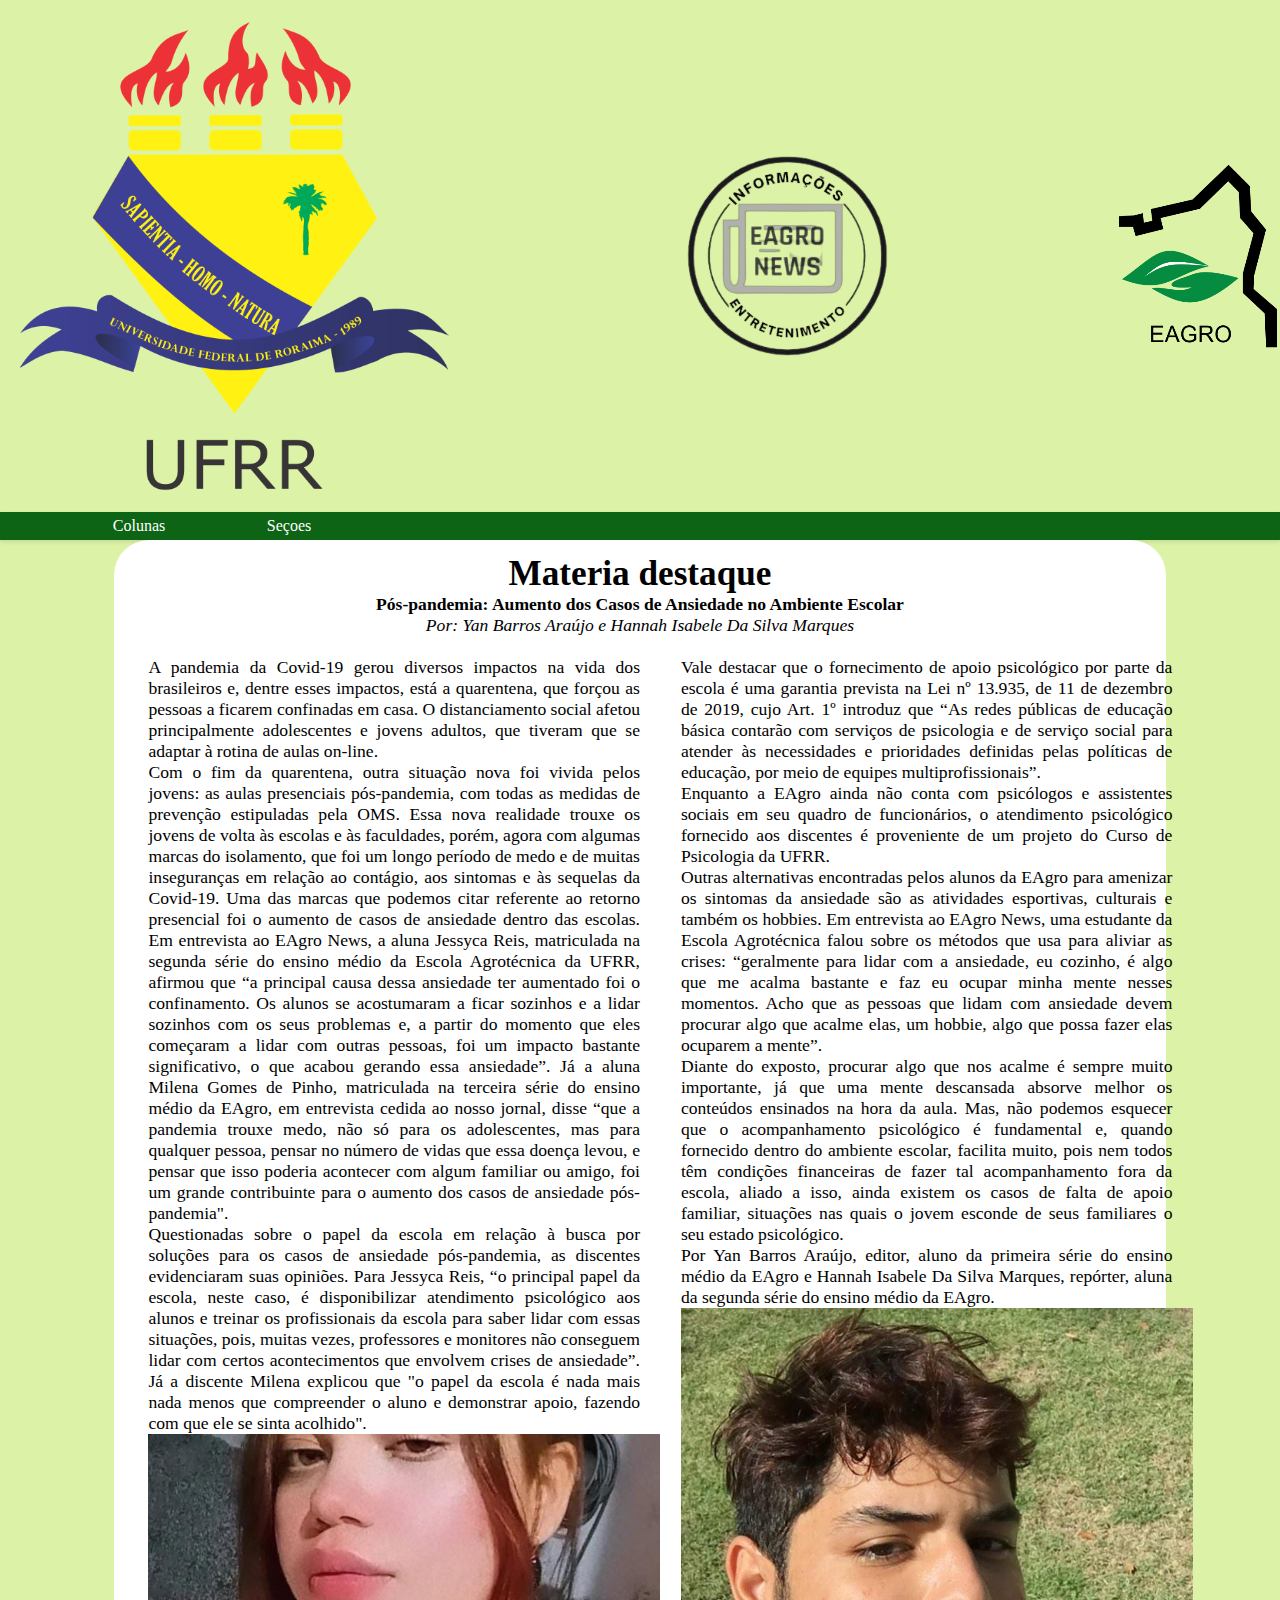
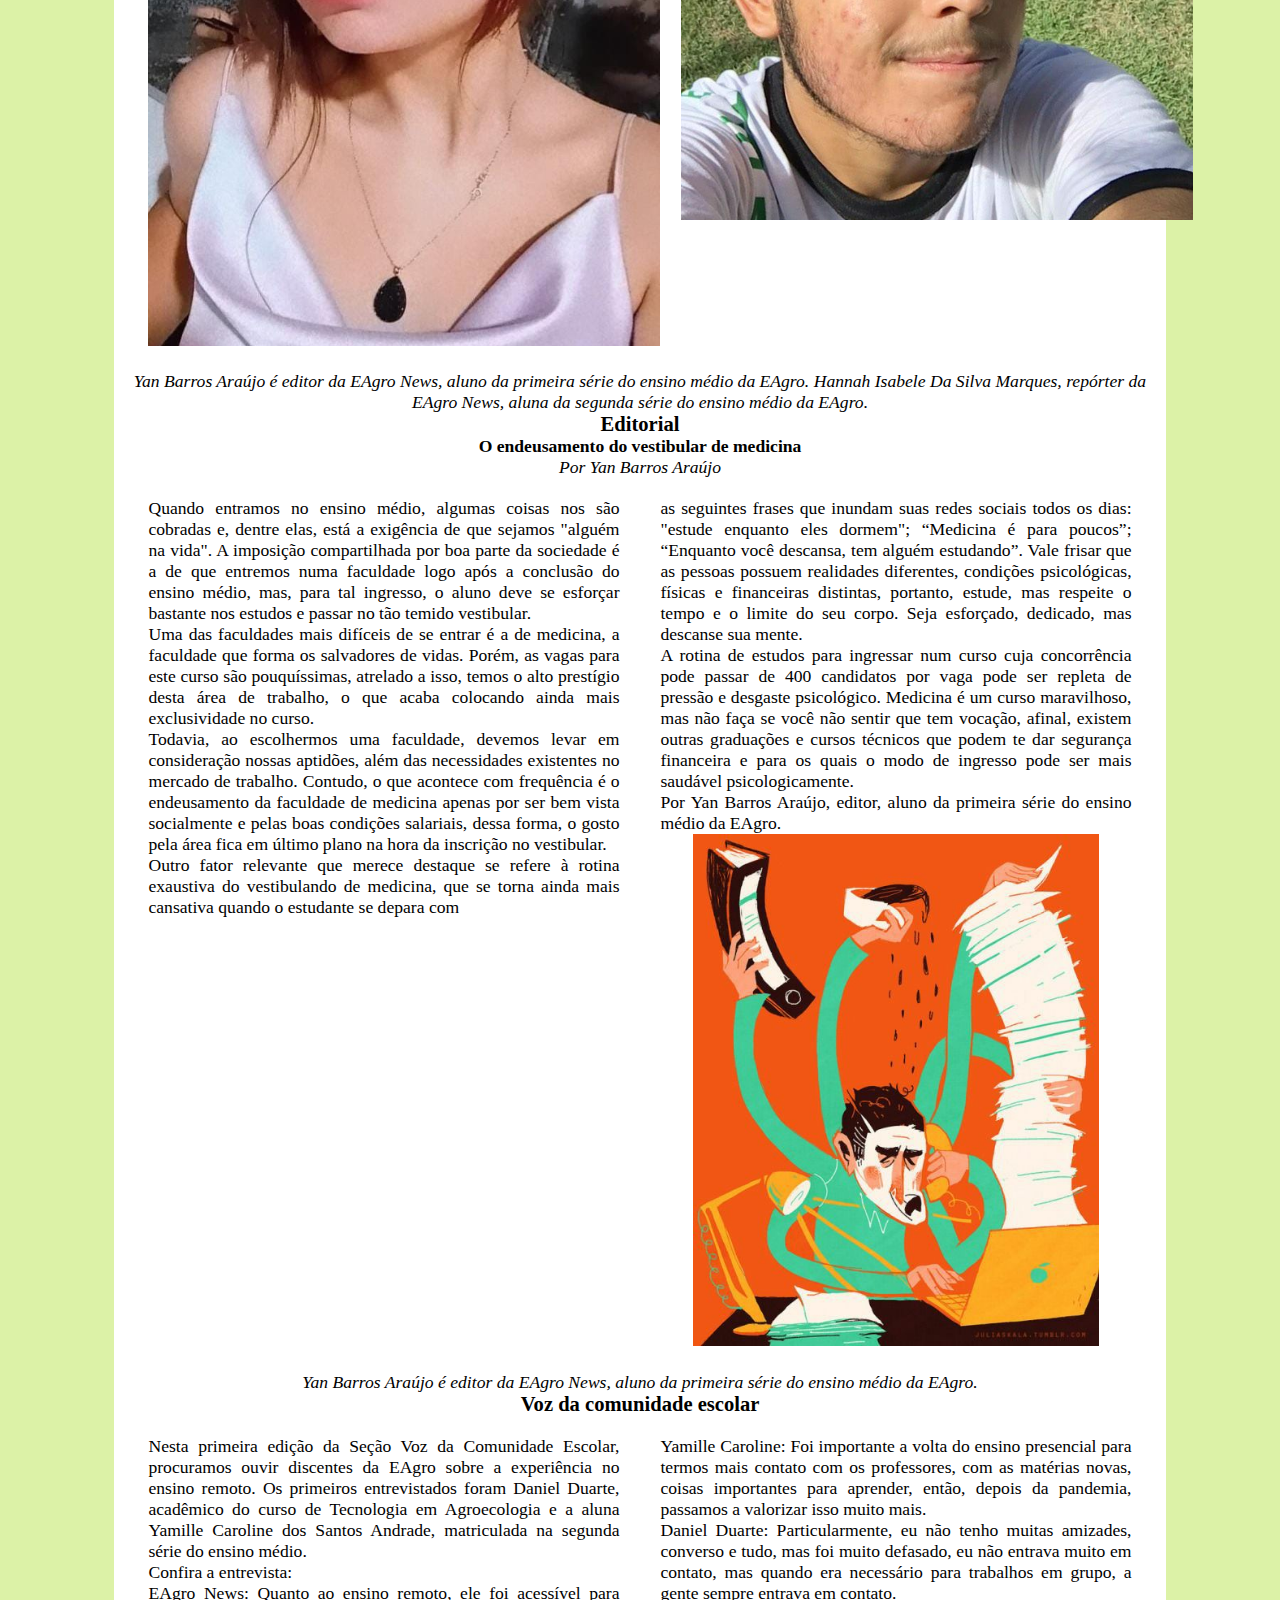
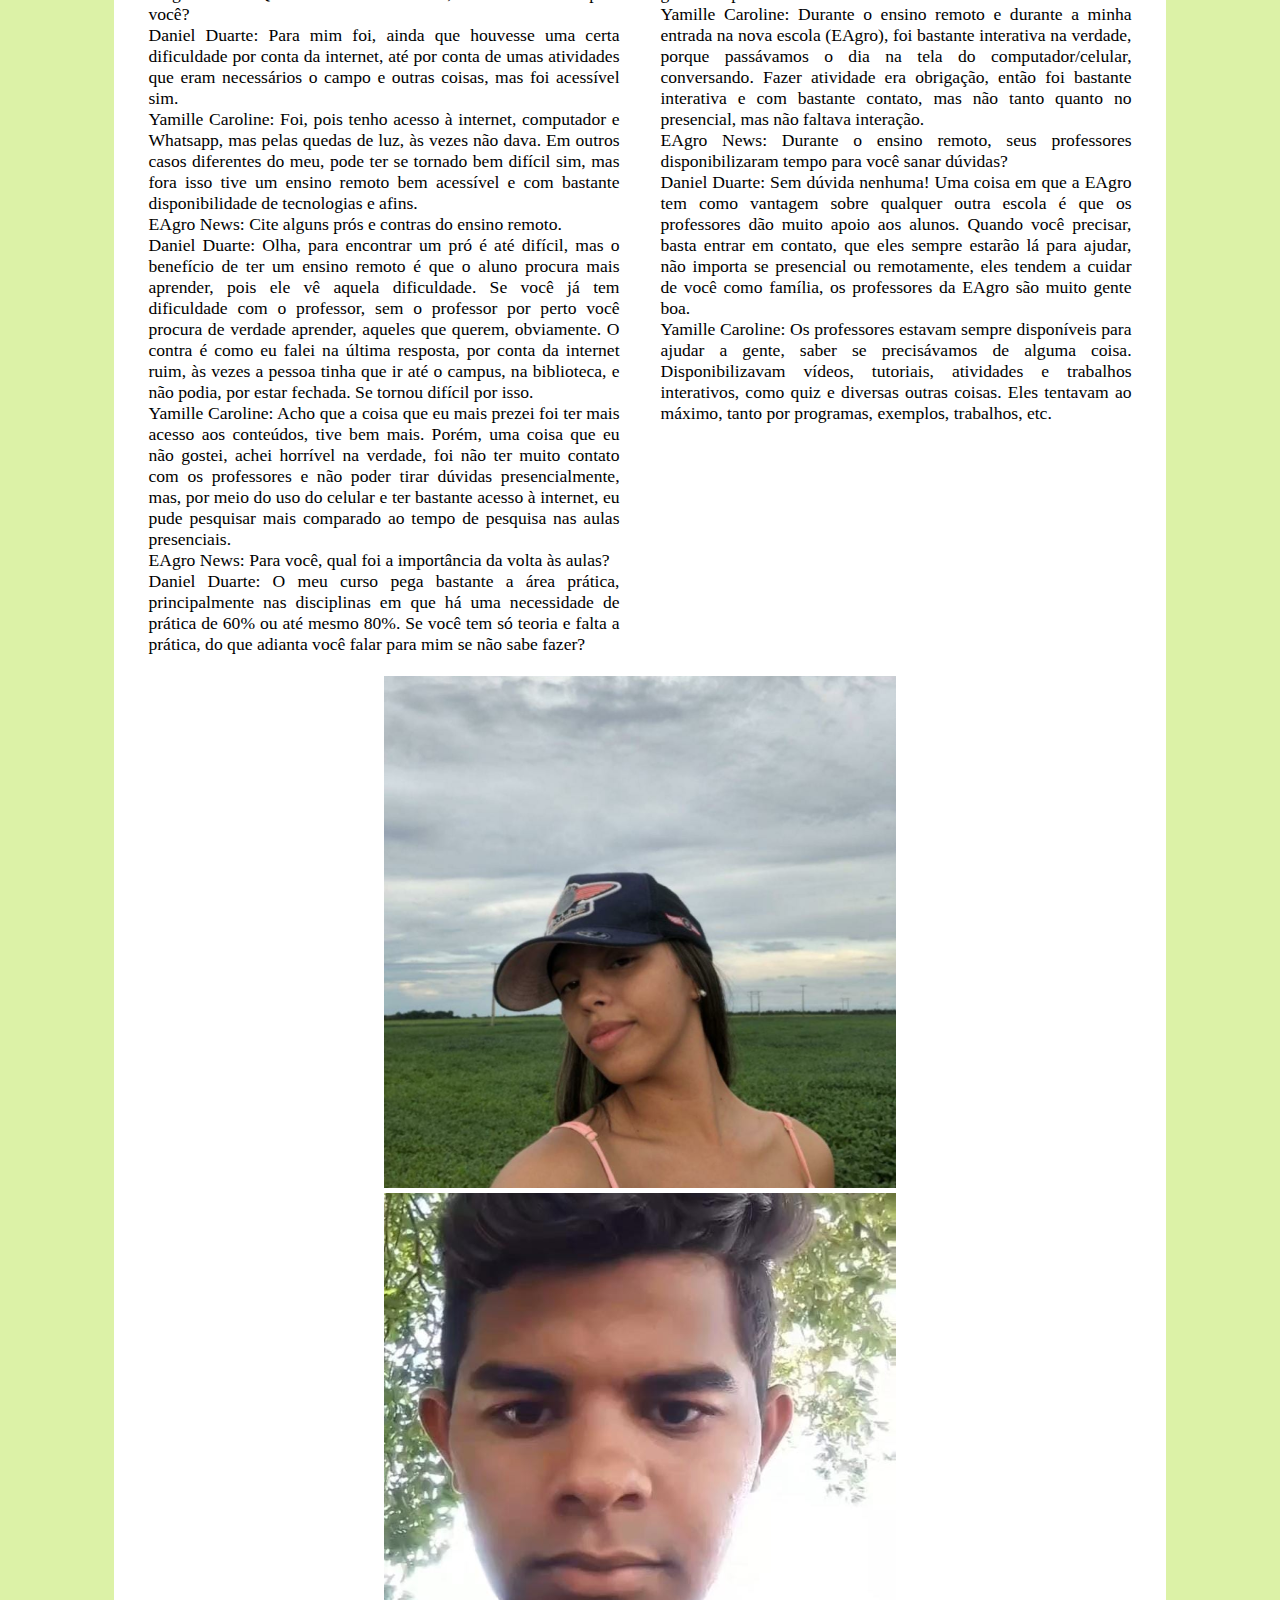
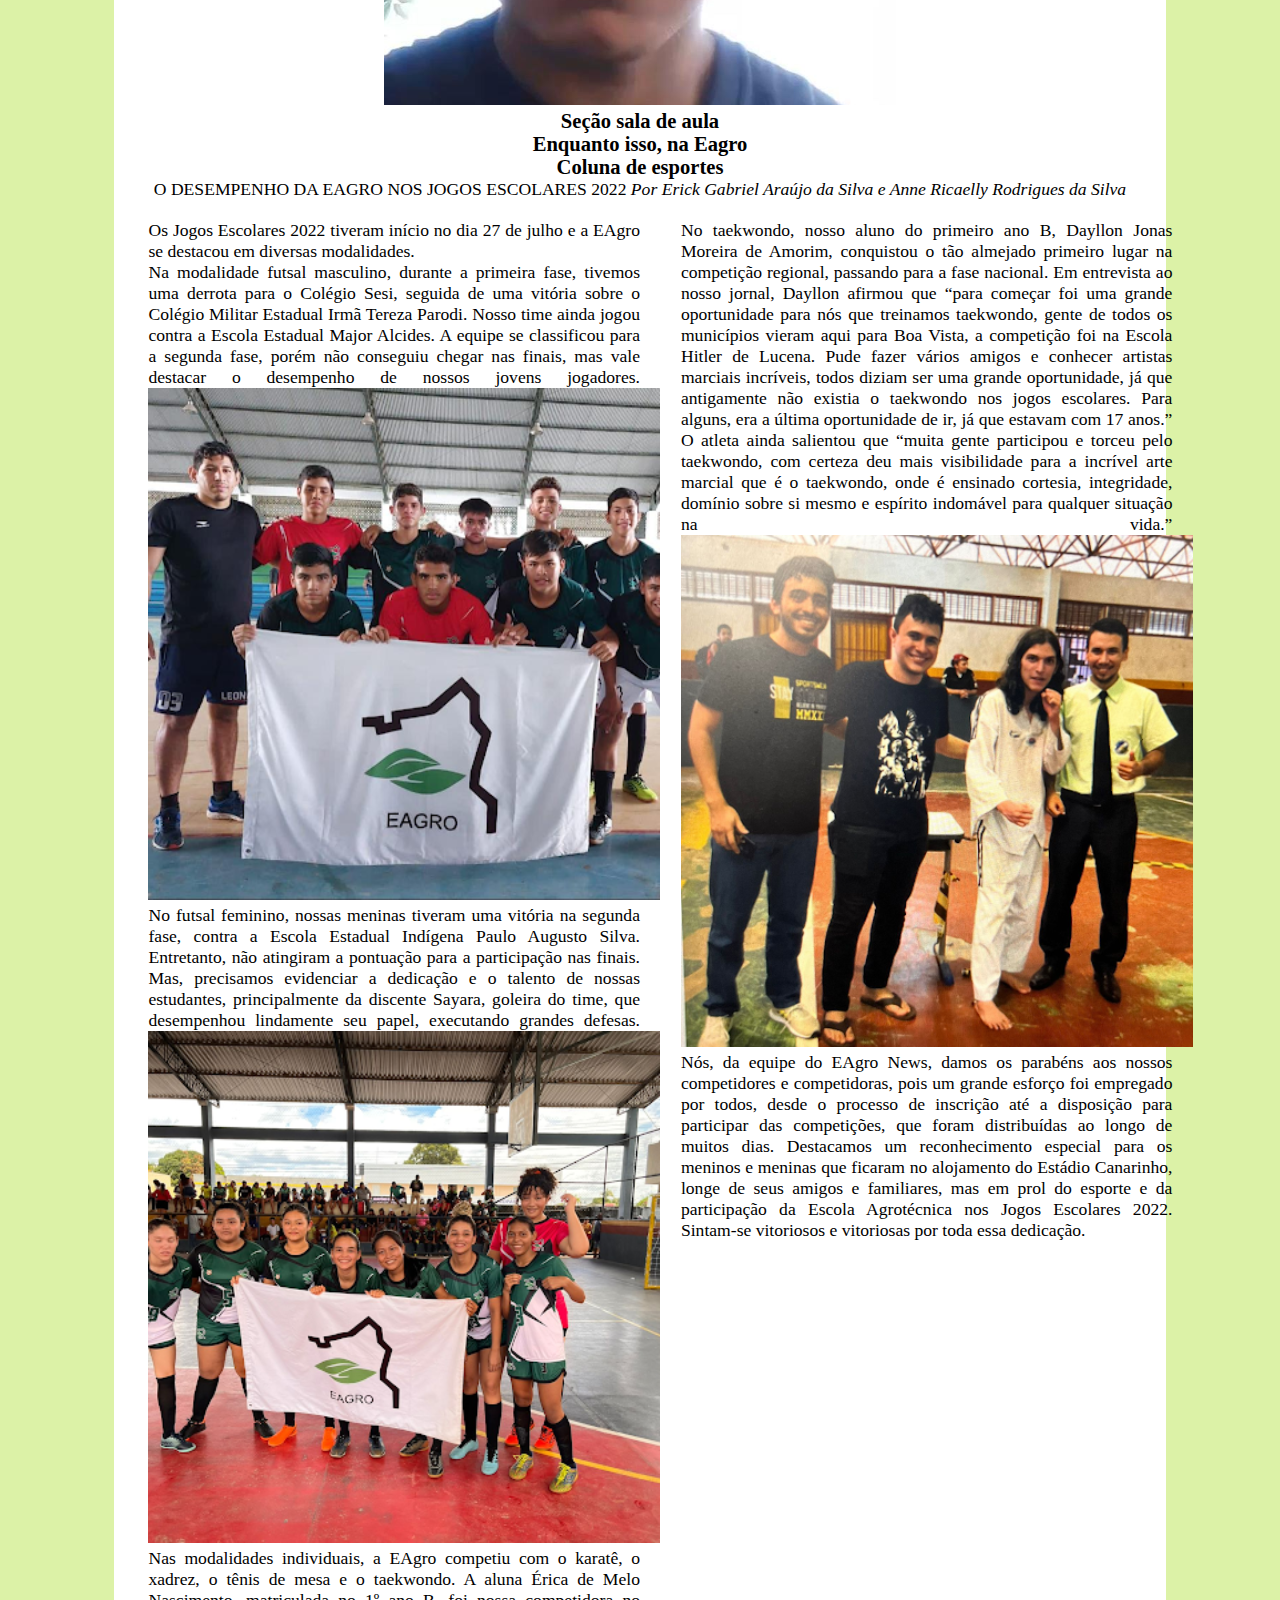
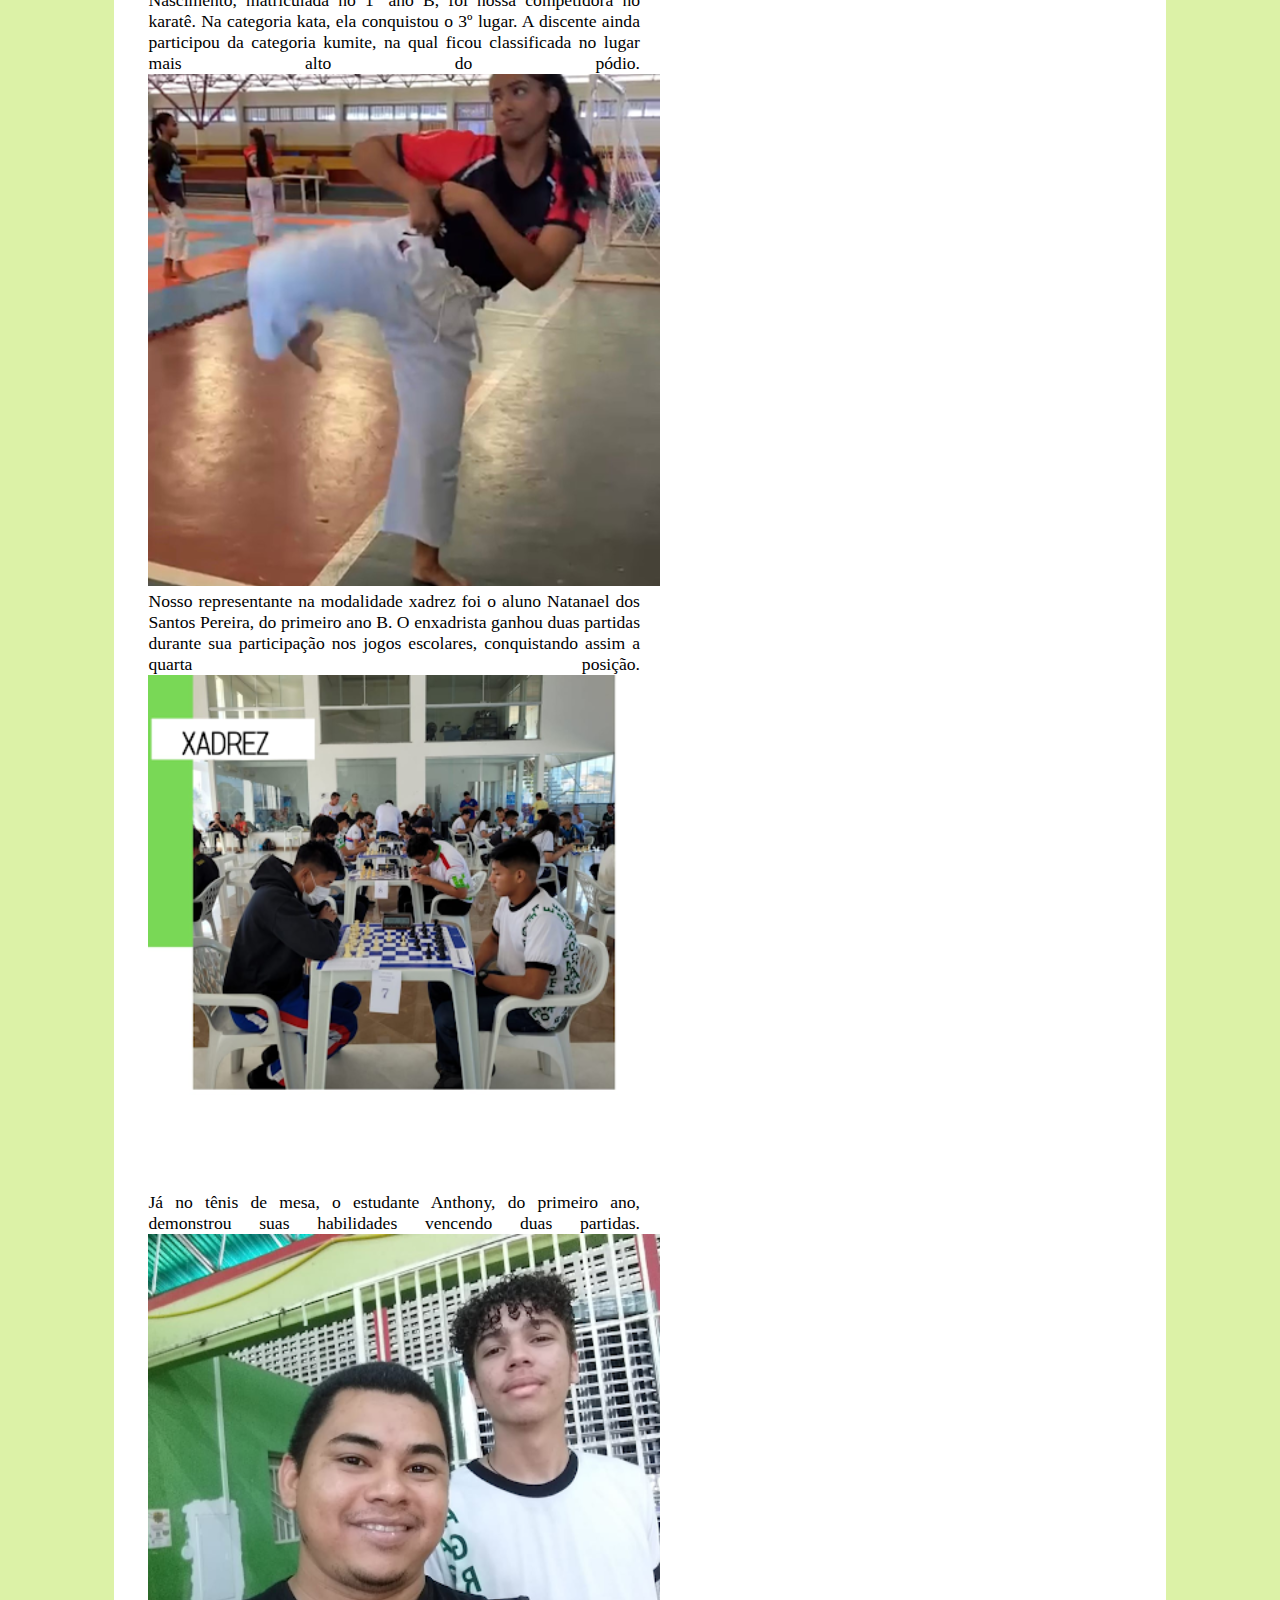
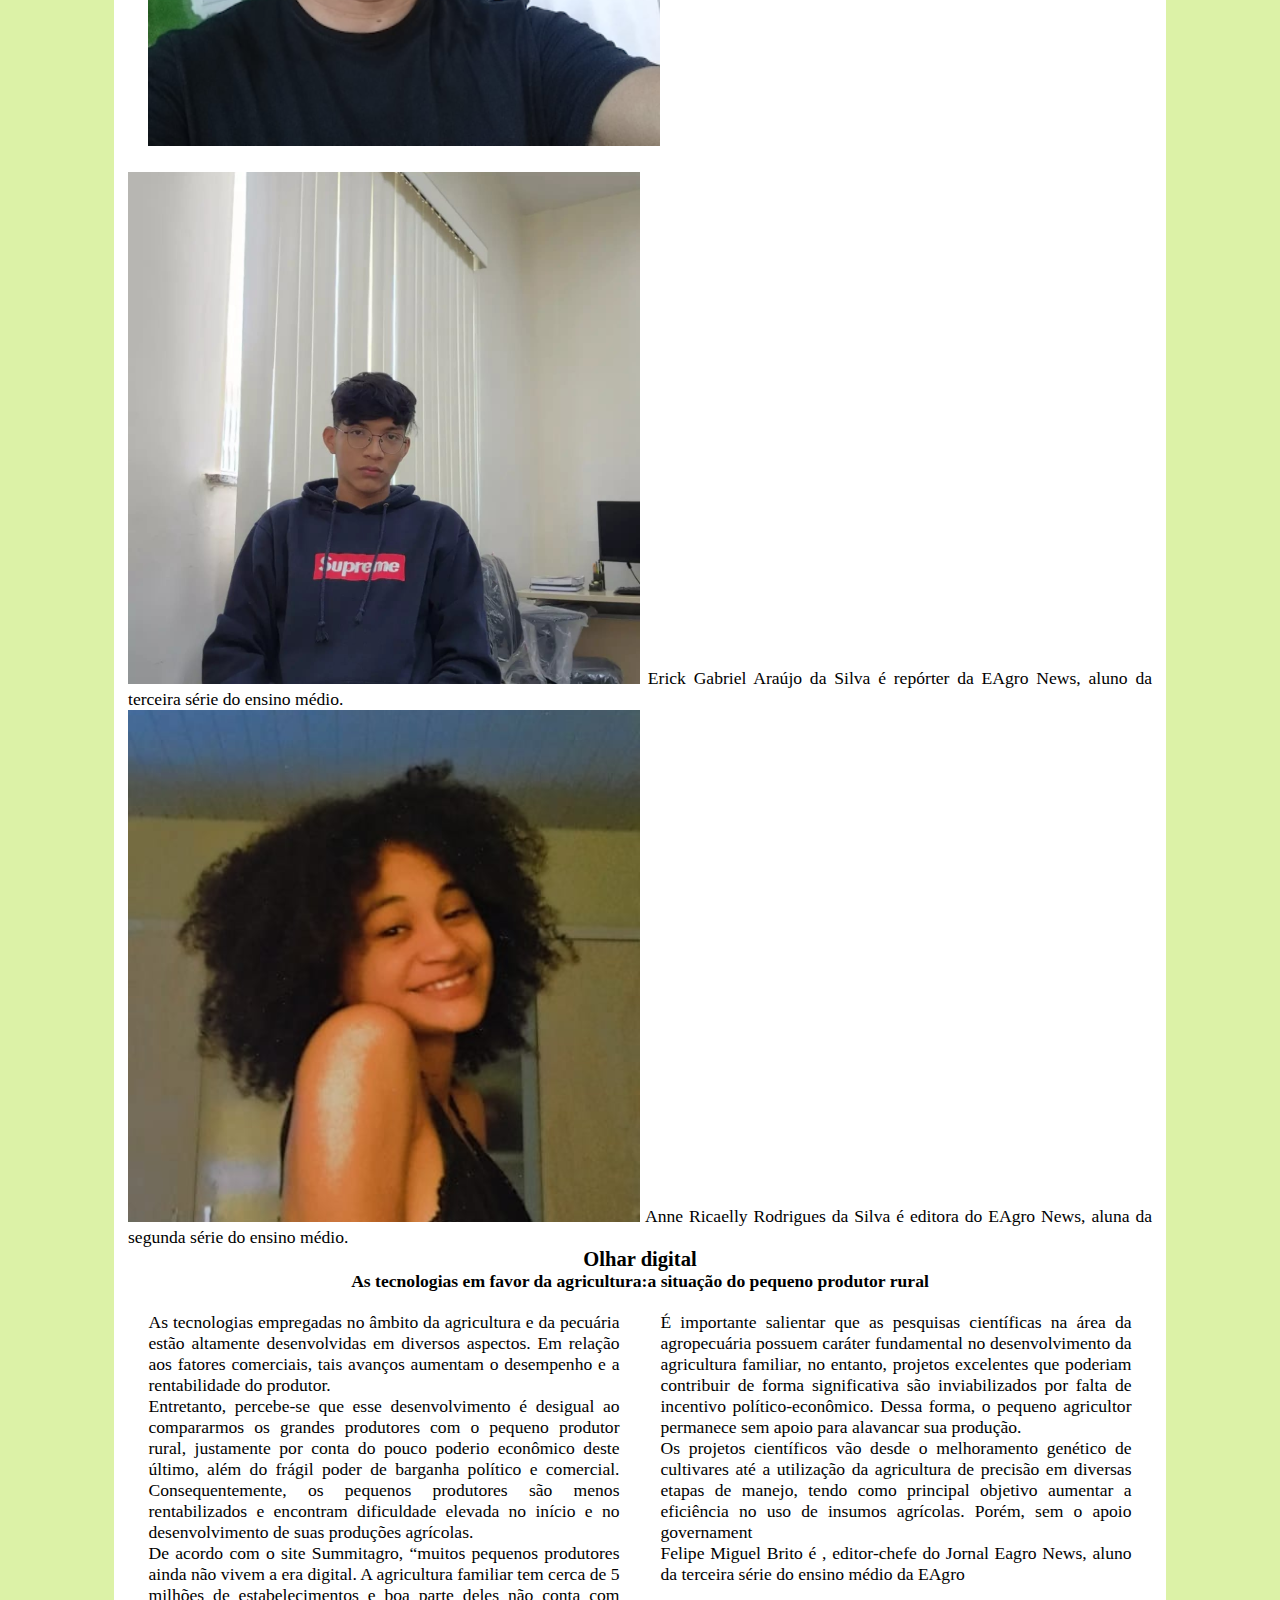
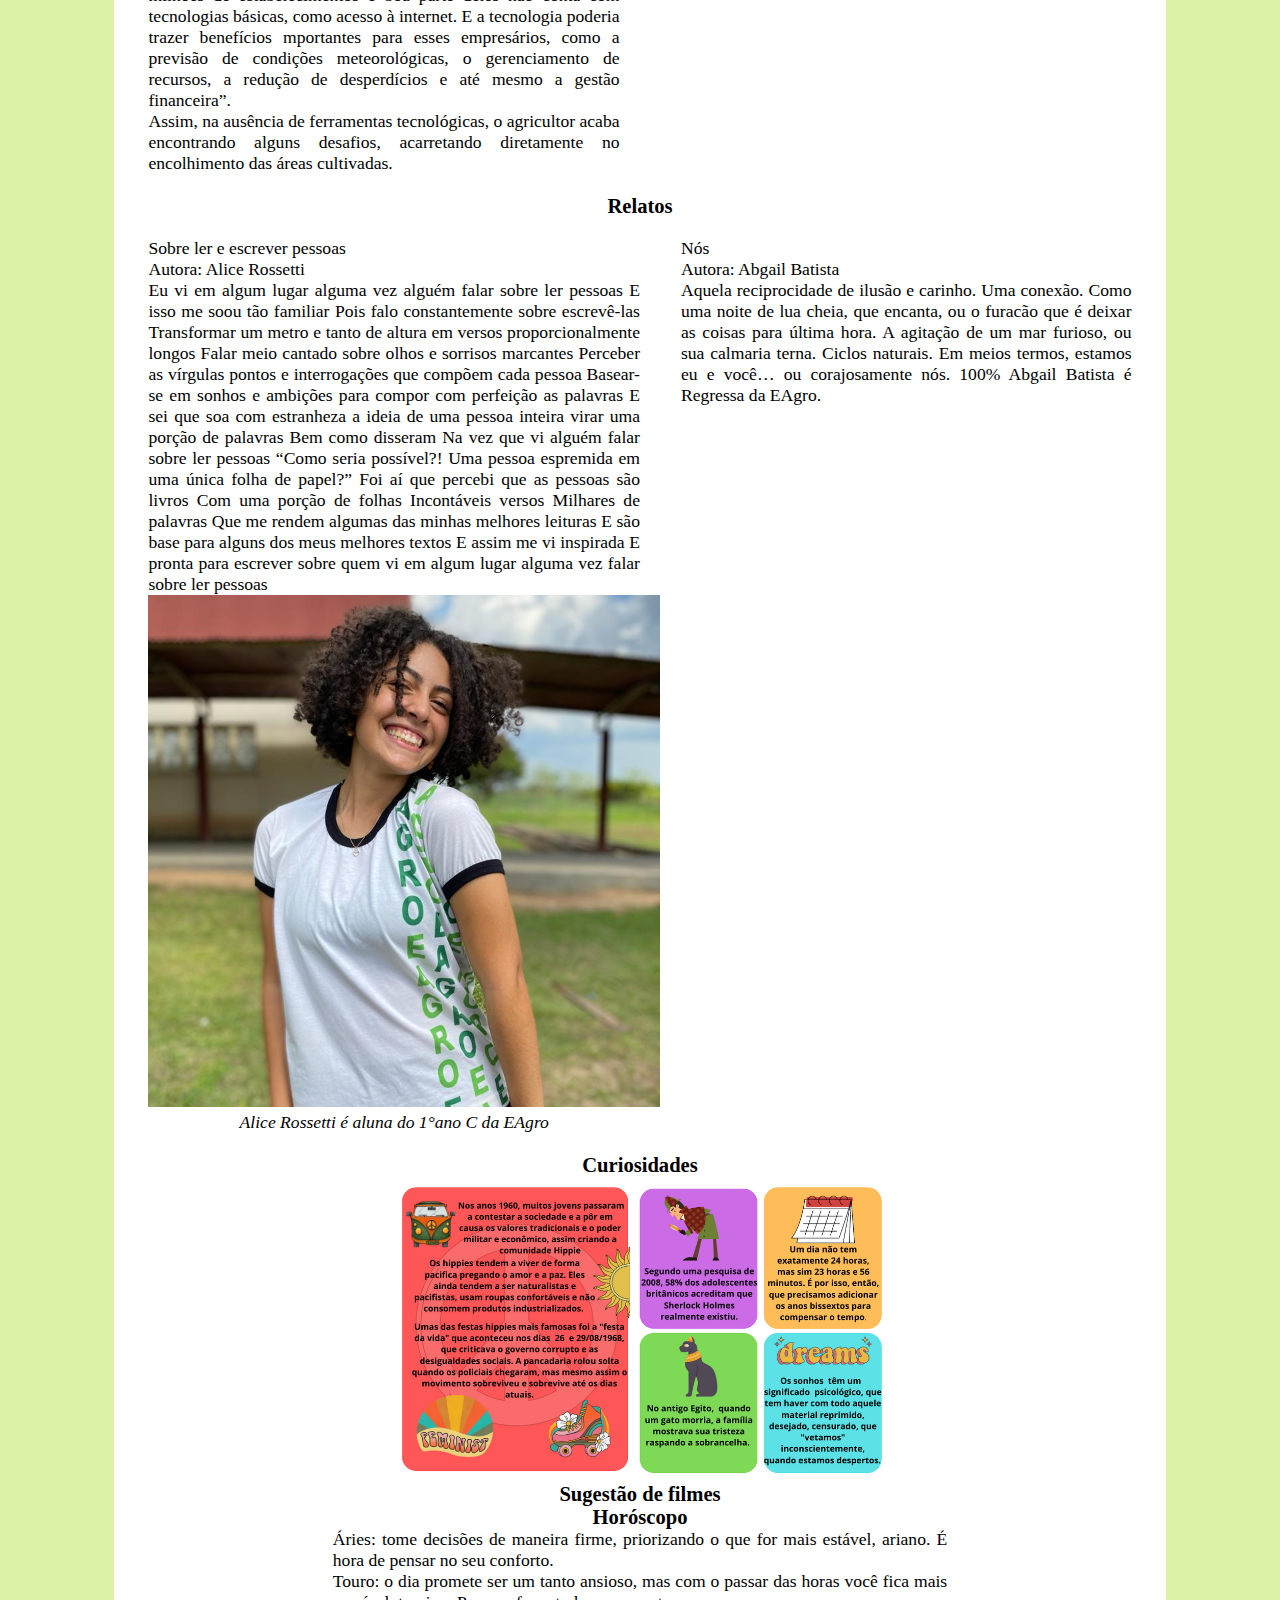
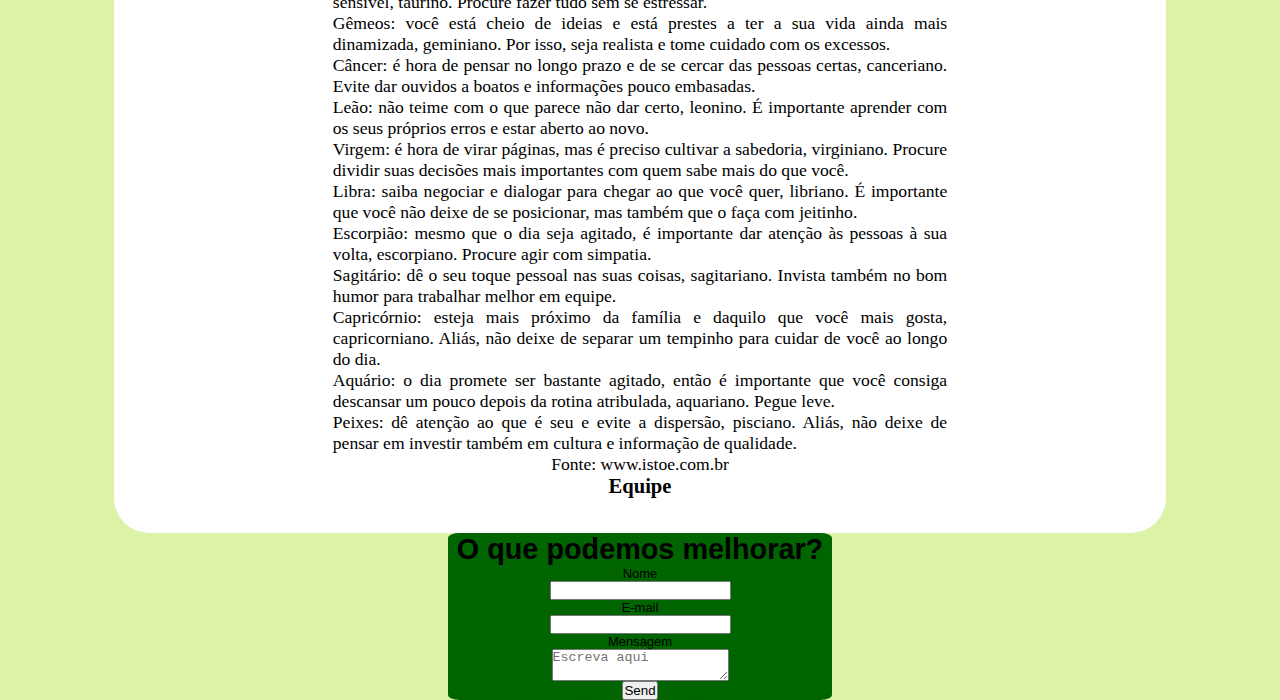
==== index.html @ bfba4c1f "Add files via upload" ====
<!DOCTYPE html>
<html lang="pt-br">
    <head>
        <meta charset="UTF-8" />
        <meta http-equiv="X-UA-Compatible" content="IE=edge" />
        <meta name="viewport" content="width=device-width, initial-scale=1.0" />
        <title>News Eagro</title>
        <link rel="stylesheet" href="style.css" />
    </head>

    <body>
        <div class="box">
            <div class="container">
                <img src="./images/brasao.png" alt="">

        <img class="logo" src="./images/logojornal.png" alt="logo-responsive" />

        <img class="logoeagro" src="./images/logotipo (1).png" alt="img-reponsive" />
            </div>


            <nav>
                <div class="nav">
                    <ul class="menu">
                        <li><a href="#">Colunas</a>
                            <ul>
                                <li><a href="#Olhar digital">Olhar digital</a></li>
                                <li><a href="#">Destaques</a></li>
                                <li><a href="#">Saúde Mental</a></li>
                                <li><a href="#">Opiniões e Debates</a></li>
                                <li><a href="#Sugestaodefilmes">Sugestão de filmes</a></li>
                                <li><a href="#Horóscopo">Horóscopo</a></li>
                            </ul>
                        </li>
                        <li><a href="#">Seçoes</a>
                                <ul>
                                    <li><a href="#Voz da comunidade">Voz da comunidade escolar</a>
                                    <li><a href="#Sala de aula">Sala de aula</a></li>
                                    <li><a href="#Enquanto isso na Eagro">Enquanto isso, na Eagro</a></li>
                                    <li><a href="#Esportes">Esportes</a></li>
                                    <li><a href="#Relatos">Relatos</a></li>
                                    <li><a href="#">Aconteceu na Eagro</a></li>
                                    <li><a href="#">Eventos, Cultura e Lazer</a></li>
                                    <li><a href="#">Classifidos</a></li>
                                    <li><a href="#sugestoes">Sugestões</a></li>
                                    <li><a href="#Curiosidades">Curiosidades</a></li>
                                    <li><a href="#Equipe">Equipe</a></li>
                                </ul>
                            </li>
                    </ul>
                </div>
            </nav>



        <div class="materias">
            <h1>Materia destaque</h1>
            <h4>Pós-pandemia: Aumento dos Casos de Ansiedade no Ambiente Escolar </h4>
            <i>Por: Yan Barros Araújo e Hannah Isabele Da Silva Marques</i>
            <div class="duplas">
                <div class="linha1">
                    <p>
                        A pandemia da Covid-19 gerou diversos impactos na vida dos brasileiros e, dentre esses impactos, está a quarentena, que forçou as pessoas a ficarem confinadas em casa. 
                        O distanciamento social afetou principalmente adolescentes e jovens adultos, que tiveram que se adaptar à rotina de aulas on-line.
                    </p>
        
                    <p>
                        Com o fim da quarentena, outra situação nova foi vivida pelos jovens: as aulas presenciais pós-pandemia, com todas as medidas de prevenção estipuladas pela OMS. 
                        Essa nova realidade trouxe os jovens de volta às escolas e às faculdades, porém, agora com algumas marcas do isolamento, que foi um longo período de medo e de 
                        muitas inseguranças em relação ao contágio, aos sintomas e às sequelas da Covid-19. Uma das marcas que podemos citar referente ao retorno presencial foi o aumento 
                        de casos de ansiedade dentro das escolas. Em entrevista ao EAgro News, a aluna Jessyca Reis, matriculada na segunda série do ensino médio da Escola Agrotécnica da UFRR, 
                        afirmou que “a principal causa dessa ansiedade ter aumentado foi o confinamento. Os alunos se acostumaram a ficar sozinhos e a lidar sozinhos com os seus problemas e, 
                        a partir do momento que eles começaram a lidar com outras pessoas, foi um impacto bastante significativo, o que acabou gerando essa ansiedade”.  Já a aluna Milena Gomes de 
                        Pinho, matriculada na terceira série do ensino médio da EAgro, em entrevista cedida ao nosso jornal, disse “que a pandemia trouxe medo, não só para os adolescentes,
                        mas para qualquer pessoa, pensar no número de vidas que essa doença levou, e pensar que isso poderia acontecer com algum familiar ou amigo, foi um grande contribuinte 
                        para o aumento dos casos de ansiedade pós-pandemia".
                    </p>

                    <p>
                        Questionadas sobre o papel da escola em relação à busca por soluções para os casos de ansiedade pós-pandemia, as discentes evidenciaram suas opiniões. 
                        Para Jessyca Reis, “o principal papel da escola, neste caso, é disponibilizar atendimento psicológico aos alunos e treinar os profissionais da escola para saber lidar 
                        com essas situações, pois, muitas vezes, professores e monitores não conseguem lidar com certos acontecimentos que envolvem crises de ansiedade”. Já a discente Milena 
                        explicou que "o papel da escola é nada mais nada menos que compreender o aluno e demonstrar apoio, fazendo com que ele se sinta acolhido".
                    </p>
                    <img src="./images/hannah.svg" alt="">
                </div>
                <div class="linha2">

                    <p>
                        Vale destacar que o fornecimento de apoio psicológico por parte da escola é uma garantia prevista na Lei nº 13.935, de 11 de dezembro de 2019, 
                        cujo Art. 1º introduz que “As redes públicas de educação básica contarão com serviços de psicologia e de serviço social para atender às necessidades e prioridades 
                        definidas pelas políticas de educação, por meio de equipes multiprofissionais”. 
                    </p>
        
                    <p>
                        Enquanto a EAgro ainda não conta com psicólogos e assistentes sociais em seu quadro de funcionários, o atendimento psicológico fornecido aos discentes é proveniente 
                        de um projeto do Curso de Psicologia da UFRR. 
                    </p>
        
                    <p>
                        Outras alternativas encontradas pelos alunos da EAgro para amenizar os sintomas da ansiedade são as atividades esportivas, culturais e também os hobbies. Em entrevista 
                        ao EAgro News, uma estudante da Escola Agrotécnica falou sobre os métodos que usa para aliviar as crises: “geralmente para lidar com a ansiedade, eu cozinho, é algo 
                        que me acalma bastante e faz eu ocupar minha mente nesses momentos. Acho que as pessoas que lidam com ansiedade devem procurar algo que acalme elas, um hobbie, algo 
                        que possa fazer elas ocuparem a mente”.
                    </p>
        
                    <p>
                        Diante do exposto, procurar algo que nos acalme é sempre muito importante, já que uma mente descansada absorve melhor os conteúdos ensinados na hora da aula. Mas, não 
                        podemos esquecer que o acompanhamento psicológico é fundamental e, quando fornecido dentro do ambiente escolar, facilita muito, pois nem todos têm condições 
                        financeiras de fazer tal acompanhamento fora da escola, aliado a isso, ainda existem os casos de falta de apoio familiar, situações nas quais o jovem esconde de seus 
                        familiares o seu estado psicológico.
                    </p>
        
                    <p>
                        Por Yan Barros Araújo, editor, aluno da primeira série do ensino médio da EAgro e Hannah Isabele Da Silva Marques, repórter, 
                        aluna da segunda série do ensino médio da EAgro.
                    </p>
                        
                        <img src="./images/yan.svg" alt="">
                </div>
            </div>
                <i>Yan Barros Araújo é editor da EAgro News, aluno da primeira série do ensino médio da EAgro.</i>
                <i>Hannah Isabele Da Silva Marques, repórter da EAgro News, aluna da segunda série do ensino médio da EAgro.</i>

            <h3>Editorial</h4>
            <h4>O endeusamento do vestibular de medicina</h4>
            <i>Por Yan Barros Araújo</i>
            <div class="duplas">
                <div class="linha1">
                    <p>
                        Quando entramos no ensino médio, algumas coisas nos são cobradas e, dentre elas, está a exigência de que sejamos "alguém na vida". 
                        A imposição compartilhada por boa parte da sociedade é a de que entremos numa faculdade logo após a conclusão do ensino médio, mas, para tal ingresso, 
                        o aluno deve se esforçar bastante nos estudos e passar no tão temido vestibular.
                    </p>
                    <p>
                        Uma das faculdades mais difíceis de se entrar é a de medicina, a faculdade que forma os salvadores de vidas. 
                        Porém, as vagas para este curso são pouquíssimas, atrelado a isso, temos o alto prestígio desta área de trabalho, 
                        o que acaba colocando ainda mais exclusividade no curso.
                    </p>
                    <p>
                        Todavia, ao escolhermos uma faculdade, devemos levar em consideração nossas aptidões, além das necessidades existentes no mercado de trabalho. 
                        Contudo, o que acontece com frequência é o endeusamento da faculdade de medicina apenas por ser bem vista socialmente e pelas boas condições salariais, 
                        dessa forma, o gosto pela área fica em último plano na hora da inscrição no vestibular.
                    </p>
                    <p>
                        Outro fator relevante que merece destaque se refere à rotina exaustiva do vestibulando de medicina, que se torna ainda mais cansativa quando o estudante se depara com 
                    </p>

                </div>

                <div class="linha2">
                    <p>
                        as seguintes frases que inundam suas redes sociais todos os dias: "estude enquanto eles dormem"; “Medicina é para poucos”; “Enquanto você descansa,
                        tem alguém estudando”. Vale frisar que as pessoas possuem realidades diferentes, condições psicológicas, físicas e financeiras distintas, portanto, estude, 
                        mas respeite o tempo e o limite do seu corpo. Seja esforçado, dedicado, mas descanse sua mente.
                    </p>
                    <p>
                        A rotina de estudos para ingressar num curso cuja concorrência pode passar de 400 candidatos por vaga pode ser repleta de pressão e desgaste psicológico. 
                        Medicina é um curso maravilhoso, mas não faça se você não sentir que tem vocação, afinal, existem outras graduações e cursos técnicos que podem te dar segurança 
                        financeira e para os quais o modo de ingresso pode ser mais saudável psicologicamente.
                    </p>
                    <p>
                        Por Yan Barros Araújo, editor, aluno da primeira série do ensino médio da EAgro.
                    </p>
                    <div class="img">
                        <img src="./images/editorial.jpg" alt="">
                    </div>
                </div>
            </div>
                <i>Yan Barros Araújo é editor da EAgro News, aluno da primeira série do ensino médio da EAgro.</i>


            <h3 id="Voz da comunidade">Voz da comunidade escolar</h3>
            <div class="duplas">
                <div class="linha1">
                    <p>
                        Nesta primeira edição da Seção Voz da Comunidade Escolar, procuramos ouvir discentes da EAgro sobre a experiência no ensino remoto. Os primeiros entrevistados foram Daniel Duarte, acadêmico do curso de Tecnologia em Agroecologia e a aluna Yamille Caroline dos Santos Andrade, matriculada na segunda série do ensino médio.
                    </p>
                    <p>
                        Confira a entrevista:
                    </p>
                    <p>
                        EAgro News: Quanto ao ensino remoto, ele foi acessível para você?
                    </p>
                    <p>
                        Daniel Duarte: Para mim foi, ainda que houvesse uma certa dificuldade por conta da internet, até por conta de umas atividades que eram necessários o campo e outras coisas, mas foi acessível sim.
                    </p>
                    <p>
                        Yamille Caroline: Foi, pois tenho acesso à internet, computador e Whatsapp, mas pelas quedas de luz, às vezes não dava. Em outros casos diferentes do meu, pode ter se tornado bem difícil sim, mas fora isso tive um ensino remoto bem acessível e com bastante disponibilidade de tecnologias e afins.
                    </p>
                    <p>
                        EAgro News: Cite alguns prós e contras do ensino remoto.
                    </p>
                    <p>
                        Daniel Duarte: Olha, para encontrar um pró é até difícil, mas o benefício de ter um ensino remoto é que o aluno procura mais aprender, pois ele vê aquela dificuldade. Se você já tem dificuldade com o professor, sem o professor por perto você procura de verdade aprender, aqueles que querem, obviamente. O contra é como eu falei na última resposta, por conta da internet ruim, às vezes a pessoa tinha que ir até o campus, na biblioteca, e não podia, por estar fechada. Se tornou difícil por isso.
                    </p>
                    <p>
                        Yamille Caroline: Acho que a coisa que eu mais prezei foi ter mais acesso aos conteúdos, tive bem mais. Porém, uma coisa que eu não gostei, achei horrível na verdade, foi não ter muito contato com os professores e não poder tirar dúvidas presencialmente, mas, por meio do uso do celular e ter bastante acesso à internet, eu pude pesquisar mais comparado ao tempo de pesquisa nas aulas presenciais. 
                    </p>
                    <p>
                        EAgro News: Para você, qual foi a importância da volta às aulas?
                    </p>
                    <p>
                        Daniel Duarte: O meu curso pega bastante a área prática, principalmente nas disciplinas em que há uma necessidade de prática de 60% ou até mesmo 80%. Se você tem só teoria e falta a prática, do que adianta você falar para mim se não sabe fazer?
                    </p>
                </div>
                <div class="linha2">
                    <p>
                        Yamille Caroline: Foi importante a volta do ensino presencial para termos mais contato com os professores, com as matérias novas, coisas importantes para aprender, então, depois da pandemia, passamos a valorizar isso muito mais.
                    </p>
                    <p>
                        Daniel Duarte: Particularmente, eu não tenho muitas amizades, converso e tudo, mas foi muito defasado, eu não entrava muito em contato, mas quando era necessário para trabalhos em grupo, a gente sempre entrava em contato.
                    </p>
                    <p>
                        Yamille Caroline: Durante o ensino remoto e durante a minha entrada na nova escola (EAgro), foi bastante interativa na verdade, porque passávamos o dia na tela do computador/celular, conversando. Fazer atividade era obrigação, então foi bastante interativa e com bastante contato, mas não tanto quanto no presencial, mas não faltava interação.
                    </p>
                    <p>
                        EAgro News: Durante o ensino remoto, seus professores disponibilizaram tempo para você sanar dúvidas?
                    </p>
                    <p>
                        Daniel Duarte: Sem dúvida nenhuma! Uma coisa em que a EAgro tem como vantagem sobre qualquer outra escola é que os professores dão muito apoio aos alunos. Quando você precisar, basta entrar em contato, que eles sempre estarão lá para ajudar, não importa se presencial ou remotamente, eles tendem a cuidar de você como família, os professores da EAgro são muito gente boa.
                    </p>
                    <p>
                        Yamille Caroline: Os professores estavam sempre disponíveis para ajudar a gente, saber se precisávamos de alguma coisa. Disponibilizavam vídeos, tutoriais, atividades e trabalhos interativos, como quiz e diversas outras coisas. Eles tentavam ao máximo, tanto por programas, exemplos, trabalhos, etc.
                    </p>
                </div>
            </div>
            <img src="./images/yamille.svg" alt="1">
            <img src="./images/Daniel agroecologia 1.svg" alt="Daniel Duarte">


            <h3 id="Sala de aula">Seção sala de aula</h3>
            <h3 id="Enquanto isso na Eagro">Enquanto isso, na Eagro</h3>
            <h3 id="Esportes">Coluna de esportes</h3>
                O DESEMPENHO DA EAGRO NOS JOGOS ESCOLARES 2022
                <i>Por Erick Gabriel Araújo da Silva e Anne Ricaelly Rodrigues da Silva</i>
            <div class="duplas">
                <div class="linha1">
                    <p> 
                        Os Jogos Escolares 2022 tiveram início no dia 27 de julho e a EAgro se destacou em diversas modalidades.
                    </p>
                    <p> 
                        Na modalidade futsal masculino, durante a primeira fase, tivemos uma derrota para o Colégio Sesi, seguida de uma vitória sobre o Colégio Militar Estadual Irmã Tereza Parodi.
                        Nosso time ainda jogou contra a Escola Estadual Major Alcides.
                        A equipe se classificou para a segunda fase, porém não conseguiu chegar nas finais, mas vale destacar o desempenho de nossos jovens jogadores.
                        <img src="./images/futsal_masculino.svg" alt=""> 
                    </p>
                    <p>
                        No futsal feminino, nossas meninas tiveram uma vitória na segunda fase, contra a Escola Estadual Indígena Paulo Augusto Silva.
                        Entretanto, não atingiram a pontuação para a participação nas finais. Mas, precisamos evidenciar a dedicação e o talento de nossas estudantes, principalmente da discente Sayara, goleira do time, que desempenhou lindamente seu papel, executando grandes defesas.
                        <img src="./images/futsal_feminino.svg" alt="img2">
                    </p>
                    <p> 
                        Nas modalidades individuais, a EAgro competiu com o karatê, o xadrez, o tênis de mesa e o taekwondo.
                        A aluna Érica de Melo Nascimento, matriculada no 1º ano B, foi nossa competidora no karatê. Na categoria kata, ela conquistou o 3º lugar. A discente ainda participou da categoria kumite, na qual ficou classificada no lugar mais alto do pódio.
                        <img src="./images/erica.svg" alt="img4">
                    </p>
                    <p>
                        Nosso representante na modalidade xadrez foi o aluno Natanael dos Santos Pereira, do primeiro ano B.
                        O enxadrista ganhou duas partidas durante sua participação nos jogos escolares, conquistando assim a quarta posição.
                        <img src="./images/Natanael.svg" alt="img4">
                    </p>                    
                    <p> 
                        Já no tênis de mesa, o estudante Anthony, do primeiro ano, demonstrou suas habilidades vencendo duas partidas.
                        <img src="./images/anthony.svg" alt="img5">
                    </p>
                </div>
                <div class="linha2">
                    <p> 
                        No taekwondo, nosso aluno do primeiro ano B, Dayllon Jonas Moreira de Amorim, conquistou o tão almejado primeiro lugar na competição regional, passando para a fase nacional.
                        Em entrevista ao nosso jornal, Dayllon afirmou que “para começar foi uma grande oportunidade para nós que treinamos taekwondo, gente de todos os municípios vieram aqui para Boa Vista, a competição foi na Escola Hitler de Lucena.
                        Pude fazer vários amigos e conhecer artistas marciais incríveis, todos diziam ser uma grande oportunidade, já que antigamente não existia o taekwondo nos jogos escolares. Para alguns, era a última oportunidade de ir, já que estavam com 17 anos.” 
                        O atleta ainda salientou que “muita gente participou e torceu pelo taekwondo, com certeza deu mais visibilidade para a incrível arte marcial que é o taekwondo, onde é ensinado cortesia, integridade, domínio sobre si mesmo e espírito indomável para qualquer situação na vida.”
                        <img src="./images/Dayllon.svg" alt="img6">
                    </p>
                    <p> 
                        Nós, da equipe do EAgro News, damos os parabéns aos nossos competidores e competidoras, pois um grande esforço foi empregado por todos, desde o processo de inscrição até a disposição para participar das competições, que foram distribuídas ao longo de muitos dias.
                        Destacamos um reconhecimento especial para os meninos e meninas que ficaram no alojamento do Estádio Canarinho, longe de seus amigos e familiares, mas em prol do esporte e da participação da Escola Agrotécnica nos Jogos Escolares 2022. Sintam-se vitoriosos e vitoriosas por toda essa dedicação. 
                    </p>
                    
                </div>
            </div>
            <p>
                <img src="./images/erick.svg" alt="Erick">
                Erick Gabriel Araújo da Silva é repórter da EAgro News, aluno da terceira série do ensino médio.
            </p>
            <p>
            <img src="./images/anne.svg" alt="Anne">
                Anne Ricaelly Rodrigues da Silva é editora do EAgro News, aluna da segunda série do ensino médio.
            </p>

            <h3 id="Olhar digital">Olhar digital</h3>
            <h4>As tecnologias em favor da agricultura:a situação do pequeno produtor rural</h4>
            <div class="duplas">
                <div class="linha1">
                    <p>
                        As tecnologias empregadas no âmbito da agricultura e da pecuária estão altamente desenvolvidas em diversos aspectos. 
                        Em relação aos fatores comerciais, tais avanços aumentam o desempenho e a rentabilidade do produtor.
                    </p>
                    <p>
                        Entretanto, percebe-se que esse desenvolvimento é desigual ao compararmos os grandes produtores com o pequeno produtor rural, 
                        justamente por conta do pouco poderio econômico deste último, além do frágil poder de barganha político e comercial. Consequentemente, 
                        os pequenos produtores são menos rentabilizados e encontram dificuldade elevada no início e no desenvolvimento de suas produções agrícolas.
                    </p>
                    <p>
                        De acordo com o site Summitagro, “muitos pequenos produtores ainda não vivem a era digital. A agricultura familiar tem cerca de 5 milhões 
                        de estabelecimentos e boa parte deles não conta com tecnologias básicas, como acesso à internet. E a tecnologia poderia trazer benefícios 
                        mportantes para esses empresários, como a previsão de condições meteorológicas, o gerenciamento de recursos, a redução de desperdícios e 
                        até mesmo a gestão financeira”.
                    </p>
                    <p>
                        Assim, na ausência de ferramentas tecnológicas, o agricultor acaba encontrando alguns desafios, acarretando diretamente no encolhimento das áreas cultivadas.
                    </p>



                </div>
                <div class="linha2">                    
                    <p>
                        É importante salientar que as pesquisas científicas na área da agropecuária possuem caráter fundamental no desenvolvimento da agricultura familiar, 
                        no entanto,  projetos excelentes que poderiam contribuir de forma significativa são inviabilizados por falta de incentivo político-econômico. Dessa forma, 
                        o pequeno agricultor permanece sem apoio para alavancar sua produção. 
                    </p>
                    <p>
                        Os projetos científicos vão desde o melhoramento genético de cultivares até a utilização da agricultura de precisão em diversas etapas de manejo, 
                        tendo como principal objetivo aumentar a eficiência no uso de insumos agrícolas. Porém, sem o apoio governament
                    </p>
                    <p>
                        Felipe Miguel Brito é , editor-chefe do Jornal Eagro News, aluno da terceira série do ensino médio da EAgro
                    </p>
                </div>

            </div>
            <h3 id="Relatos">Relatos</h3>
                <div class="duplas">                        
                    <div class="linha1">

                            <p> Sobre ler e escrever pessoas</p>
                            <p> Autora: Alice Rossetti</p>
                            <p>
                                Eu vi em algum lugar alguma vez alguém falar sobre ler pessoas 
                                E isso me soou tão familiar 
                                Pois falo constantemente sobre escrevê-las 
                                Transformar um metro e tanto de altura em versos proporcionalmente longos 
                                Falar meio cantado sobre olhos e sorrisos marcantes                                     Perceber as vírgulas pontos e interrogações que compõem cada pessoa 
                                Basear-se em sonhos e ambições para compor com perfeição as palavras 
                                E sei que soa com estranheza a ideia de uma pessoa inteira virar uma porção de palavras 
                                Bem como disseram 
                                Na vez que vi alguém falar sobre ler pessoas 
                                “Como seria possível?! Uma pessoa espremida em uma única folha de papel?” 
                                Foi aí que percebi que as pessoas são livros 
                                Com uma porção de folhas 
                                Incontáveis versos 
                                Milhares de palavras 
                                Que me rendem algumas das minhas melhores leituras 
                                E são base para alguns dos meus melhores textos 
                                E assim me vi inspirada 
                                E pronta para escrever sobre quem vi em algum lugar alguma vez falar sobre ler pessoas 
                            </p>
                            <img src="./images/alice.svg" alt="">
                            <i>Alice Rossetti é aluna do 1°ano C da EAgro</i>
                    </div>
                    <div class="linha2">
                            <p>  Nós</p> 
                            <p> Autora: Abgail Batista</p>
                                    <p>
                                        Aquela reciprocidade de ilusão  e carinho.
                                        Uma conexão.
                                        Como uma noite de lua cheia, que encanta, ou o furacão que é deixar as coisas para última hora.
                                        A agitação de um mar furioso, ou sua calmaria terna.
                                        Ciclos naturais.
                                        Em meios termos, estamos eu e você… 
                                        ou corajosamente nós.
100%
                                    Abgail Batista é Regressa da EAgro.
                        </p>
                       
                        
                    </div>
                </div>
                <div id="Curiosidades"> <h3>Curiosidades</h3>
                    <img src="./images/curiosidades.png" alt="">
                </div>

                <div id="Sugestaodefilmes"><h3>Sugestão de filmes</h3></div>
                <div id="Horóscopo"> <h3>Horóscopo</h3>

                    <p>Áries: tome decisões de maneira firme, priorizando o que for mais estável, ariano. É hora de pensar no seu conforto.</p> 
                    
                    <p>Touro: o dia promete ser um tanto ansioso, mas com o passar das horas você fica mais sensível, taurino. Procure fazer tudo sem se estressar.</p> 
                
                    <p>Gêmeos: você está cheio de ideias e está prestes a ter a sua vida ainda mais dinamizada, geminiano. Por isso, seja realista e tome cuidado com os excessos.</p> 
            
                    <p> Câncer: é hora de pensar no longo prazo e de se cercar das pessoas certas, canceriano. Evite dar ouvidos a boatos e informações pouco embasadas.</p> 

                    <p>Leão: não teime com o que parece não dar certo, leonino. É importante aprender com os seus próprios erros e estar aberto ao novo.</p> 

                    <p> Virgem: é hora de virar páginas, mas é preciso cultivar a sabedoria, virginiano. Procure dividir suas decisões mais importantes com quem sabe mais do que você.</p> 

                    <p>Libra: saiba negociar e dialogar para chegar ao que você quer, libriano. É importante que você não deixe de se posicionar, mas também que o faça com jeitinho.</p> 

                    <p> Escorpião: mesmo que o dia seja agitado, é importante dar atenção às pessoas à sua volta, escorpiano. Procure agir com simpatia.</p> 

                    <p>  Sagitário: dê o seu toque pessoal nas suas coisas, sagitariano. Invista também no bom humor para trabalhar melhor em equipe.</p> 

                    <p>  Capricórnio: esteja mais próximo da família e daquilo que você mais gosta, capricorniano. Aliás, não deixe de separar um tempinho para cuidar de você ao longo do dia.</p> 

                    <p>  Aquário: o dia promete ser bastante agitado, então é importante que você consiga descansar um pouco depois da rotina atribulada, aquariano. Pegue leve.</p> 

                    <p>  Peixes: dê atenção ao que é seu e evite a dispersão, pisciano. Aliás, não deixe de pensar em investir também em cultura e informação de qualidade. </p> 

                    Fonte: www.istoe.com.br 
                </div>
                <div  class="equipe">
                    <h3 id="Equipe">Equipe</h3>
                    <img src="" alt="">
                    <img src="" alt="">
                    <img src="" alt="">
                </div>
            </div>
    </div>



        <div class="comentarios">
            <h1 id="sugestoes">O que podemos melhorar?</h1>
            <form action="https://formsubmit.co/newseagro@gmail.com" method="POST" class="comentarios">
                <label for="name">Nome</label>
                <input type="text" name="name" id="name" required>
                <label for="email">E-mail</label>
                <input type="email" name="email" id="email" required>
                <label for="message">Mensagem</label>
                <textarea name="message" id="message" placeholder="Escreva aqui" required></textarea>
                <input type="hidden" name="_captcha" value="false" />
                <button type="submit">Send</button>
            </form>
        </div>

            <script src="script.js"></script>
        </div>
    </body>
</html>
---- style.css ----
body {
  background-color: #dcf2a7;
}

html {
  scroll-behavior: smooth;
}

*{
  padding: 0;
  margin: 0;
}

.nav{
  width: 100%;
  list-style: none;
  display: flex;
  box-shadow: 0px 2px 4px rgba(0, 0, 0, 0.1);
  background: rgb(13, 100, 20);
}

.menu{
list-style:none;
text-align: center;
display: flex;
margin-left: 5%;
}

.menu li{
  position:relative;
  width: 150px;
  }

.menu li a{
  color:#fff; 
  text-decoration:none; 
  padding:5px 10px; 
  display:block;
  justify-content: center;
}

.menu li a:hover{
  background:lightgray;
}

.menu li  ul{
  position:absolute;
  top:25px;
  background-color: darkgreen;
  display:none;
  text-align: center;
}

.menu li:hover ul, .menu li.over ul{
  display:block;
  text-align: center;
}

.menu li ul li{
  display:block;
}

a {
  margin: 0;
  background: rgb(13, 100, 20);
  color: #dcf2a7;
  text-decoration: none;
}

.container {
  display: flex;
  justify-content: space-between;
  align-items: center;
  width: 100%;
}

.brasaoUFRR {
  width: 20%;
}

.logoeagro {
  width: 20%;
}

.logo {
  height: 200px;
}

#Charge {
  width: 100%;
  text-align: center;
  margin: 0 auto;
}

#Sugestaodefilmes {
  width: 100%;
  text-align: center;
  margin: 0 auto;
}

#Curiosidades {
  width: 100%;
  text-align: center;
  margin: 0 auto;
}

#Curiosidades > img {
  width: 80%;
}

#Horóscopo {
  width: 60%;
  text-align: center;
  margin: 0 auto;
}

#Patrocinadores {
  width: 100%;
  text-align: center;
  margin: 0 auto;
}

.materias {
  display: block;
  text-align: center;
  width: 80%;
  margin-left: auto;
  margin-right: auto;
  padding: 0.8em;
  background-color: #fff;
  border-radius: 2em;
  justify-items: cente;
  font-size: 110%;
}

.duplas {
  display: flex;
  width: 100%;
  justify-content: space-between;
}

.linha1 {
  width: 48%;
  margin: 1%;
  padding: 1%;
}

.linha1 img {
  width: 100%;
}

.linha2 {
  width: 48%;
  margin: 1%;
  padding: 1%;
}

.linha2 img {
  width: 100%;
}

p {
  text-align: justify;
}

.comentarios {
  display: flex;
  align-items: center;
  justify-content: center;
  flex-direction: column;
  text-align: center;
  font-family: -apple-system, BlinkMacSystemFont, 'Segoe UI', Roboto, Oxygen,
    Ubuntu, Cantarell, 'Open Sans', 'Helvetica Neue', sans-serif;
  background-color: darkgreen;
  width: 30%;
  border-radius: 3%;
  margin: 0 auto;
  font-size: 90%;
}



@media (max-width: 999px) {
  .logo {
    width: 15%;
    height: 15%;
  }

  .logoeagro {
    width: 15%;
  }

  .brasaoUFRR {
    width: 15%;
  }

  .nav-list.active {
    transform: translateX(0);
  }

  .comentarios {
    width: 50%;
  }

  #Charge {
    width: 60%;
    text-align: center;
    font-size: 25px;
    margin: 0 auto;
  }

  #Sugestaodefilmes {
    width: 60%;
    text-align: center;
    font-size: 25px;
    margin: 0 auto;
  }

  #Curiosidades {
    width: 100%;
    text-align: center;
    font-size: 25px;
    margin: 0 auto;
  }

  #Curiosidades img {
    width: 100%;
  }

  #Horóscopo {
    width: 60%;
    text-align: center;
    font-size: 25px;
    margin: 0 auto;
  }

  #Patrocinadores {
    width: 60%;
    text-align: center;
    font-size: 25px;
    margin: 0 auto;
  }
}
.box img {
  max-width:512px;
  max-height: 512px;
  width: auto;
}
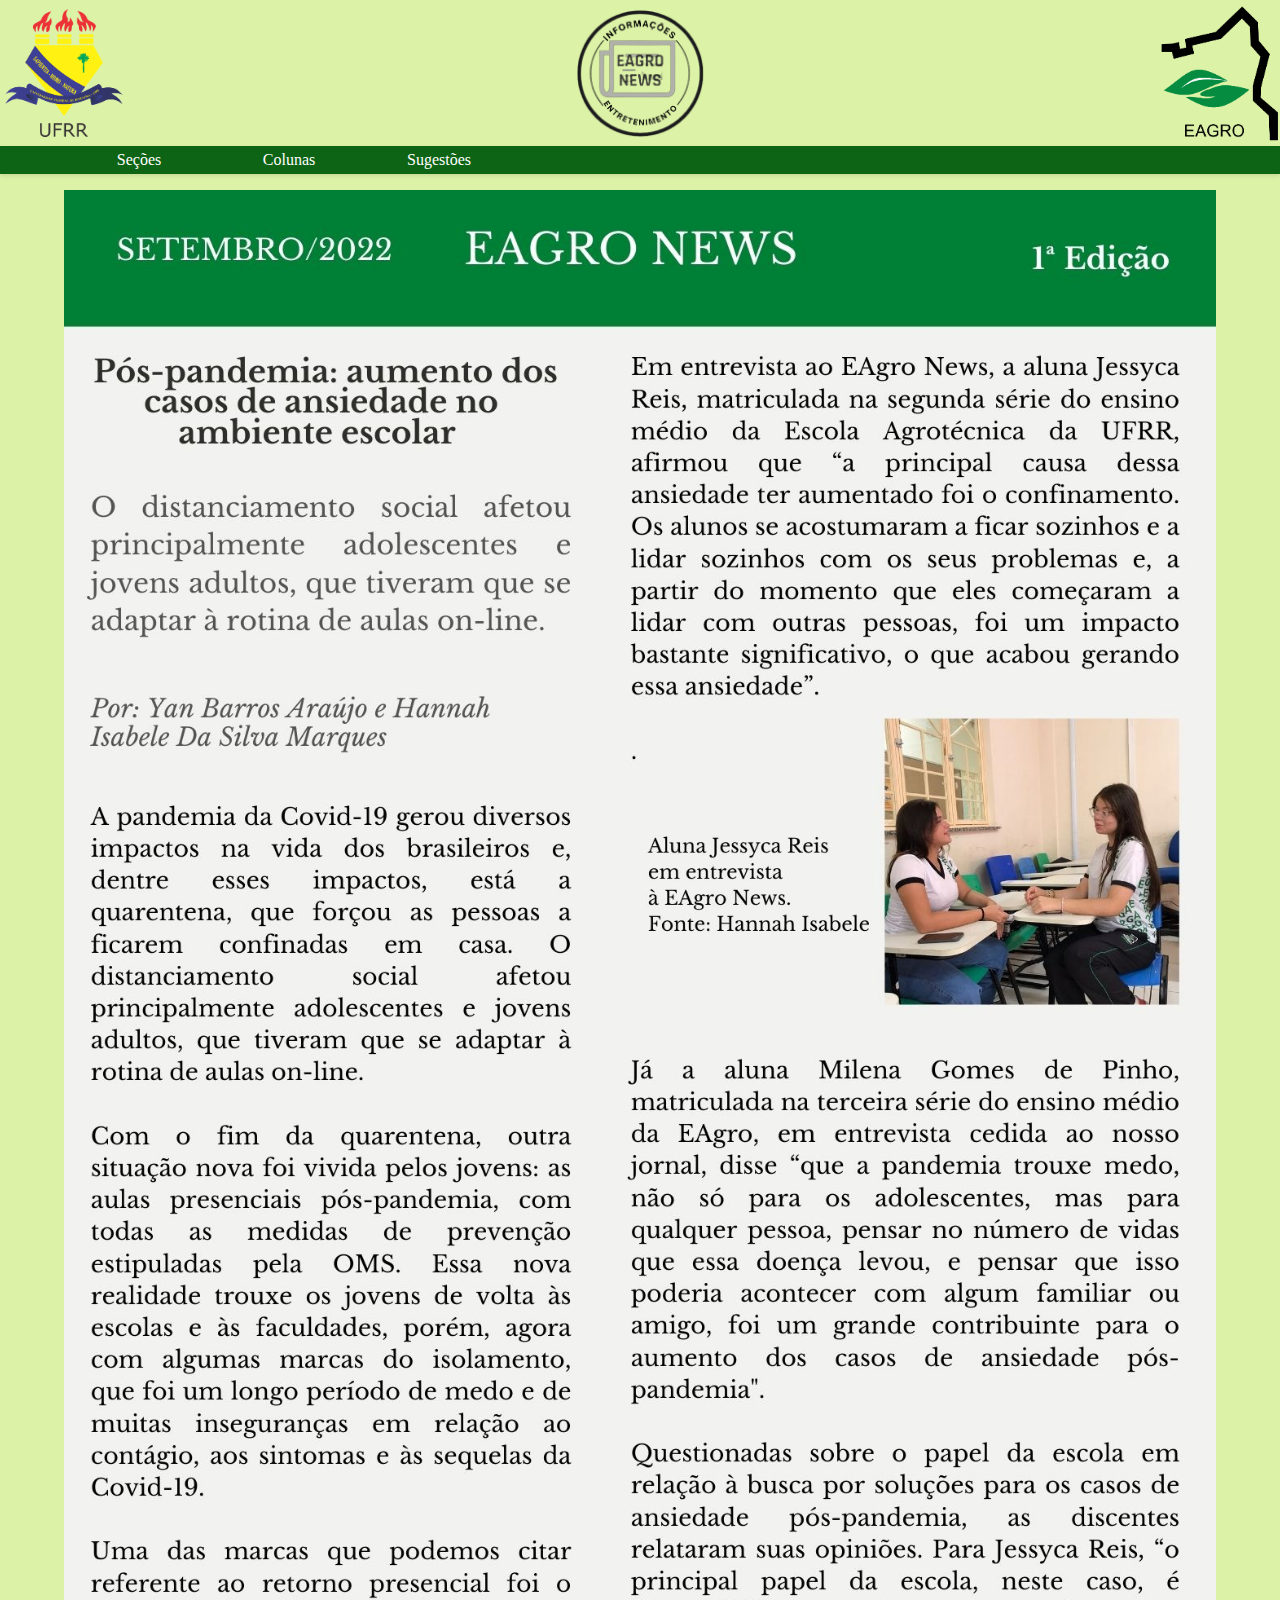
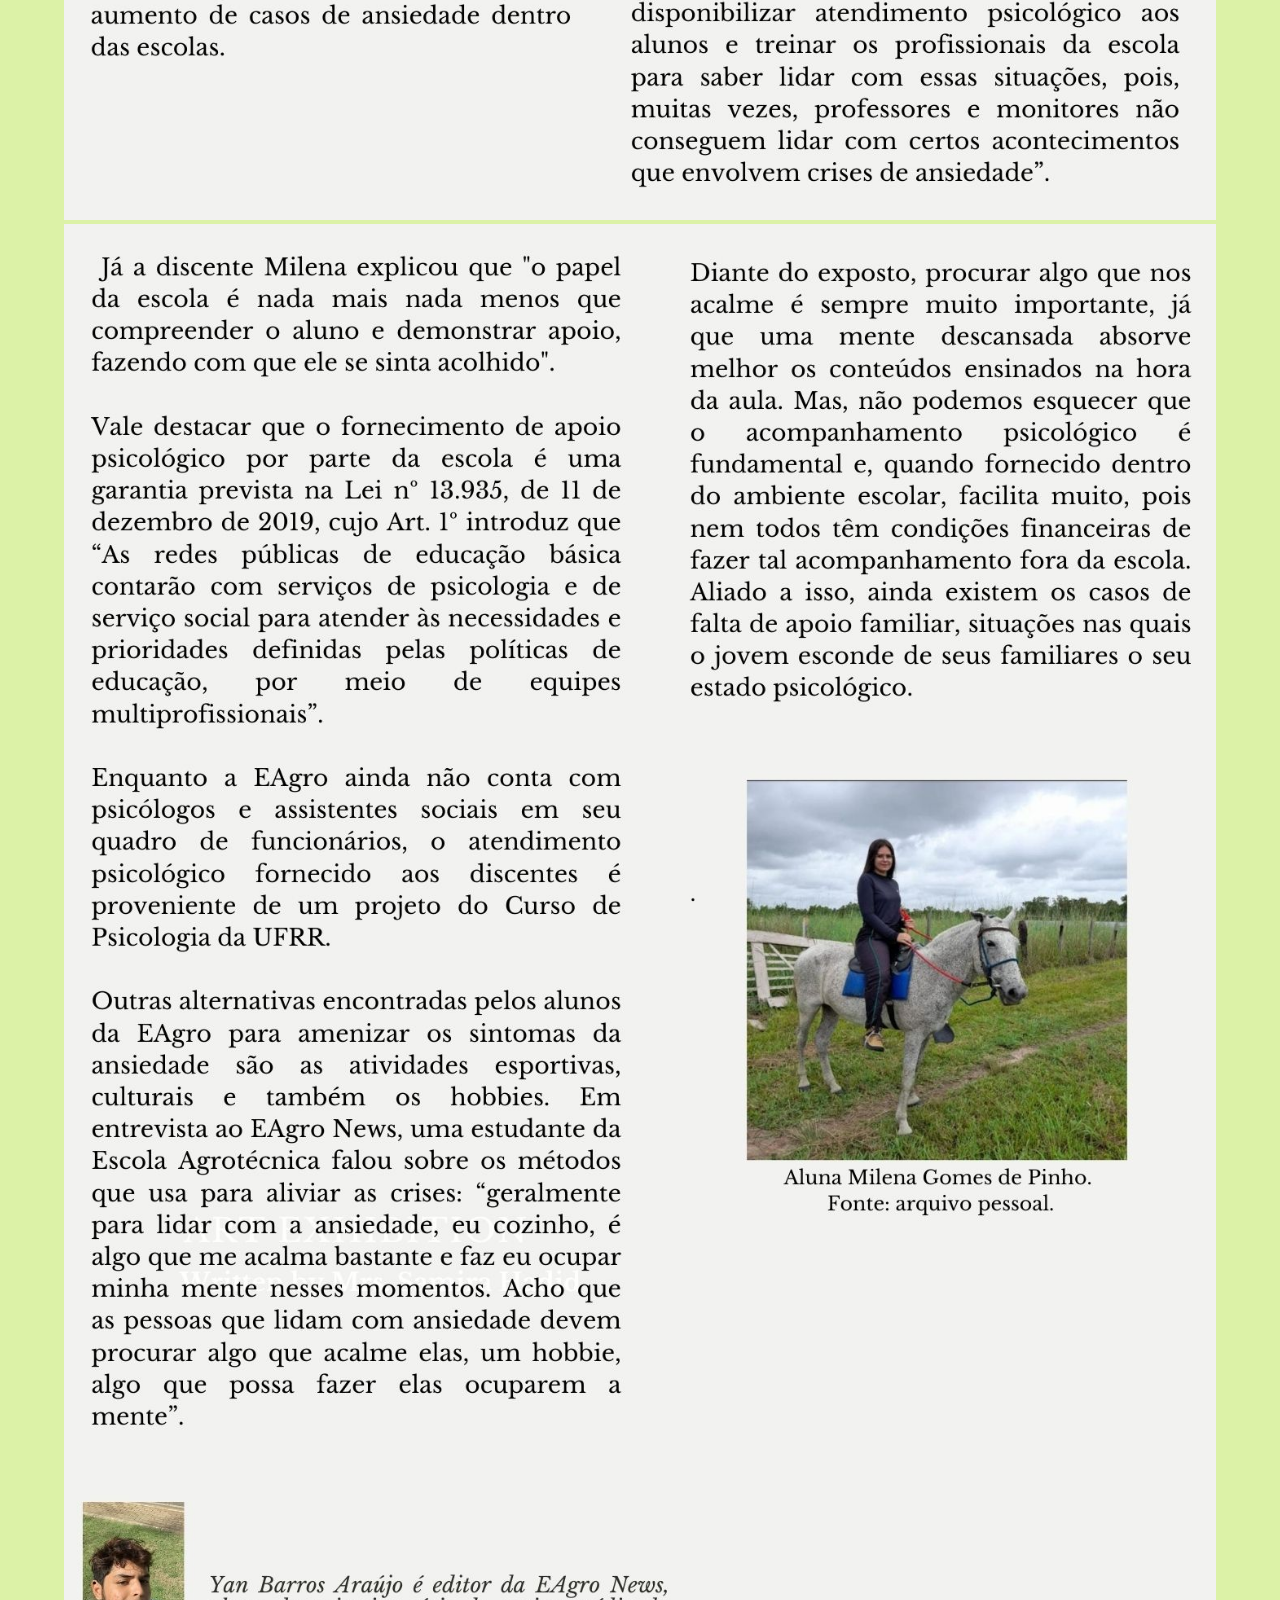
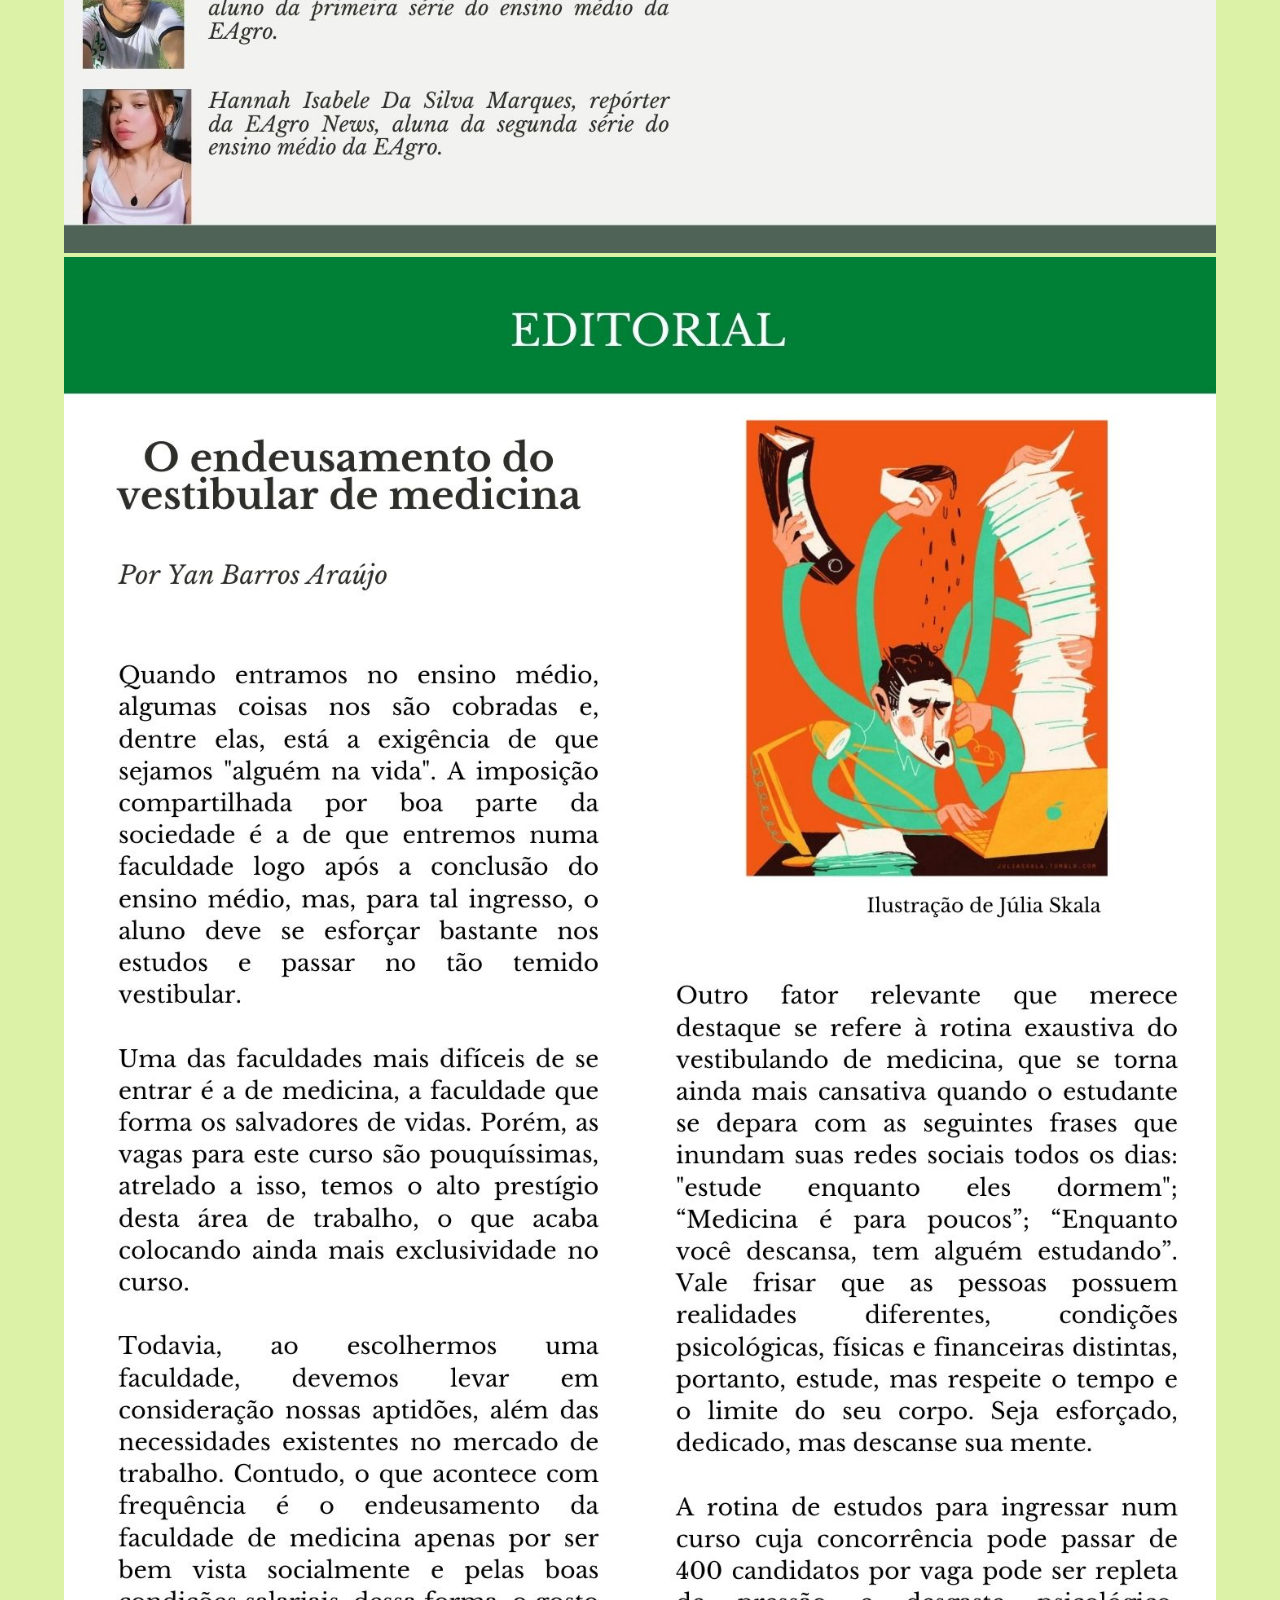
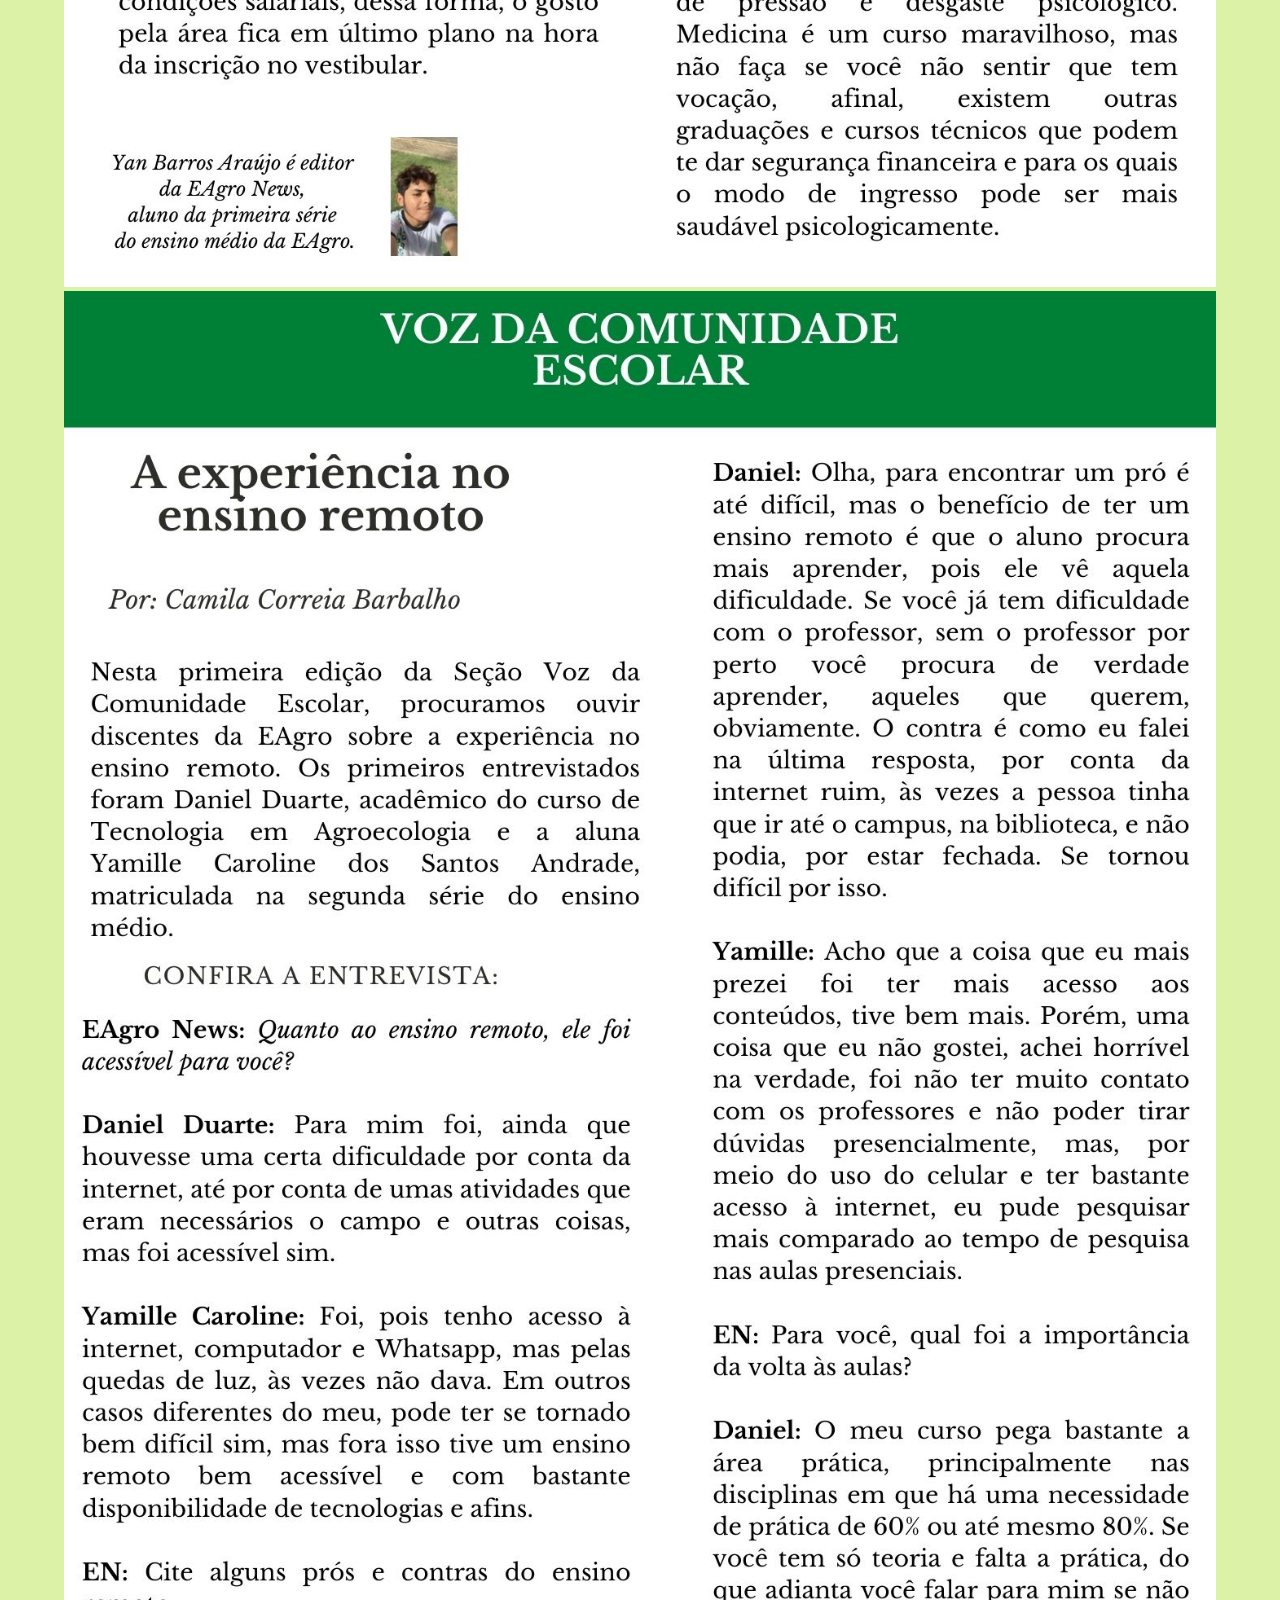
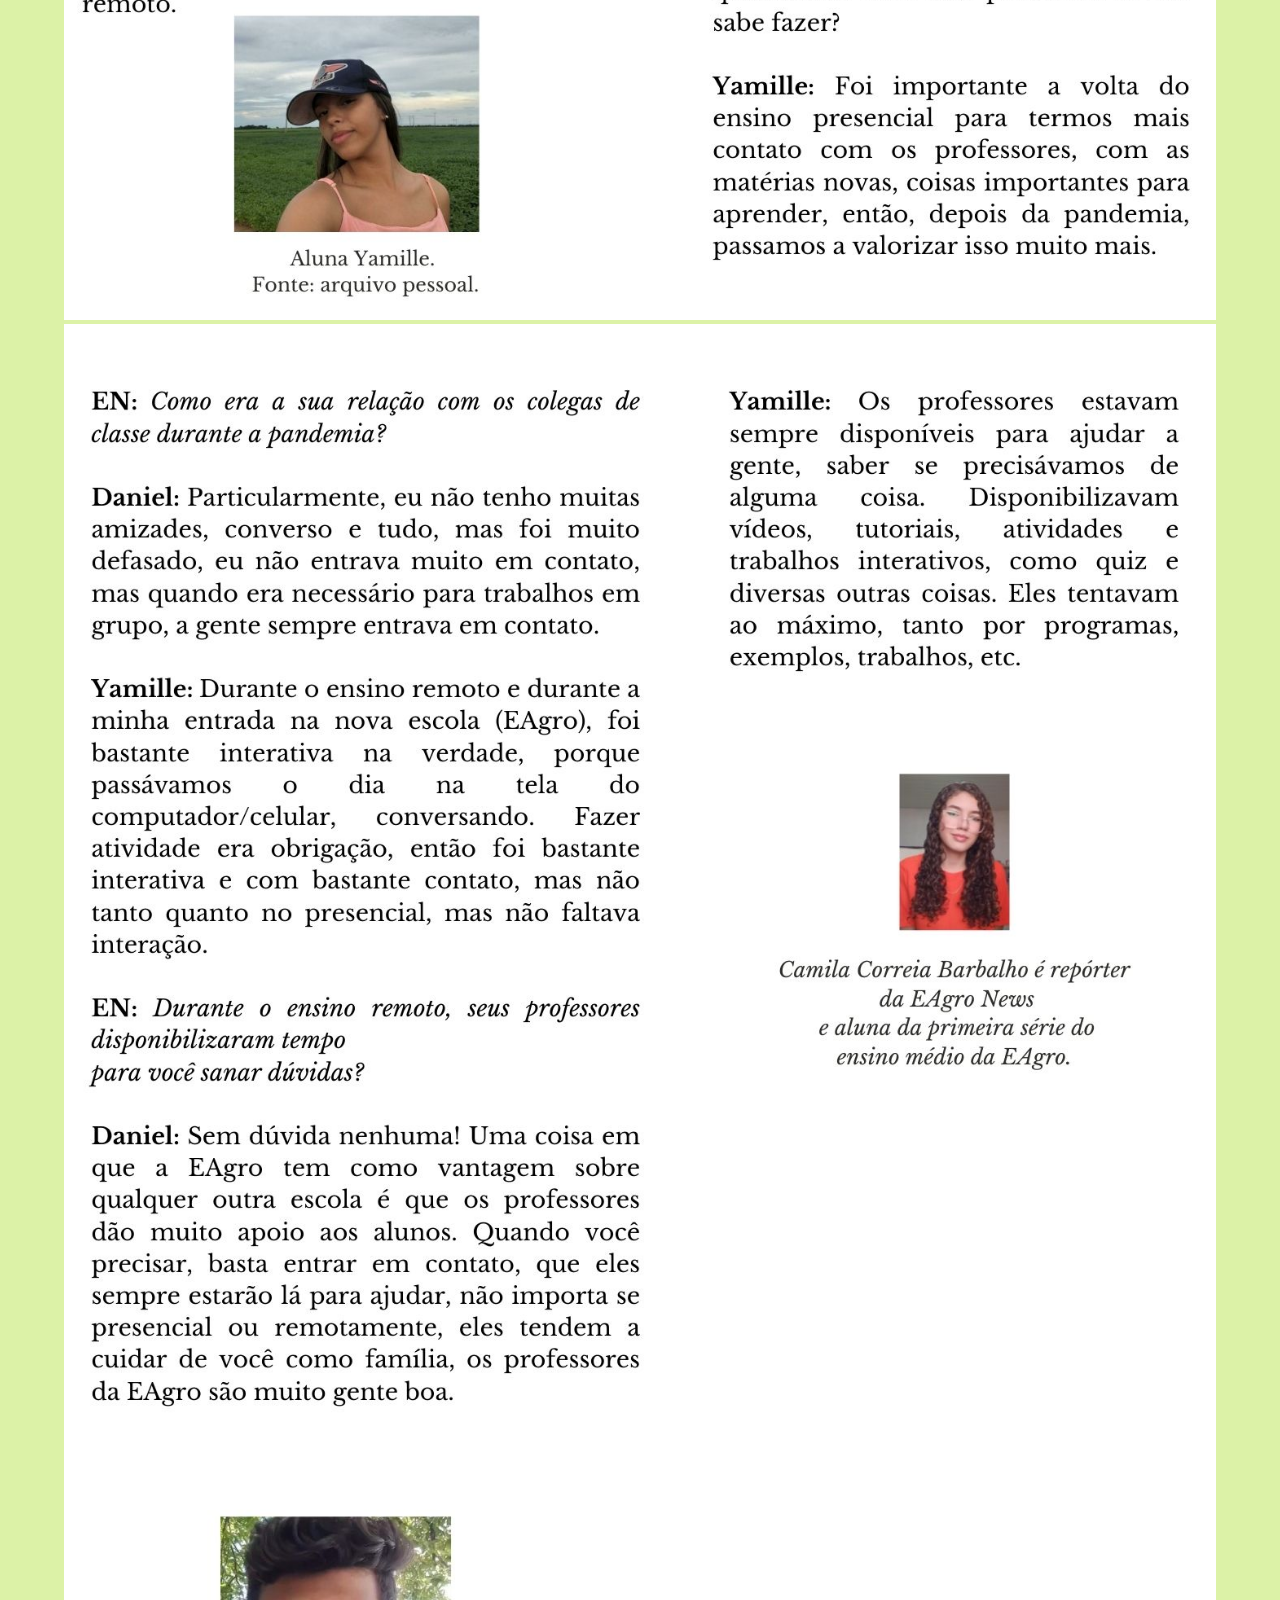
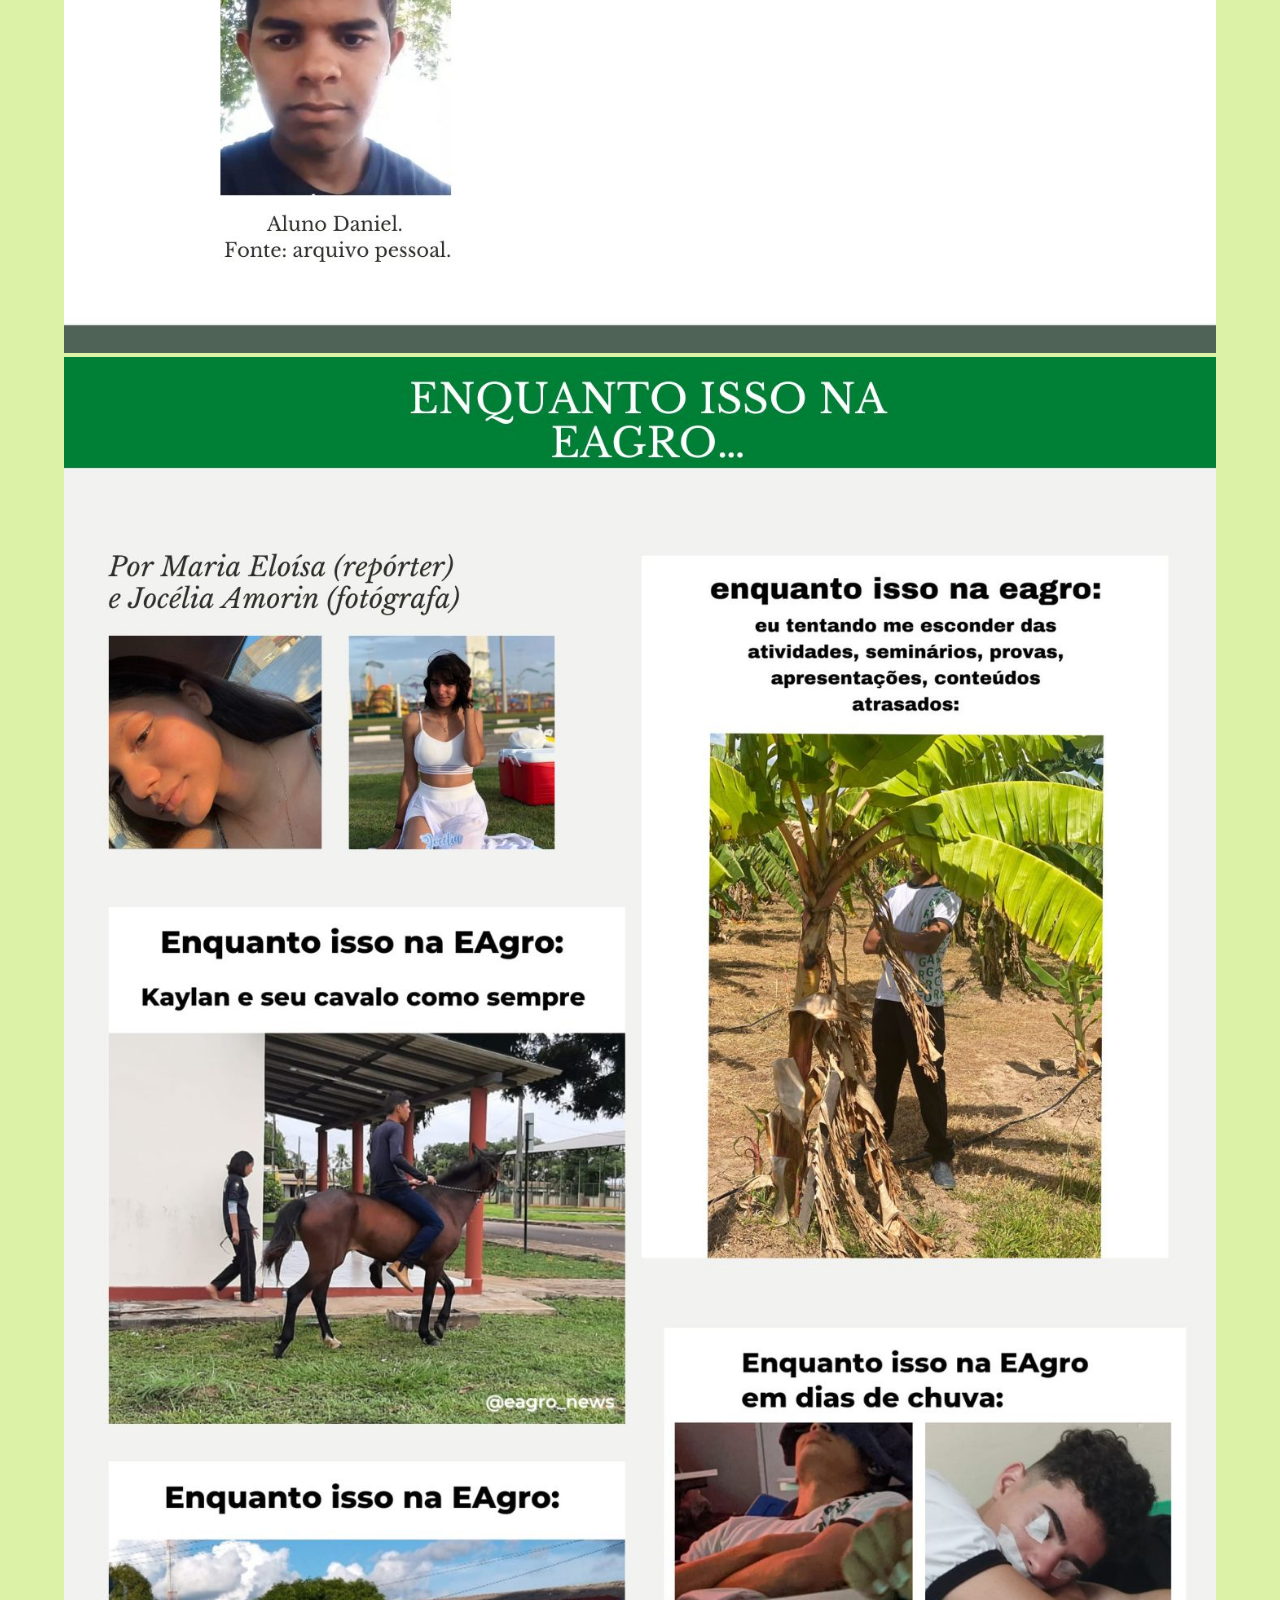
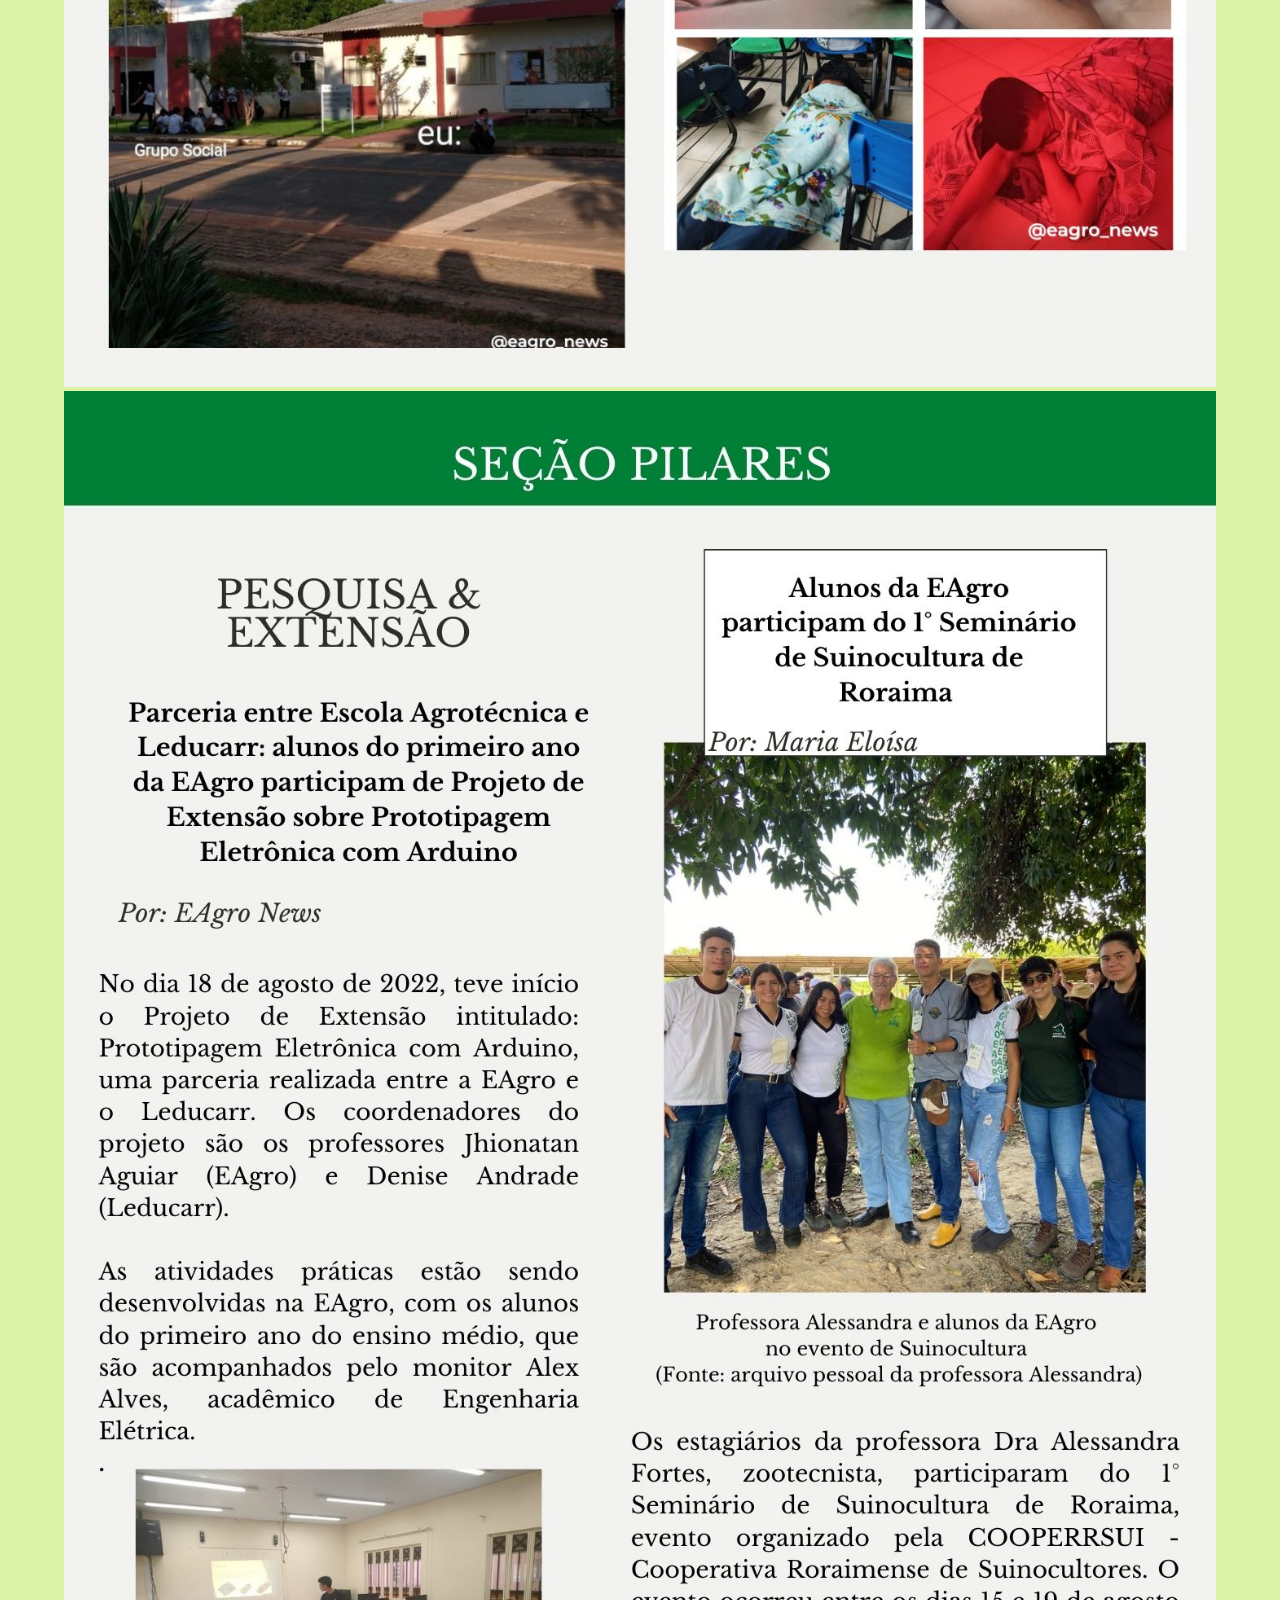
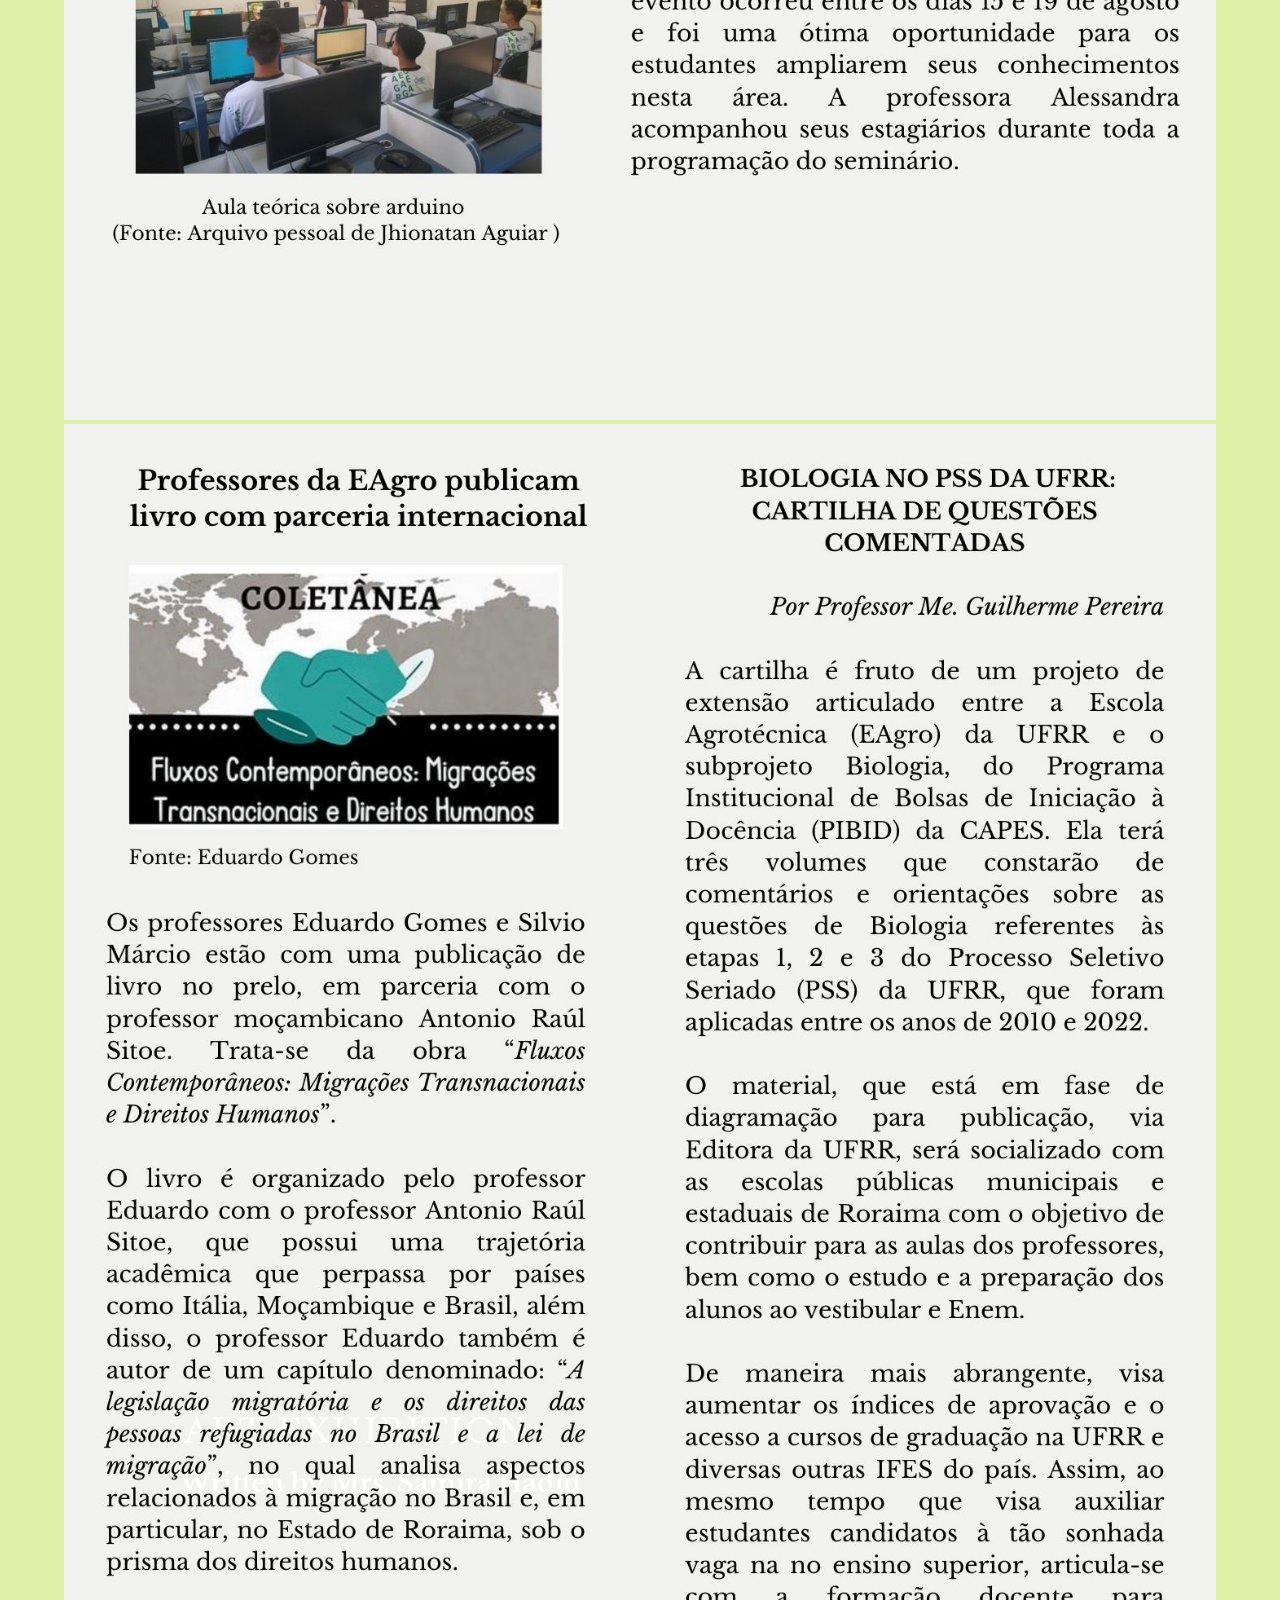
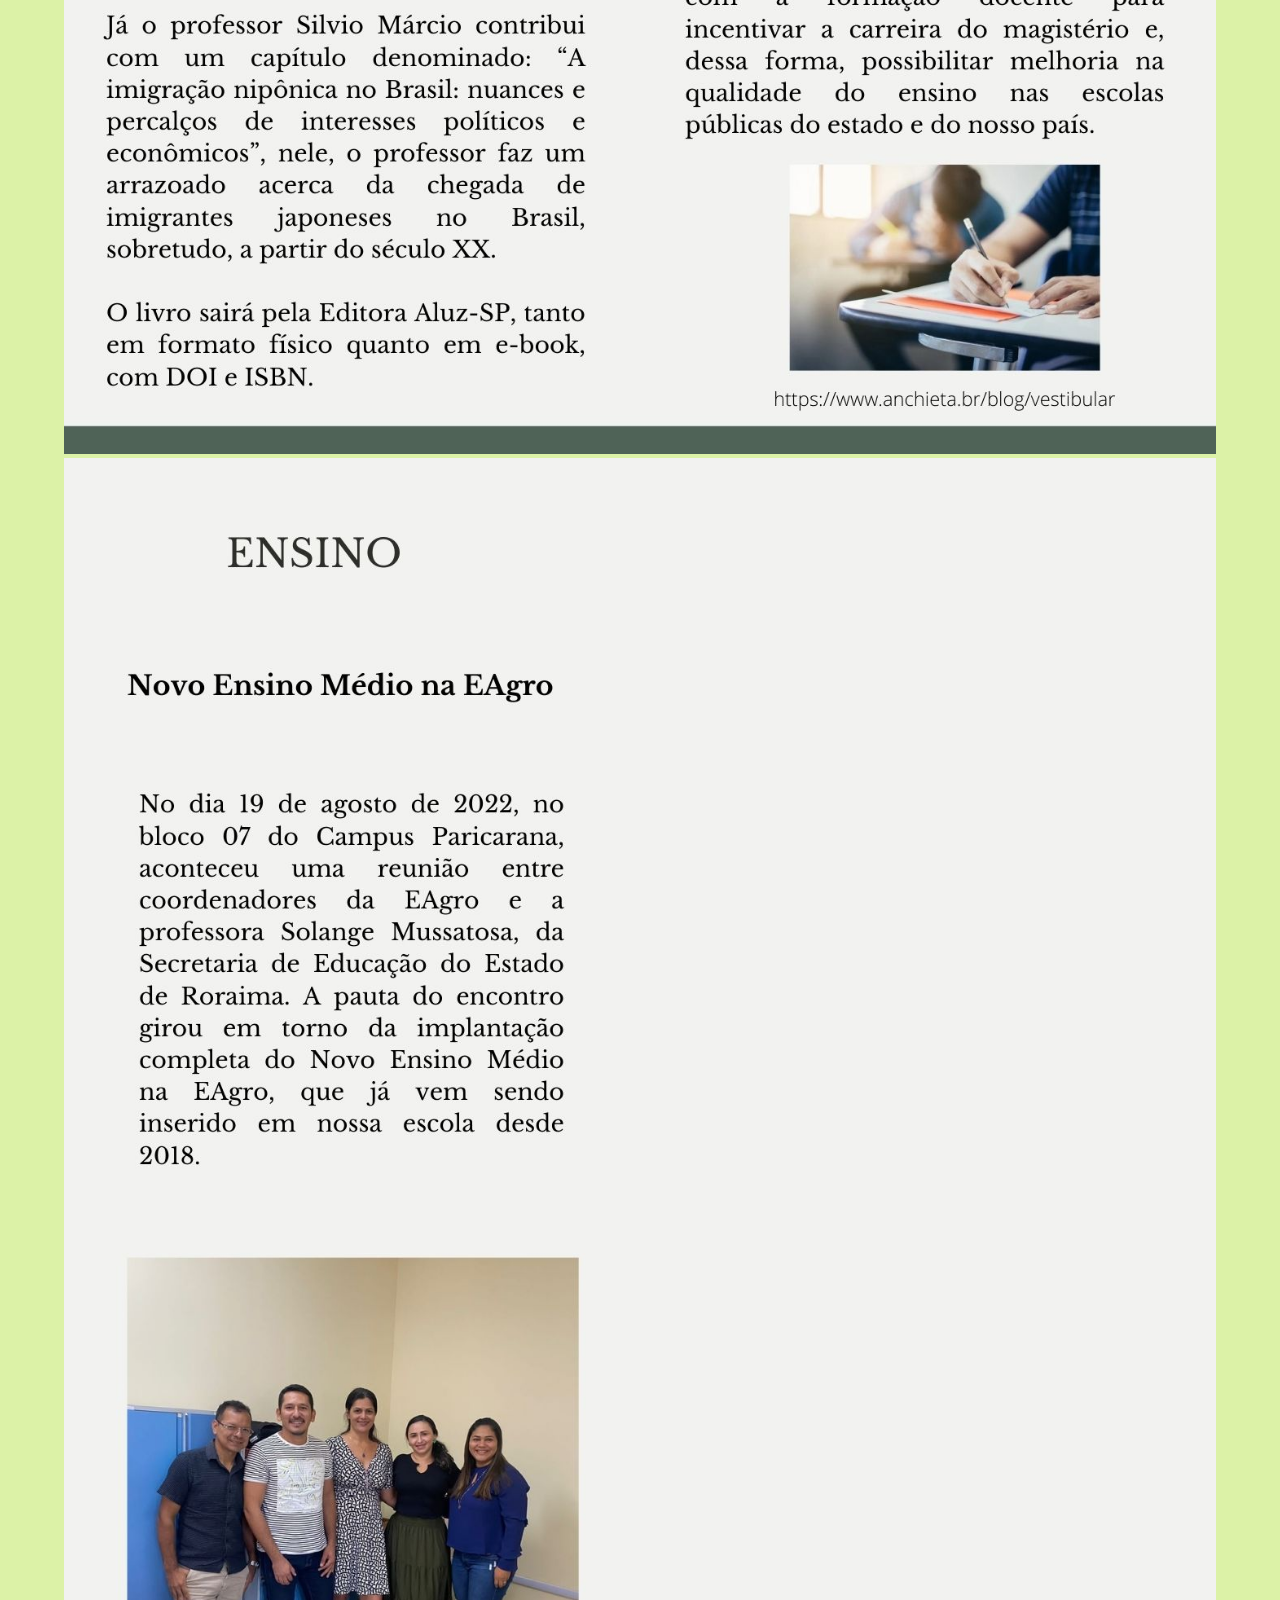
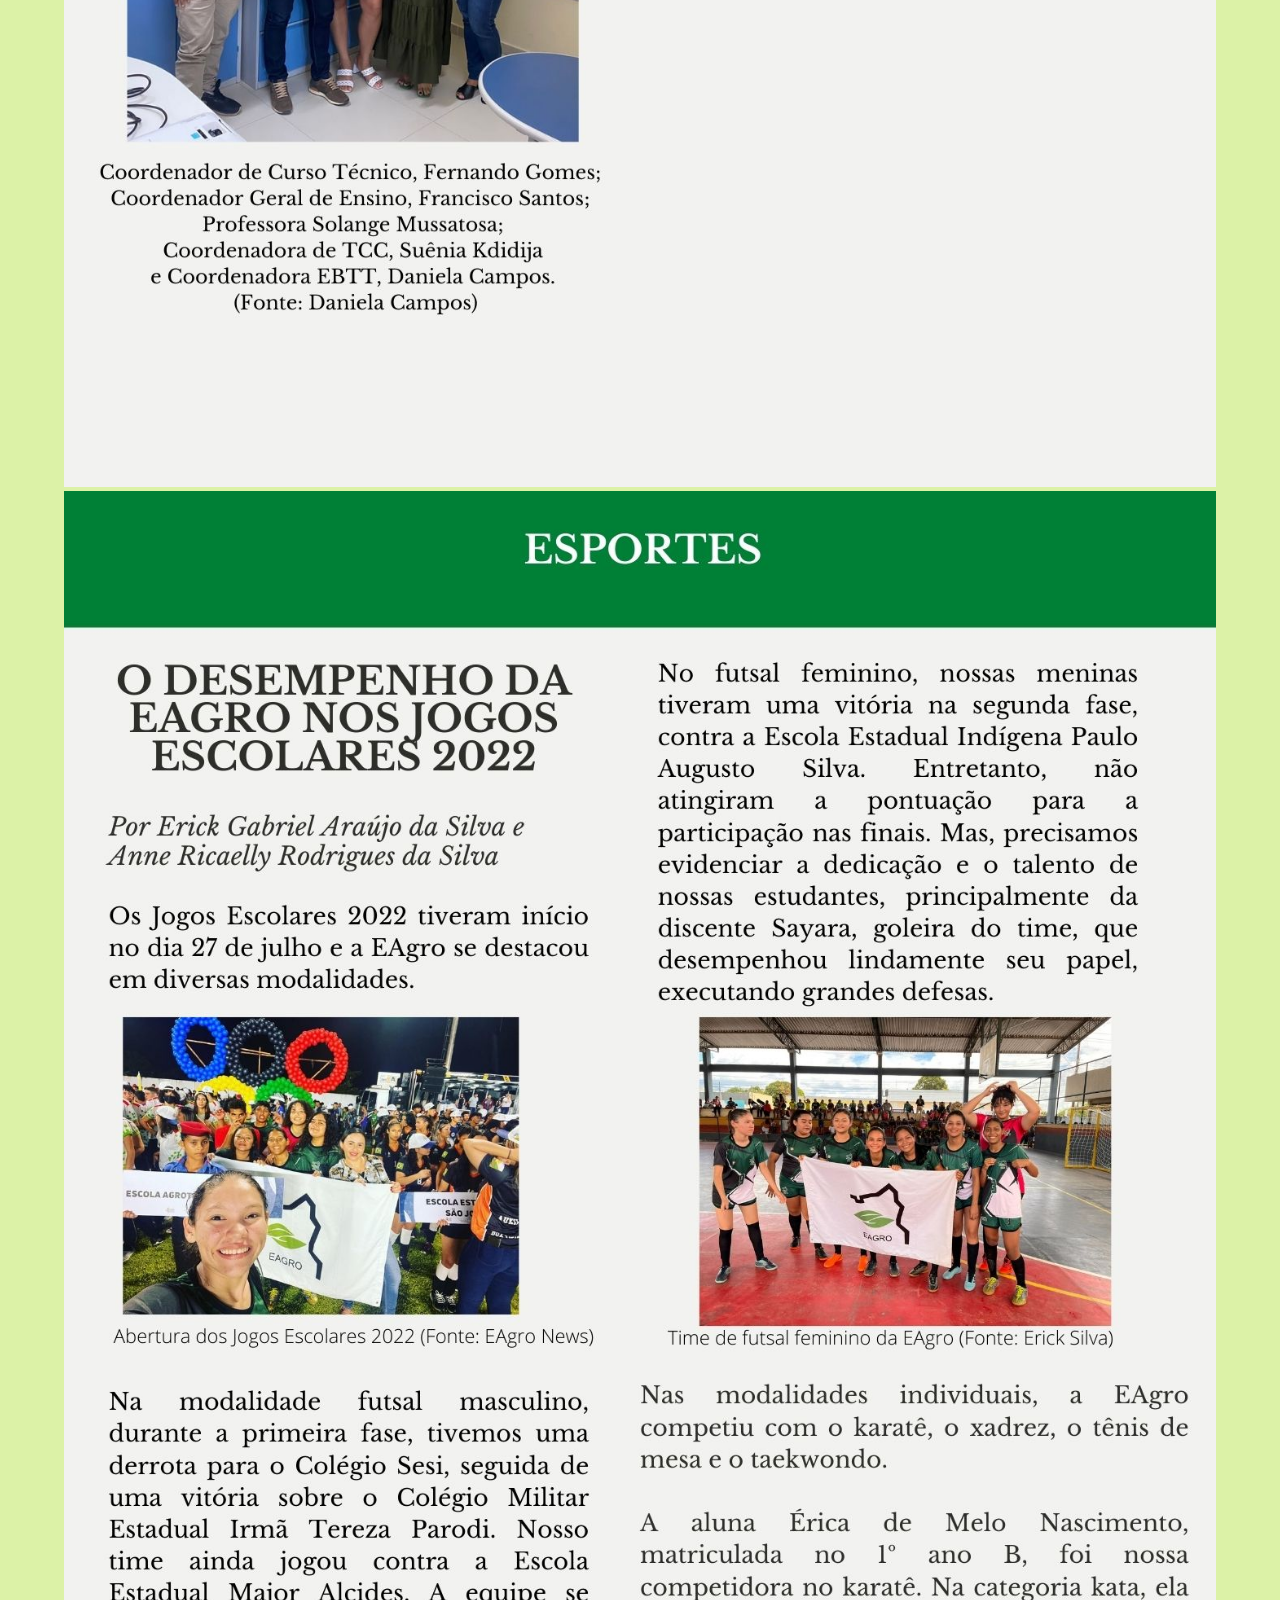
==== commit f92aedbd: "Add files via upload" ====
--- a/index.html
+++ b/index.html
@@ -5,421 +5,110 @@
         <meta http-equiv="X-UA-Compatible" content="IE=edge" />
         <meta name="viewport" content="width=device-width, initial-scale=1.0" />
         <title>News Eagro</title>
-        <link rel="stylesheet" href="style.css" />
+        <link rel="stylesheet" href="./style.css" />
     </head>
 
     <body>
         <div class="box">
             <div class="container">
-                <img src="./images/brasao.png" alt="">
-
-        <img class="logo" src="./images/logojornal.png" alt="logo-responsive" />
-
-        <img class="logoeagro" src="./images/logotipo (1).png" alt="img-reponsive" />
+                <img class="brasaoUFRR" src="/jornal/images/brasao.png" alt="">
+                <img class="logoeagro" src="/jornal/images/logojornal.png" alt="">
+                <img class="logo" src="/jornal/images/logotipo (1).png" alt="">
             </div>
 
 
             <nav>
                 <div class="nav">
                     <ul class="menu">
+                        <li><a href="#">Seções</a>
+                            <ul>
+                                <li><a href="#Voz da comunidade">Voz da comunidade escolar</a>
+                                <li><a href="#Enquanto isso na Eagro">Enquanto isso, na Eagro</a></li>
+                                <li><a href="#Pilares">Pilares</a></li>
+                                <li><a href="#Esportes">Esportes</a></li>
+                                <li><a href="#Relatos">Relatos</a></li>
+                                <li><a href="#Aconteceu">Aconteceu na Eagro</a></li>
+                                <li><a href="#Eventos">Eventos, Cultura e Lazer</a></li>
+                                <li><a href="#Murupu">Murupu</a></li>
+                                <li><a href="#Classificados">Classificados</a></li>                            
+                                <li><a href="#Curiosidades">Curiosidades</a></li>
+                                <li><a href="#Ilustraçao">Ilustração e charge</a></li>
+                            </ul>
+                        </li>
                         <li><a href="#">Colunas</a>
                             <ul>
+                                <li><a href="#Destaque">Destaques</a></li>
                                 <li><a href="#Olhar digital">Olhar digital</a></li>
-                                <li><a href="#">Destaques</a></li>
-                                <li><a href="#">Saúde Mental</a></li>
-                                <li><a href="#">Opiniões e Debates</a></li>
+                                <li><a href="#Opinioes">Opiniões e Debates</a></li>
+                                <li><a href="#Saudemental">Saúde Mental</a></li>
                                 <li><a href="#Sugestaodefilmes">Sugestão de filmes</a></li>
                                 <li><a href="#Horóscopo">Horóscopo</a></li>
+                                <li><a href="#Equipe">Equipe</a></li>
+                                <li><a href="#Cordenadores">Cordenadores</a></li>
                             </ul>
                         </li>
-                        <li><a href="#">Seçoes</a>
-                                <ul>
-                                    <li><a href="#Voz da comunidade">Voz da comunidade escolar</a>
-                                    <li><a href="#Sala de aula">Sala de aula</a></li>
-                                    <li><a href="#Enquanto isso na Eagro">Enquanto isso, na Eagro</a></li>
-                                    <li><a href="#Esportes">Esportes</a></li>
-                                    <li><a href="#Relatos">Relatos</a></li>
-                                    <li><a href="#">Aconteceu na Eagro</a></li>
-                                    <li><a href="#">Eventos, Cultura e Lazer</a></li>
-                                    <li><a href="#">Classifidos</a></li>
-                                    <li><a href="#sugestoes">Sugestões</a></li>
-                                    <li><a href="#Curiosidades">Curiosidades</a></li>
-                                    <li><a href="#Equipe">Equipe</a></li>
-                                </ul>
-                            </li>
+                        <li><a href="#sugestoes">Sugestões</a></li>
                     </ul>
                 </div>
             </nav>
 
+            <div class="materias">
+                <img class="" src="/jornal/materias/principal.jpg" alt="">
+                <img src="/jornal/materias/principal2.jpg" alt="">
 
+                <img src="/jornal/materias/editorial.jpg" alt="">
 
-        <div class="materias">
-            <h1>Materia destaque</h1>
-            <h4>Pós-pandemia: Aumento dos Casos de Ansiedade no Ambiente Escolar </h4>
-            <i>Por: Yan Barros Araújo e Hannah Isabele Da Silva Marques</i>
-            <div class="duplas">
-                <div class="linha1">
-                    <p>
-                        A pandemia da Covid-19 gerou diversos impactos na vida dos brasileiros e, dentre esses impactos, está a quarentena, que forçou as pessoas a ficarem confinadas em casa. 
-                        O distanciamento social afetou principalmente adolescentes e jovens adultos, que tiveram que se adaptar à rotina de aulas on-line.
-                    </p>
-        
-                    <p>
-                        Com o fim da quarentena, outra situação nova foi vivida pelos jovens: as aulas presenciais pós-pandemia, com todas as medidas de prevenção estipuladas pela OMS. 
-                        Essa nova realidade trouxe os jovens de volta às escolas e às faculdades, porém, agora com algumas marcas do isolamento, que foi um longo período de medo e de 
-                        muitas inseguranças em relação ao contágio, aos sintomas e às sequelas da Covid-19. Uma das marcas que podemos citar referente ao retorno presencial foi o aumento 
-                        de casos de ansiedade dentro das escolas. Em entrevista ao EAgro News, a aluna Jessyca Reis, matriculada na segunda série do ensino médio da Escola Agrotécnica da UFRR, 
-                        afirmou que “a principal causa dessa ansiedade ter aumentado foi o confinamento. Os alunos se acostumaram a ficar sozinhos e a lidar sozinhos com os seus problemas e, 
-                        a partir do momento que eles começaram a lidar com outras pessoas, foi um impacto bastante significativo, o que acabou gerando essa ansiedade”.  Já a aluna Milena Gomes de 
-                        Pinho, matriculada na terceira série do ensino médio da EAgro, em entrevista cedida ao nosso jornal, disse “que a pandemia trouxe medo, não só para os adolescentes,
-                        mas para qualquer pessoa, pensar no número de vidas que essa doença levou, e pensar que isso poderia acontecer com algum familiar ou amigo, foi um grande contribuinte 
-                        para o aumento dos casos de ansiedade pós-pandemia".
-                    </p>
+                <img id="Voz da comunidade" src="/jornal/materias/VOZ DA COMUNIDAADE/1.jpg" alt="">
+                <img src="/jornal/materias/VOZ DA COMUNIDAADE/2.jpg" alt="">
 
-                    <p>
-                        Questionadas sobre o papel da escola em relação à busca por soluções para os casos de ansiedade pós-pandemia, as discentes evidenciaram suas opiniões. 
-                        Para Jessyca Reis, “o principal papel da escola, neste caso, é disponibilizar atendimento psicológico aos alunos e treinar os profissionais da escola para saber lidar 
-                        com essas situações, pois, muitas vezes, professores e monitores não conseguem lidar com certos acontecimentos que envolvem crises de ansiedade”. Já a discente Milena 
-                        explicou que "o papel da escola é nada mais nada menos que compreender o aluno e demonstrar apoio, fazendo com que ele se sinta acolhido".
-                    </p>
-                    <img src="./images/hannah.svg" alt="">
-                </div>
-                <div class="linha2">
+                <img id="Enquanto isso na Eagro" src="/jornal/materias/7 enquanto isso.jpg" alt="">
 
-                    <p>
-                        Vale destacar que o fornecimento de apoio psicológico por parte da escola é uma garantia prevista na Lei nº 13.935, de 11 de dezembro de 2019, 
-                        cujo Art. 1º introduz que “As redes públicas de educação básica contarão com serviços de psicologia e de serviço social para atender às necessidades e prioridades 
-                        definidas pelas políticas de educação, por meio de equipes multiprofissionais”. 
-                    </p>
-        
-                    <p>
-                        Enquanto a EAgro ainda não conta com psicólogos e assistentes sociais em seu quadro de funcionários, o atendimento psicológico fornecido aos discentes é proveniente 
-                        de um projeto do Curso de Psicologia da UFRR. 
-                    </p>
-        
-                    <p>
-                        Outras alternativas encontradas pelos alunos da EAgro para amenizar os sintomas da ansiedade são as atividades esportivas, culturais e também os hobbies. Em entrevista 
-                        ao EAgro News, uma estudante da Escola Agrotécnica falou sobre os métodos que usa para aliviar as crises: “geralmente para lidar com a ansiedade, eu cozinho, é algo 
-                        que me acalma bastante e faz eu ocupar minha mente nesses momentos. Acho que as pessoas que lidam com ansiedade devem procurar algo que acalme elas, um hobbie, algo 
-                        que possa fazer elas ocuparem a mente”.
-                    </p>
-        
-                    <p>
-                        Diante do exposto, procurar algo que nos acalme é sempre muito importante, já que uma mente descansada absorve melhor os conteúdos ensinados na hora da aula. Mas, não 
-                        podemos esquecer que o acompanhamento psicológico é fundamental e, quando fornecido dentro do ambiente escolar, facilita muito, pois nem todos têm condições 
-                        financeiras de fazer tal acompanhamento fora da escola, aliado a isso, ainda existem os casos de falta de apoio familiar, situações nas quais o jovem esconde de seus 
-                        familiares o seu estado psicológico.
-                    </p>
-        
-                    <p>
-                        Por Yan Barros Araújo, editor, aluno da primeira série do ensino médio da EAgro e Hannah Isabele Da Silva Marques, repórter, 
-                        aluna da segunda série do ensino médio da EAgro.
-                    </p>
-                        
-                        <img src="./images/yan.svg" alt="">
-                </div>
+                <img id="Pilares" src="/jornal/materias/Pilares.jpg" alt="">
+                <img src="/jornal/materias/pilares2.jpg" alt="">
+                <img src="/jornal/materias/pilares3.jpg" alt="">
+
+                <img id="Esportes" src="/jornal/materias/8 seção esporte/1.jpg" alt="">
+                <img src="/jornal/materias/8 seção esporte/2.jpg" alt="">
+
+                <img id="Relatos" src="/jornal/materias/relatos/1.jpg" alt="">
+                <img src="/jornal/materias/relatos/2.jpg" alt="">
+
+                <img id="Aconteceu" src="/jornal/materias/aconteceu na eagro.jpg" alt="">
+
+                <img id="Eventos" src="/jornal/materias/eventos.jpg" alt="">
+
+                <img id="Murupu" src="/jornal/materias/9 murupu.jpg" alt="">
+
+                <img id="Classificados" src="/jornal/materias/12 CLASSIFICADOS.jpg" alt="">
+
+                <img id="Curiosidades" src="/jornal/materias/curiosidades.png" alt="">
+
+                <img id="Ilustração" src="/jornal/materias/11 ilustração .jpg" alt="">
+                
+                <img id="Destaque" src="/jornal/materias/13 COLUNAS/1.jpg" alt="">
+
+                <img id="Olhar digital" src="/jornal/materias/13 COLUNAS/2.jpg" alt="">
+                <img  src="/jornal/materias/13 COLUNAS/3.jpg" alt="">
+
+                <img id="Opinioes" src="/jornal/materias/14 debates/1.jpg" alt="">
+                <img src="/jornal/materias/14 debates/2.jpg" alt="">
+
+                <img id="Saudemental" src="/jornal/materias/14 debates/3.jpg" alt="">
+
+                <img id="Sugestaodefilmes" src="/jornal/materias/sessão sujestões corrigido.png/1.jpg" alt="">
+                <img src="/jornal/materias/sessão sujestões corrigido.png/2.jpg" alt="">
+                <img src="/jornal/materias/sessão sujestões corrigido.png/3.jpg" alt="">
+                <img src="/jornal/materias/sessão sujestões corrigido.png/4.jpg" alt="">
+                <img src="/jornal/materias/sessão sujestões corrigido.png/5.jpg" alt="">
+
+                <img id="Horóscopo" src="/jornal/materias/Green Modern Monthly Updates School Newspaper Classroom News A4 Email Newsletter.jpg" alt="">
+
+                <img id="Equipe" src="/jornal/images/primeira parte.jpg" alt="">
+                <img src="/jornal/images/segunda parte.jpg" alt="">
+                <img src="/jornal/images/terceira parte.jpg" alt="">
+
+                <img id="Cordenadores" src="/jornal/materias/Green Modern Monthly Updates School Newspaper Classroom News A4 Email Newsletter (1).jpg" alt="">
             </div>
-                <i>Yan Barros Araújo é editor da EAgro News, aluno da primeira série do ensino médio da EAgro.</i>
-                <i>Hannah Isabele Da Silva Marques, repórter da EAgro News, aluna da segunda série do ensino médio da EAgro.</i>
-
-            <h3>Editorial</h4>
-            <h4>O endeusamento do vestibular de medicina</h4>
-            <i>Por Yan Barros Araújo</i>
-            <div class="duplas">
-                <div class="linha1">
-                    <p>
-                        Quando entramos no ensino médio, algumas coisas nos são cobradas e, dentre elas, está a exigência de que sejamos "alguém na vida". 
-                        A imposição compartilhada por boa parte da sociedade é a de que entremos numa faculdade logo após a conclusão do ensino médio, mas, para tal ingresso, 
-                        o aluno deve se esforçar bastante nos estudos e passar no tão temido vestibular.
-                    </p>
-                    <p>
-                        Uma das faculdades mais difíceis de se entrar é a de medicina, a faculdade que forma os salvadores de vidas. 
-                        Porém, as vagas para este curso são pouquíssimas, atrelado a isso, temos o alto prestígio desta área de trabalho, 
-                        o que acaba colocando ainda mais exclusividade no curso.
-                    </p>
-                    <p>
-                        Todavia, ao escolhermos uma faculdade, devemos levar em consideração nossas aptidões, além das necessidades existentes no mercado de trabalho. 
-                        Contudo, o que acontece com frequência é o endeusamento da faculdade de medicina apenas por ser bem vista socialmente e pelas boas condições salariais, 
-                        dessa forma, o gosto pela área fica em último plano na hora da inscrição no vestibular.
-                    </p>
-                    <p>
-                        Outro fator relevante que merece destaque se refere à rotina exaustiva do vestibulando de medicina, que se torna ainda mais cansativa quando o estudante se depara com 
-                    </p>
-
-                </div>
-
-                <div class="linha2">
-                    <p>
-                        as seguintes frases que inundam suas redes sociais todos os dias: "estude enquanto eles dormem"; “Medicina é para poucos”; “Enquanto você descansa,
-                        tem alguém estudando”. Vale frisar que as pessoas possuem realidades diferentes, condições psicológicas, físicas e financeiras distintas, portanto, estude, 
-                        mas respeite o tempo e o limite do seu corpo. Seja esforçado, dedicado, mas descanse sua mente.
-                    </p>
-                    <p>
-                        A rotina de estudos para ingressar num curso cuja concorrência pode passar de 400 candidatos por vaga pode ser repleta de pressão e desgaste psicológico. 
-                        Medicina é um curso maravilhoso, mas não faça se você não sentir que tem vocação, afinal, existem outras graduações e cursos técnicos que podem te dar segurança 
-                        financeira e para os quais o modo de ingresso pode ser mais saudável psicologicamente.
-                    </p>
-                    <p>
-                        Por Yan Barros Araújo, editor, aluno da primeira série do ensino médio da EAgro.
-                    </p>
-                    <div class="img">
-                        <img src="./images/editorial.jpg" alt="">
-                    </div>
-                </div>
-            </div>
-                <i>Yan Barros Araújo é editor da EAgro News, aluno da primeira série do ensino médio da EAgro.</i>
-
-
-            <h3 id="Voz da comunidade">Voz da comunidade escolar</h3>
-            <div class="duplas">
-                <div class="linha1">
-                    <p>
-                        Nesta primeira edição da Seção Voz da Comunidade Escolar, procuramos ouvir discentes da EAgro sobre a experiência no ensino remoto. Os primeiros entrevistados foram Daniel Duarte, acadêmico do curso de Tecnologia em Agroecologia e a aluna Yamille Caroline dos Santos Andrade, matriculada na segunda série do ensino médio.
-                    </p>
-                    <p>
-                        Confira a entrevista:
-                    </p>
-                    <p>
-                        EAgro News: Quanto ao ensino remoto, ele foi acessível para você?
-                    </p>
-                    <p>
-                        Daniel Duarte: Para mim foi, ainda que houvesse uma certa dificuldade por conta da internet, até por conta de umas atividades que eram necessários o campo e outras coisas, mas foi acessível sim.
-                    </p>
-                    <p>
-                        Yamille Caroline: Foi, pois tenho acesso à internet, computador e Whatsapp, mas pelas quedas de luz, às vezes não dava. Em outros casos diferentes do meu, pode ter se tornado bem difícil sim, mas fora isso tive um ensino remoto bem acessível e com bastante disponibilidade de tecnologias e afins.
-                    </p>
-                    <p>
-                        EAgro News: Cite alguns prós e contras do ensino remoto.
-                    </p>
-                    <p>
-                        Daniel Duarte: Olha, para encontrar um pró é até difícil, mas o benefício de ter um ensino remoto é que o aluno procura mais aprender, pois ele vê aquela dificuldade. Se você já tem dificuldade com o professor, sem o professor por perto você procura de verdade aprender, aqueles que querem, obviamente. O contra é como eu falei na última resposta, por conta da internet ruim, às vezes a pessoa tinha que ir até o campus, na biblioteca, e não podia, por estar fechada. Se tornou difícil por isso.
-                    </p>
-                    <p>
-                        Yamille Caroline: Acho que a coisa que eu mais prezei foi ter mais acesso aos conteúdos, tive bem mais. Porém, uma coisa que eu não gostei, achei horrível na verdade, foi não ter muito contato com os professores e não poder tirar dúvidas presencialmente, mas, por meio do uso do celular e ter bastante acesso à internet, eu pude pesquisar mais comparado ao tempo de pesquisa nas aulas presenciais. 
-                    </p>
-                    <p>
-                        EAgro News: Para você, qual foi a importância da volta às aulas?
-                    </p>
-                    <p>
-                        Daniel Duarte: O meu curso pega bastante a área prática, principalmente nas disciplinas em que há uma necessidade de prática de 60% ou até mesmo 80%. Se você tem só teoria e falta a prática, do que adianta você falar para mim se não sabe fazer?
-                    </p>
-                </div>
-                <div class="linha2">
-                    <p>
-                        Yamille Caroline: Foi importante a volta do ensino presencial para termos mais contato com os professores, com as matérias novas, coisas importantes para aprender, então, depois da pandemia, passamos a valorizar isso muito mais.
-                    </p>
-                    <p>
-                        Daniel Duarte: Particularmente, eu não tenho muitas amizades, converso e tudo, mas foi muito defasado, eu não entrava muito em contato, mas quando era necessário para trabalhos em grupo, a gente sempre entrava em contato.
-                    </p>
-                    <p>
-                        Yamille Caroline: Durante o ensino remoto e durante a minha entrada na nova escola (EAgro), foi bastante interativa na verdade, porque passávamos o dia na tela do computador/celular, conversando. Fazer atividade era obrigação, então foi bastante interativa e com bastante contato, mas não tanto quanto no presencial, mas não faltava interação.
-                    </p>
-                    <p>
-                        EAgro News: Durante o ensino remoto, seus professores disponibilizaram tempo para você sanar dúvidas?
-                    </p>
-                    <p>
-                        Daniel Duarte: Sem dúvida nenhuma! Uma coisa em que a EAgro tem como vantagem sobre qualquer outra escola é que os professores dão muito apoio aos alunos. Quando você precisar, basta entrar em contato, que eles sempre estarão lá para ajudar, não importa se presencial ou remotamente, eles tendem a cuidar de você como família, os professores da EAgro são muito gente boa.
-                    </p>
-                    <p>
-                        Yamille Caroline: Os professores estavam sempre disponíveis para ajudar a gente, saber se precisávamos de alguma coisa. Disponibilizavam vídeos, tutoriais, atividades e trabalhos interativos, como quiz e diversas outras coisas. Eles tentavam ao máximo, tanto por programas, exemplos, trabalhos, etc.
-                    </p>
-                </div>
-            </div>
-            <img src="./images/yamille.svg" alt="1">
-            <img src="./images/Daniel agroecologia 1.svg" alt="Daniel Duarte">
-
-
-            <h3 id="Sala de aula">Seção sala de aula</h3>
-            <h3 id="Enquanto isso na Eagro">Enquanto isso, na Eagro</h3>
-            <h3 id="Esportes">Coluna de esportes</h3>
-                O DESEMPENHO DA EAGRO NOS JOGOS ESCOLARES 2022
-                <i>Por Erick Gabriel Araújo da Silva e Anne Ricaelly Rodrigues da Silva</i>
-            <div class="duplas">
-                <div class="linha1">
-                    <p> 
-                        Os Jogos Escolares 2022 tiveram início no dia 27 de julho e a EAgro se destacou em diversas modalidades.
-                    </p>
-                    <p> 
-                        Na modalidade futsal masculino, durante a primeira fase, tivemos uma derrota para o Colégio Sesi, seguida de uma vitória sobre o Colégio Militar Estadual Irmã Tereza Parodi.
-                        Nosso time ainda jogou contra a Escola Estadual Major Alcides.
-                        A equipe se classificou para a segunda fase, porém não conseguiu chegar nas finais, mas vale destacar o desempenho de nossos jovens jogadores.
-                        <img src="./images/futsal_masculino.svg" alt=""> 
-                    </p>
-                    <p>
-                        No futsal feminino, nossas meninas tiveram uma vitória na segunda fase, contra a Escola Estadual Indígena Paulo Augusto Silva.
-                        Entretanto, não atingiram a pontuação para a participação nas finais. Mas, precisamos evidenciar a dedicação e o talento de nossas estudantes, principalmente da discente Sayara, goleira do time, que desempenhou lindamente seu papel, executando grandes defesas.
-                        <img src="./images/futsal_feminino.svg" alt="img2">
-                    </p>
-                    <p> 
-                        Nas modalidades individuais, a EAgro competiu com o karatê, o xadrez, o tênis de mesa e o taekwondo.
-                        A aluna Érica de Melo Nascimento, matriculada no 1º ano B, foi nossa competidora no karatê. Na categoria kata, ela conquistou o 3º lugar. A discente ainda participou da categoria kumite, na qual ficou classificada no lugar mais alto do pódio.
-                        <img src="./images/erica.svg" alt="img4">
-                    </p>
-                    <p>
-                        Nosso representante na modalidade xadrez foi o aluno Natanael dos Santos Pereira, do primeiro ano B.
-                        O enxadrista ganhou duas partidas durante sua participação nos jogos escolares, conquistando assim a quarta posição.
-                        <img src="./images/Natanael.svg" alt="img4">
-                    </p>                    
-                    <p> 
-                        Já no tênis de mesa, o estudante Anthony, do primeiro ano, demonstrou suas habilidades vencendo duas partidas.
-                        <img src="./images/anthony.svg" alt="img5">
-                    </p>
-                </div>
-                <div class="linha2">
-                    <p> 
-                        No taekwondo, nosso aluno do primeiro ano B, Dayllon Jonas Moreira de Amorim, conquistou o tão almejado primeiro lugar na competição regional, passando para a fase nacional.
-                        Em entrevista ao nosso jornal, Dayllon afirmou que “para começar foi uma grande oportunidade para nós que treinamos taekwondo, gente de todos os municípios vieram aqui para Boa Vista, a competição foi na Escola Hitler de Lucena.
-                        Pude fazer vários amigos e conhecer artistas marciais incríveis, todos diziam ser uma grande oportunidade, já que antigamente não existia o taekwondo nos jogos escolares. Para alguns, era a última oportunidade de ir, já que estavam com 17 anos.” 
-                        O atleta ainda salientou que “muita gente participou e torceu pelo taekwondo, com certeza deu mais visibilidade para a incrível arte marcial que é o taekwondo, onde é ensinado cortesia, integridade, domínio sobre si mesmo e espírito indomável para qualquer situação na vida.”
-                        <img src="./images/Dayllon.svg" alt="img6">
-                    </p>
-                    <p> 
-                        Nós, da equipe do EAgro News, damos os parabéns aos nossos competidores e competidoras, pois um grande esforço foi empregado por todos, desde o processo de inscrição até a disposição para participar das competições, que foram distribuídas ao longo de muitos dias.
-                        Destacamos um reconhecimento especial para os meninos e meninas que ficaram no alojamento do Estádio Canarinho, longe de seus amigos e familiares, mas em prol do esporte e da participação da Escola Agrotécnica nos Jogos Escolares 2022. Sintam-se vitoriosos e vitoriosas por toda essa dedicação. 
-                    </p>
-                    
-                </div>
-            </div>
-            <p>
-                <img src="./images/erick.svg" alt="Erick">
-                Erick Gabriel Araújo da Silva é repórter da EAgro News, aluno da terceira série do ensino médio.
-            </p>
-            <p>
-            <img src="./images/anne.svg" alt="Anne">
-                Anne Ricaelly Rodrigues da Silva é editora do EAgro News, aluna da segunda série do ensino médio.
-            </p>
-
-            <h3 id="Olhar digital">Olhar digital</h3>
-            <h4>As tecnologias em favor da agricultura:a situação do pequeno produtor rural</h4>
-            <div class="duplas">
-                <div class="linha1">
-                    <p>
-                        As tecnologias empregadas no âmbito da agricultura e da pecuária estão altamente desenvolvidas em diversos aspectos. 
-                        Em relação aos fatores comerciais, tais avanços aumentam o desempenho e a rentabilidade do produtor.
-                    </p>
-                    <p>
-                        Entretanto, percebe-se que esse desenvolvimento é desigual ao compararmos os grandes produtores com o pequeno produtor rural, 
-                        justamente por conta do pouco poderio econômico deste último, além do frágil poder de barganha político e comercial. Consequentemente, 
-                        os pequenos produtores são menos rentabilizados e encontram dificuldade elevada no início e no desenvolvimento de suas produções agrícolas.
-                    </p>
-                    <p>
-                        De acordo com o site Summitagro, “muitos pequenos produtores ainda não vivem a era digital. A agricultura familiar tem cerca de 5 milhões 
-                        de estabelecimentos e boa parte deles não conta com tecnologias básicas, como acesso à internet. E a tecnologia poderia trazer benefícios 
-                        mportantes para esses empresários, como a previsão de condições meteorológicas, o gerenciamento de recursos, a redução de desperdícios e 
-                        até mesmo a gestão financeira”.
-                    </p>
-                    <p>
-                        Assim, na ausência de ferramentas tecnológicas, o agricultor acaba encontrando alguns desafios, acarretando diretamente no encolhimento das áreas cultivadas.
-                    </p>
-
-
-
-                </div>
-                <div class="linha2">                    
-                    <p>
-                        É importante salientar que as pesquisas científicas na área da agropecuária possuem caráter fundamental no desenvolvimento da agricultura familiar, 
-                        no entanto,  projetos excelentes que poderiam contribuir de forma significativa são inviabilizados por falta de incentivo político-econômico. Dessa forma, 
-                        o pequeno agricultor permanece sem apoio para alavancar sua produção. 
-                    </p>
-                    <p>
-                        Os projetos científicos vão desde o melhoramento genético de cultivares até a utilização da agricultura de precisão em diversas etapas de manejo, 
-                        tendo como principal objetivo aumentar a eficiência no uso de insumos agrícolas. Porém, sem o apoio governament
-                    </p>
-                    <p>
-                        Felipe Miguel Brito é , editor-chefe do Jornal Eagro News, aluno da terceira série do ensino médio da EAgro
-                    </p>
-                </div>
-
-            </div>
-            <h3 id="Relatos">Relatos</h3>
-                <div class="duplas">                        
-                    <div class="linha1">
-
-                            <p> Sobre ler e escrever pessoas</p>
-                            <p> Autora: Alice Rossetti</p>
-                            <p>
-                                Eu vi em algum lugar alguma vez alguém falar sobre ler pessoas 
-                                E isso me soou tão familiar 
-                                Pois falo constantemente sobre escrevê-las 
-                                Transformar um metro e tanto de altura em versos proporcionalmente longos 
-                                Falar meio cantado sobre olhos e sorrisos marcantes                                     Perceber as vírgulas pontos e interrogações que compõem cada pessoa 
-                                Basear-se em sonhos e ambições para compor com perfeição as palavras 
-                                E sei que soa com estranheza a ideia de uma pessoa inteira virar uma porção de palavras 
-                                Bem como disseram 
-                                Na vez que vi alguém falar sobre ler pessoas 
-                                “Como seria possível?! Uma pessoa espremida em uma única folha de papel?” 
-                                Foi aí que percebi que as pessoas são livros 
-                                Com uma porção de folhas 
-                                Incontáveis versos 
-                                Milhares de palavras 
-                                Que me rendem algumas das minhas melhores leituras 
-                                E são base para alguns dos meus melhores textos 
-                                E assim me vi inspirada 
-                                E pronta para escrever sobre quem vi em algum lugar alguma vez falar sobre ler pessoas 
-                            </p>
-                            <img src="./images/alice.svg" alt="">
-                            <i>Alice Rossetti é aluna do 1°ano C da EAgro</i>
-                    </div>
-                    <div class="linha2">
-                            <p>  Nós</p> 
-                            <p> Autora: Abgail Batista</p>
-                                    <p>
-                                        Aquela reciprocidade de ilusão  e carinho.
-                                        Uma conexão.
-                                        Como uma noite de lua cheia, que encanta, ou o furacão que é deixar as coisas para última hora.
-                                        A agitação de um mar furioso, ou sua calmaria terna.
-                                        Ciclos naturais.
-                                        Em meios termos, estamos eu e você… 
-                                        ou corajosamente nós.
-100%
-                                    Abgail Batista é Regressa da EAgro.
-                        </p>
-                       
-                        
-                    </div>
-                </div>
-                <div id="Curiosidades"> <h3>Curiosidades</h3>
-                    <img src="./images/curiosidades.png" alt="">
-                </div>
-
-                <div id="Sugestaodefilmes"><h3>Sugestão de filmes</h3></div>
-                <div id="Horóscopo"> <h3>Horóscopo</h3>
-
-                    <p>Áries: tome decisões de maneira firme, priorizando o que for mais estável, ariano. É hora de pensar no seu conforto.</p> 
-                    
-                    <p>Touro: o dia promete ser um tanto ansioso, mas com o passar das horas você fica mais sensível, taurino. Procure fazer tudo sem se estressar.</p> 
-                
-                    <p>Gêmeos: você está cheio de ideias e está prestes a ter a sua vida ainda mais dinamizada, geminiano. Por isso, seja realista e tome cuidado com os excessos.</p> 
-            
-                    <p> Câncer: é hora de pensar no longo prazo e de se cercar das pessoas certas, canceriano. Evite dar ouvidos a boatos e informações pouco embasadas.</p> 
-
-                    <p>Leão: não teime com o que parece não dar certo, leonino. É importante aprender com os seus próprios erros e estar aberto ao novo.</p> 
-
-                    <p> Virgem: é hora de virar páginas, mas é preciso cultivar a sabedoria, virginiano. Procure dividir suas decisões mais importantes com quem sabe mais do que você.</p> 
-
-                    <p>Libra: saiba negociar e dialogar para chegar ao que você quer, libriano. É importante que você não deixe de se posicionar, mas também que o faça com jeitinho.</p> 
-
-                    <p> Escorpião: mesmo que o dia seja agitado, é importante dar atenção às pessoas à sua volta, escorpiano. Procure agir com simpatia.</p> 
-
-                    <p>  Sagitário: dê o seu toque pessoal nas suas coisas, sagitariano. Invista também no bom humor para trabalhar melhor em equipe.</p> 
-
-                    <p>  Capricórnio: esteja mais próximo da família e daquilo que você mais gosta, capricorniano. Aliás, não deixe de separar um tempinho para cuidar de você ao longo do dia.</p> 
-
-                    <p>  Aquário: o dia promete ser bastante agitado, então é importante que você consiga descansar um pouco depois da rotina atribulada, aquariano. Pegue leve.</p> 
-
-                    <p>  Peixes: dê atenção ao que é seu e evite a dispersão, pisciano. Aliás, não deixe de pensar em investir também em cultura e informação de qualidade. </p> 
-
-                    Fonte: www.istoe.com.br 
-                </div>
-                <div  class="equipe">
-                    <h3 id="Equipe">Equipe</h3>
-                    <img src="" alt="">
-                    <img src="" alt="">
-                    <img src="" alt="">
-                </div>
-            </div>
-    </div>
-
 
 
         <div class="comentarios">
@@ -436,7 +125,6 @@
             </form>
         </div>
 
-            <script src="script.js"></script>
         </div>
     </body>
 </html>--- a/style.css
+++ b/style.css
@@ -75,92 +75,27 @@
 }
 
 .brasaoUFRR {
-  width: 20%;
+  width: 10%;
 }
 
 .logoeagro {
-  width: 20%;
+  width: 10%;
 }
 
 .logo {
-  height: 200px;
+  width: 10%;
 }
 
-#Charge {
-  width: 100%;
-  text-align: center;
-  margin: 0 auto;
+.materias{
+  display: block;
+margin-left: auto;
+margin-right: auto;
+margin-top: 16px;
+  width: 90%;
 }
 
-#Sugestaodefilmes {
+.materias > img{
   width: 100%;
-  text-align: center;
-  margin: 0 auto;
-}
-
-#Curiosidades {
-  width: 100%;
-  text-align: center;
-  margin: 0 auto;
-}
-
-#Curiosidades > img {
-  width: 80%;
-}
-
-#Horóscopo {
-  width: 60%;
-  text-align: center;
-  margin: 0 auto;
-}
-
-#Patrocinadores {
-  width: 100%;
-  text-align: center;
-  margin: 0 auto;
-}
-
-.materias {
-  display: block;
-  text-align: center;
-  width: 80%;
-  margin-left: auto;
-  margin-right: auto;
-  padding: 0.8em;
-  background-color: #fff;
-  border-radius: 2em;
-  justify-items: cente;
-  font-size: 110%;
-}
-
-.duplas {
-  display: flex;
-  width: 100%;
-  justify-content: space-between;
-}
-
-.linha1 {
-  width: 48%;
-  margin: 1%;
-  padding: 1%;
-}
-
-.linha1 img {
-  width: 100%;
-}
-
-.linha2 {
-  width: 48%;
-  margin: 1%;
-  padding: 1%;
-}
-
-.linha2 img {
-  width: 100%;
-}
-
-p {
-  text-align: justify;
 }
 
 .comentarios {
@@ -177,6 +112,12 @@
   margin: 0 auto;
   font-size: 90%;
 }
+
+#Sugestaodefilmes{
+  margin-top: 16px;
+}
+
+
 
 
 
@@ -202,47 +143,6 @@
     width: 50%;
   }
 
-  #Charge {
-    width: 60%;
-    text-align: center;
-    font-size: 25px;
-    margin: 0 auto;
-  }
+}
 
-  #Sugestaodefilmes {
-    width: 60%;
-    text-align: center;
-    font-size: 25px;
-    margin: 0 auto;
-  }
 
-  #Curiosidades {
-    width: 100%;
-    text-align: center;
-    font-size: 25px;
-    margin: 0 auto;
-  }
-
-  #Curiosidades img {
-    width: 100%;
-  }
-
-  #Horóscopo {
-    width: 60%;
-    text-align: center;
-    font-size: 25px;
-    margin: 0 auto;
-  }
-
-  #Patrocinadores {
-    width: 60%;
-    text-align: center;
-    font-size: 25px;
-    margin: 0 auto;
-  }
-}
-.box img {
-  max-width:512px;
-  max-height: 512px;
-  width: auto;
-}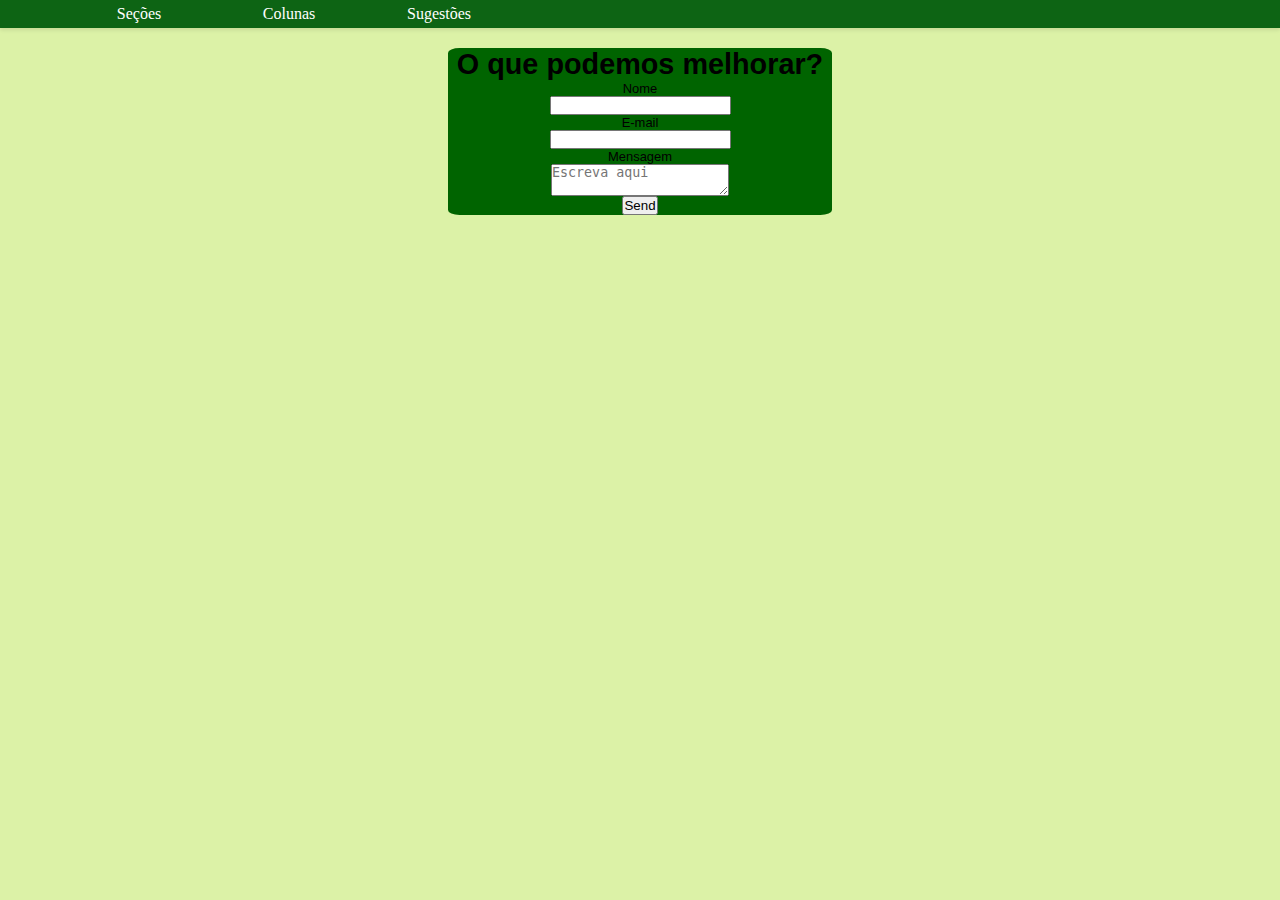
==== commit eb8ab4ef: "Add files via upload" ====
--- a/index.html
+++ b/index.html
@@ -11,9 +11,9 @@
     <body>
         <div class="box">
             <div class="container">
-                <img class="brasaoUFRR" src="/jornal/images/brasao.png" alt="">
-                <img class="logoeagro" src="/jornal/images/logojornal.png" alt="">
-                <img class="logo" src="/jornal/images/logotipo (1).png" alt="">
+                <img class="brasaoUFRR" src="/images/brasao.png" alt="">
+                <img class="logoeagro" src="/images/logojornal.png" alt="">
+                <img class="logo" src="/images/logotipo (1).png" alt="">
             </div>
 
 
@@ -52,68 +52,68 @@
                 </div>
             </nav>
 
-            <div class="materias">
-                <img class="" src="/jornal/materias/principal.jpg" alt="">
-                <img src="/jornal/materias/principal2.jpg" alt="">
+            <div class="/materias">
+                <img class="" src="/materias/principal.jpg" alt="">
+                <img src="/materias/principal2.jpg" alt="">
 
-                <img src="/jornal/materias/editorial.jpg" alt="">
+                <img src="/materias/editorial.jpg" alt="">
 
-                <img id="Voz da comunidade" src="/jornal/materias/VOZ DA COMUNIDAADE/1.jpg" alt="">
-                <img src="/jornal/materias/VOZ DA COMUNIDAADE/2.jpg" alt="">
+                <img id="Voz da comunidade" src="/materias/VOZ DA COMUNIDAADE/1.jpg" alt="">
+                <img src="/materias/VOZ DA COMUNIDAADE/2.jpg" alt="">
 
-                <img id="Enquanto isso na Eagro" src="/jornal/materias/7 enquanto isso.jpg" alt="">
+                <img id="Enquanto isso na Eagro" src="/materias/7 enquanto isso.jpg" alt="">
 
-                <img id="Pilares" src="/jornal/materias/Pilares.jpg" alt="">
-                <img src="/jornal/materias/pilares2.jpg" alt="">
-                <img src="/jornal/materias/pilares3.jpg" alt="">
+                <img id="Pilares" src="/materias/Pilares.jpg" alt="">
+                <img src="/materias/pilares2.jpg" alt="">
+                <img src="/materias/pilares3.jpg" alt="">
 
-                <img id="Esportes" src="/jornal/materias/8 seção esporte/1.jpg" alt="">
-                <img src="/jornal/materias/8 seção esporte/2.jpg" alt="">
+                <img id="Esportes" src="/materias/8 seção esporte/1.jpg" alt="">
+                <img src="/materias/8 seção esporte/2.jpg" alt="">
 
-                <img id="Relatos" src="/jornal/materias/relatos/1.jpg" alt="">
-                <img src="/jornal/materias/relatos/2.jpg" alt="">
+                <img id="Relatos" src="/materias/relatos/1.jpg" alt="">
+                <img src="/materias/relatos/2.jpg" alt="">
 
-                <img id="Aconteceu" src="/jornal/materias/aconteceu na eagro.jpg" alt="">
+                <img id="Aconteceu" src="/materias/aconteceu na eagro.jpg" alt="">
 
-                <img id="Eventos" src="/jornal/materias/eventos.jpg" alt="">
+                <img id="Eventos" src="/materias/eventos.jpg" alt="">
 
-                <img id="Murupu" src="/jornal/materias/9 murupu.jpg" alt="">
+                <img id="Murupu" src="/materias/9 murupu.jpg" alt="">
 
-                <img id="Classificados" src="/jornal/materias/12 CLASSIFICADOS.jpg" alt="">
+                <img id="Classificados" src="/materias/12 CLASSIFICADOS.jpg" alt="">
 
-                <img id="Curiosidades" src="/jornal/materias/curiosidades.png" alt="">
+                <img id="Curiosidades" src="/materias/curiosidades.png" alt="">
 
-                <img id="Ilustração" src="/jornal/materias/11 ilustração .jpg" alt="">
+                <img id="Ilustração" src="/materias/11 ilustração .jpg" alt="">
                 
-                <img id="Destaque" src="/jornal/materias/13 COLUNAS/1.jpg" alt="">
+                <img id="Destaque" src="/materias/13 COLUNAS/1.jpg" alt="">
 
-                <img id="Olhar digital" src="/jornal/materias/13 COLUNAS/2.jpg" alt="">
-                <img  src="/jornal/materias/13 COLUNAS/3.jpg" alt="">
+                <img id="Olhar digital" src="/materias/13 COLUNAS/2.jpg" alt="">
+                <img  src="/materias/13 COLUNAS/3.jpg" alt="">
 
-                <img id="Opinioes" src="/jornal/materias/14 debates/1.jpg" alt="">
-                <img src="/jornal/materias/14 debates/2.jpg" alt="">
+                <img id="Opinioes" src="/materias/14 debates/1.jpg" alt="">
+                <img src="/materias/14 debates/2.jpg" alt="">
 
-                <img id="Saudemental" src="/jornal/materias/14 debates/3.jpg" alt="">
+                <img id="Saudemental" src="/materias/14 debates/3.jpg" alt="">
 
-                <img id="Sugestaodefilmes" src="/jornal/materias/sessão sujestões corrigido.png/1.jpg" alt="">
-                <img src="/jornal/materias/sessão sujestões corrigido.png/2.jpg" alt="">
-                <img src="/jornal/materias/sessão sujestões corrigido.png/3.jpg" alt="">
-                <img src="/jornal/materias/sessão sujestões corrigido.png/4.jpg" alt="">
-                <img src="/jornal/materias/sessão sujestões corrigido.png/5.jpg" alt="">
+                <img id="Sugestaodefilmes" src="/materias/sessão sujestões corrigido.png/1.jpg" alt="">
+                <img src="/materias/sessão sujestões corrigido.png/2.jpg" alt="">
+                <img src="/materias/sessão sujestões corrigido.png/3.jpg" alt="">
+                <img src="/materias/sessão sujestões corrigido.png/4.jpg" alt="">
+                <img src="/materias/sessão sujestões corrigido.png/5.jpg" alt="">
 
-                <img id="Horóscopo" src="/jornal/materias/Green Modern Monthly Updates School Newspaper Classroom News A4 Email Newsletter.jpg" alt="">
+                <img id="Horóscopo" src="/materias/Green Modern Monthly Updates School Newspaper Classroom News A4 Email Newsletter.jpg" alt="">
 
-                <img id="Equipe" src="/jornal/images/primeira parte.jpg" alt="">
-                <img src="/jornal/images/segunda parte.jpg" alt="">
-                <img src="/jornal/images/terceira parte.jpg" alt="">
+                <img id="Equipe" src="images/primeira parte.jpg" alt="">
+                <img src="images/segunda parte.jpg" alt="">
+                <img src="images/terceira parte.jpg" alt="">
 
-                <img id="Cordenadores" src="/jornal/materias/Green Modern Monthly Updates School Newspaper Classroom News A4 Email Newsletter (1).jpg" alt="">
+                <img id="Cordenadores" src="/materias/Green Modern Monthly Updates School Newspaper Classroom News A4 Email Newsletter (1).jpg" alt="">
             </div>
 
 
         <div class="comentarios">
             <h1 id="sugestoes">O que podemos melhorar?</h1>
-            <form action="https://formsubmit.co/newseagro@gmail.com" method="POST" class="comentarios">
+            <form action="https:formsubmit.co/newseagro@gmail.com" method="POST" class="comentarios">
                 <label for="name">Nome</label>
                 <input type="text" name="name" id="name" required>
                 <label for="email">E-mail</label>
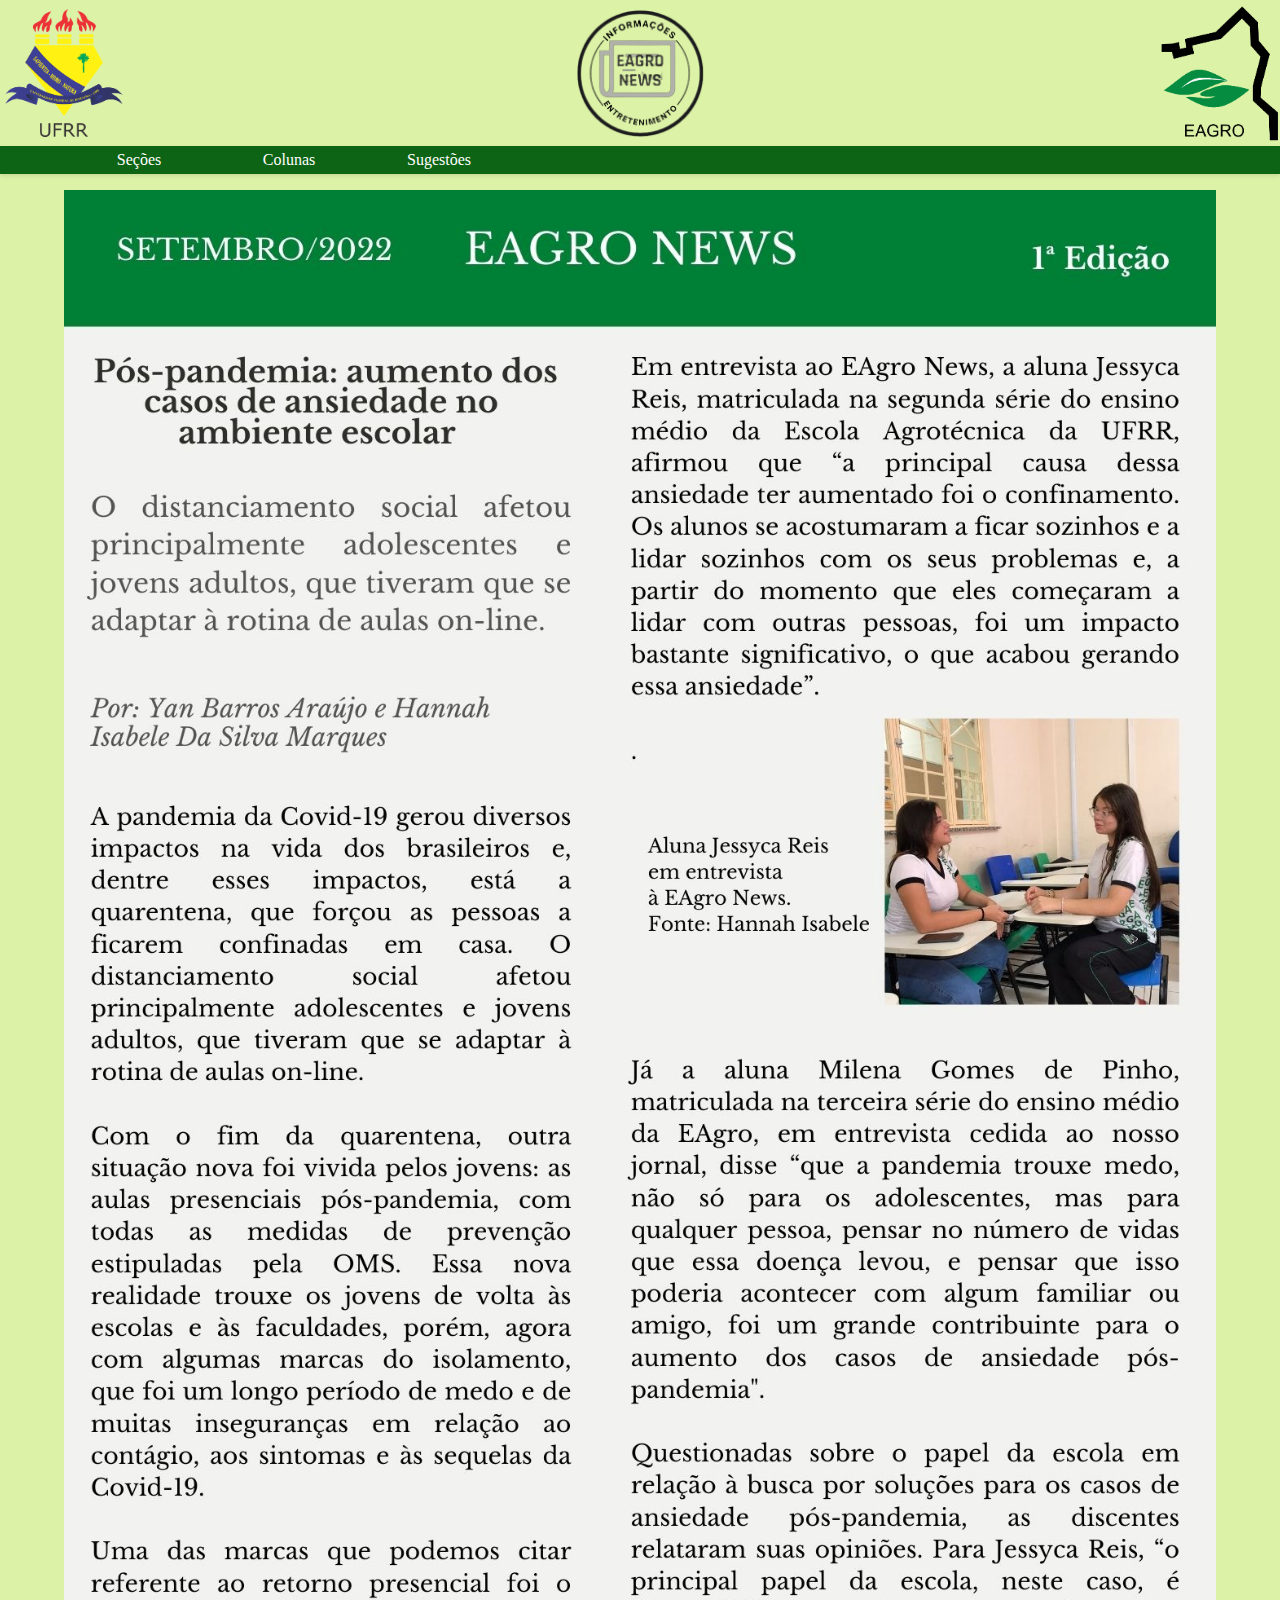
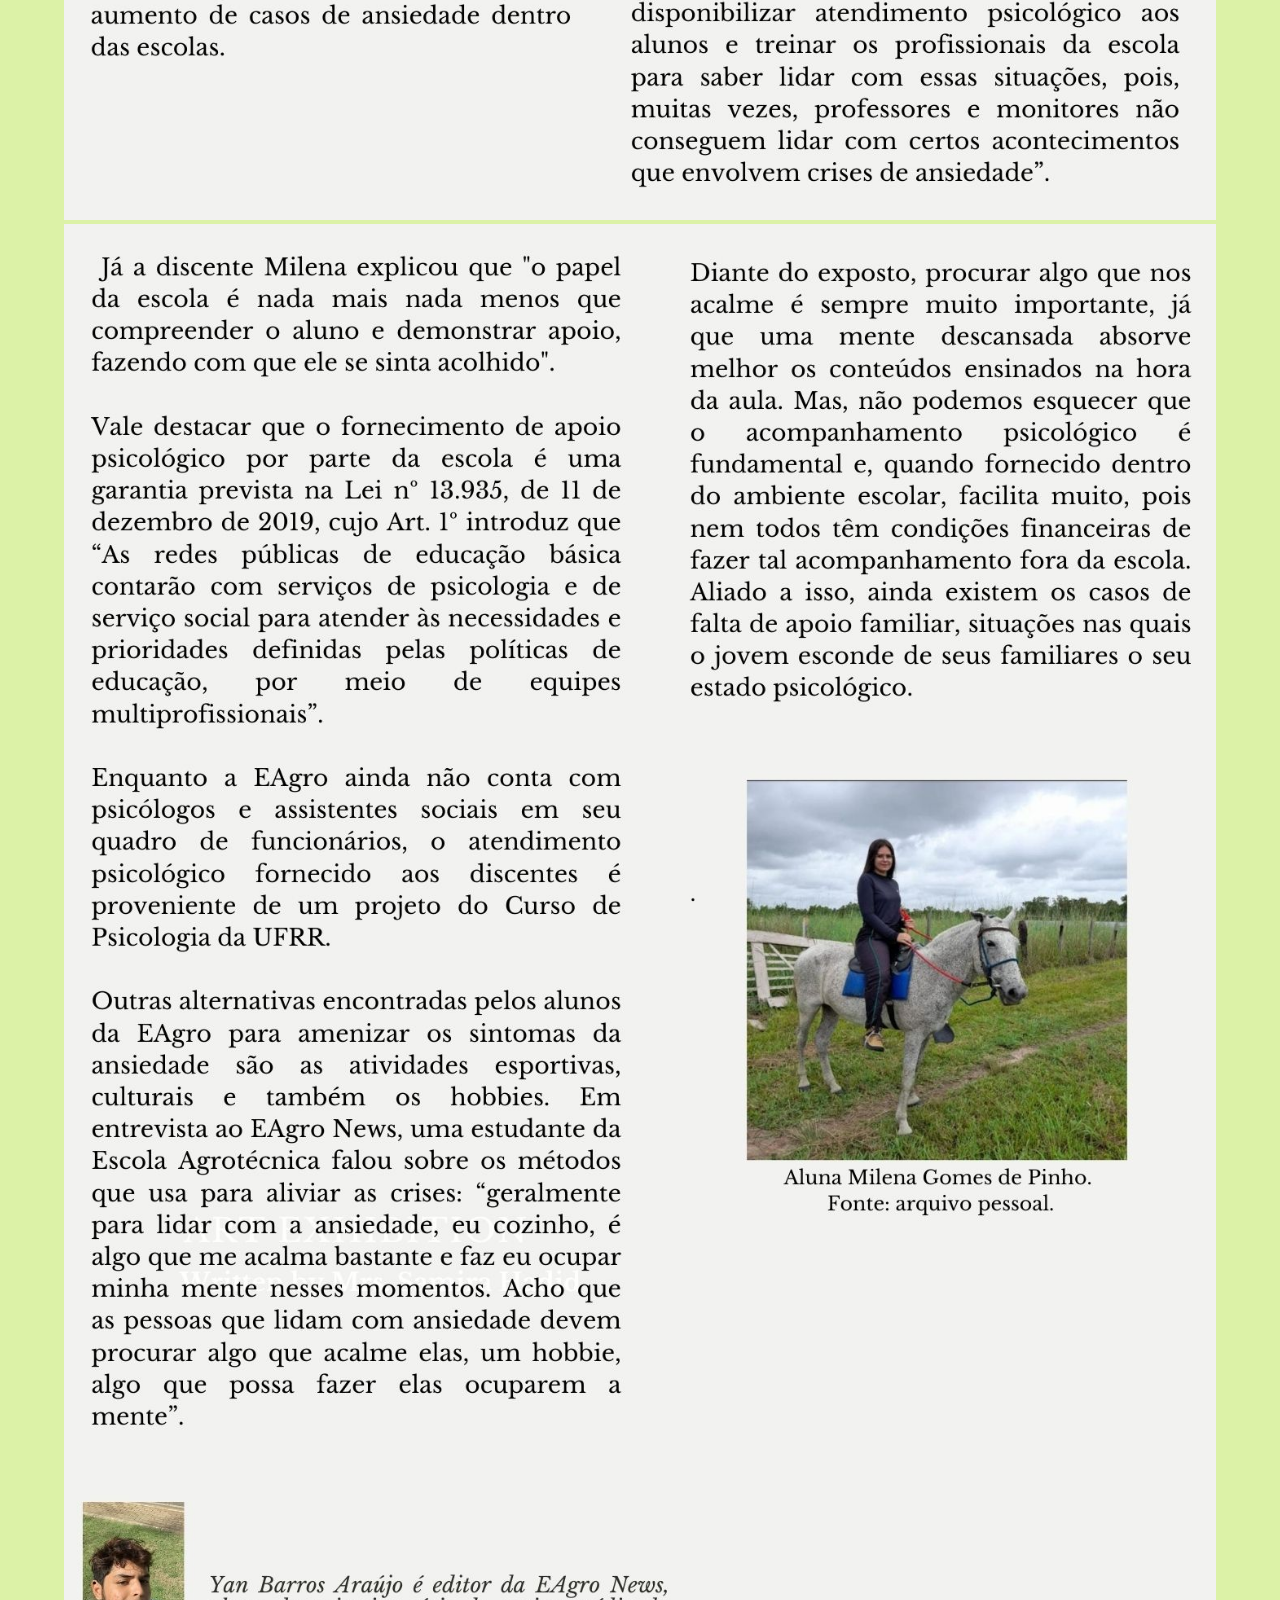
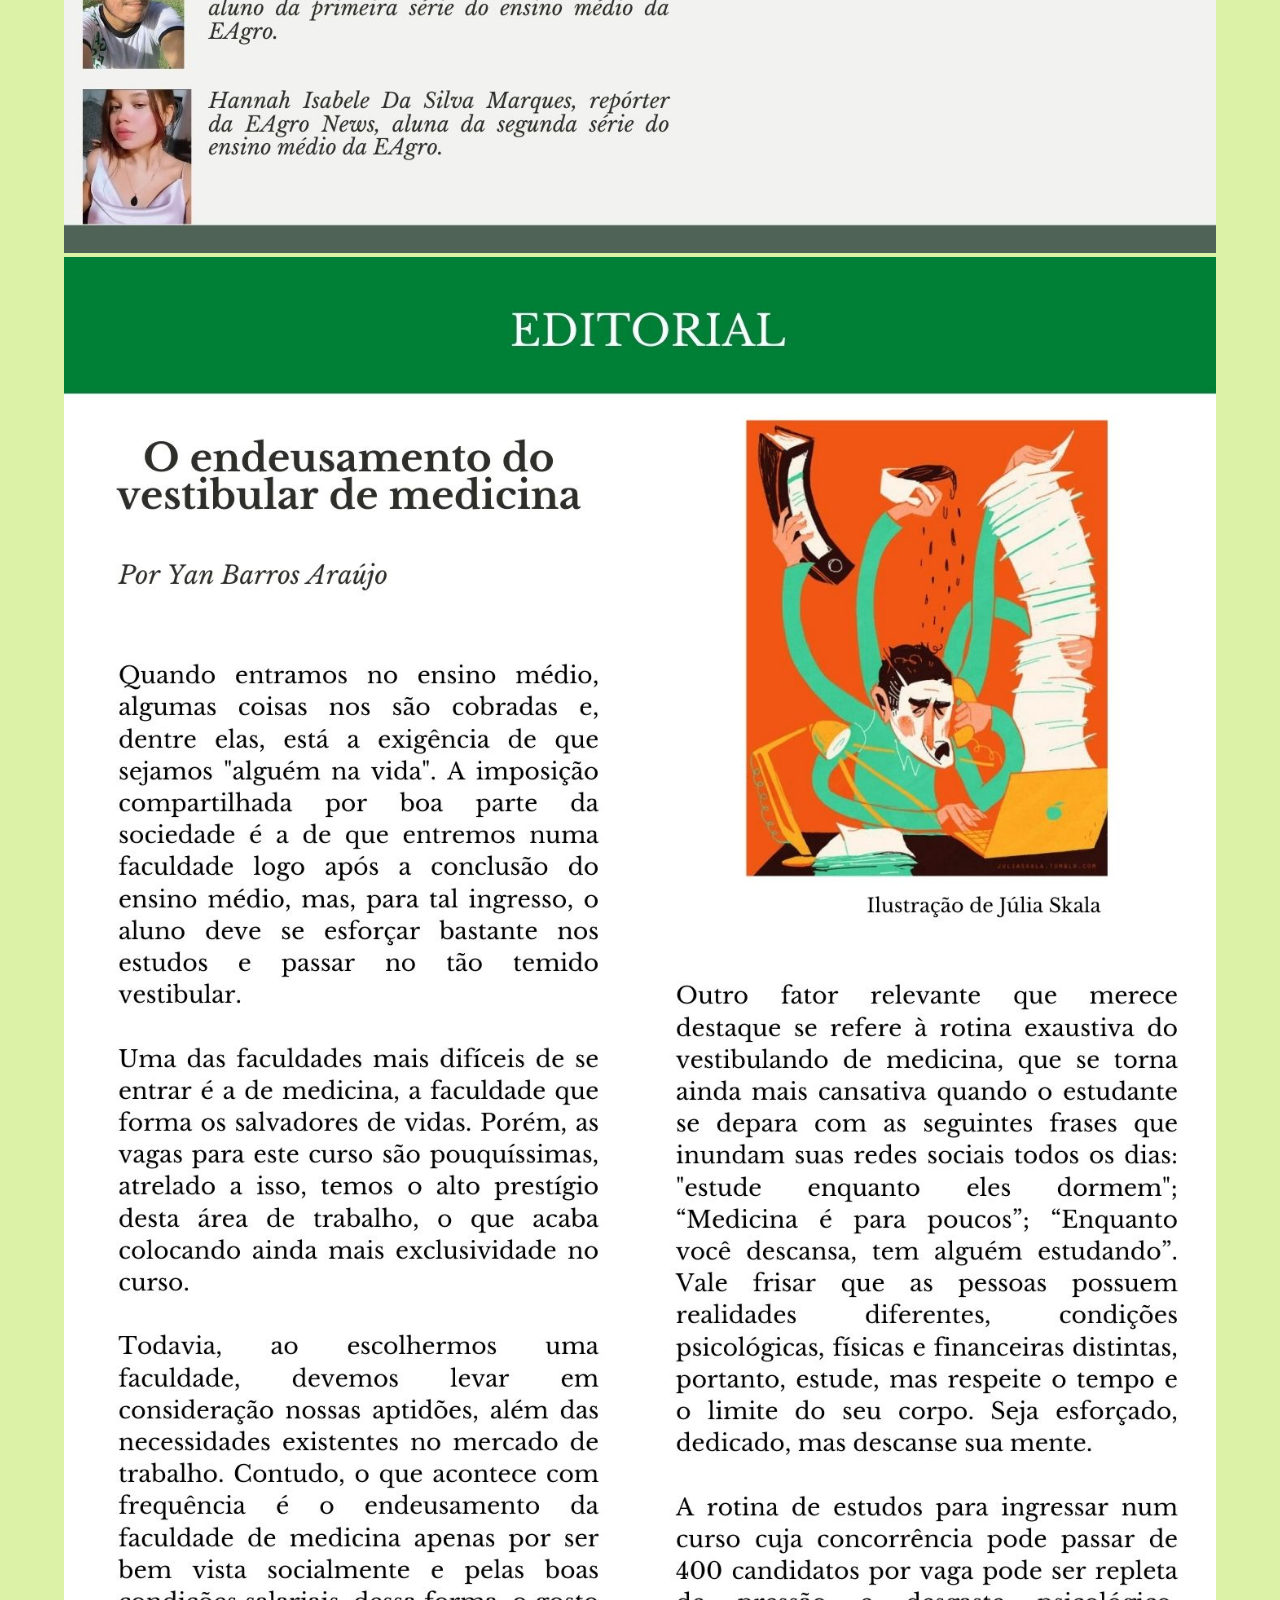
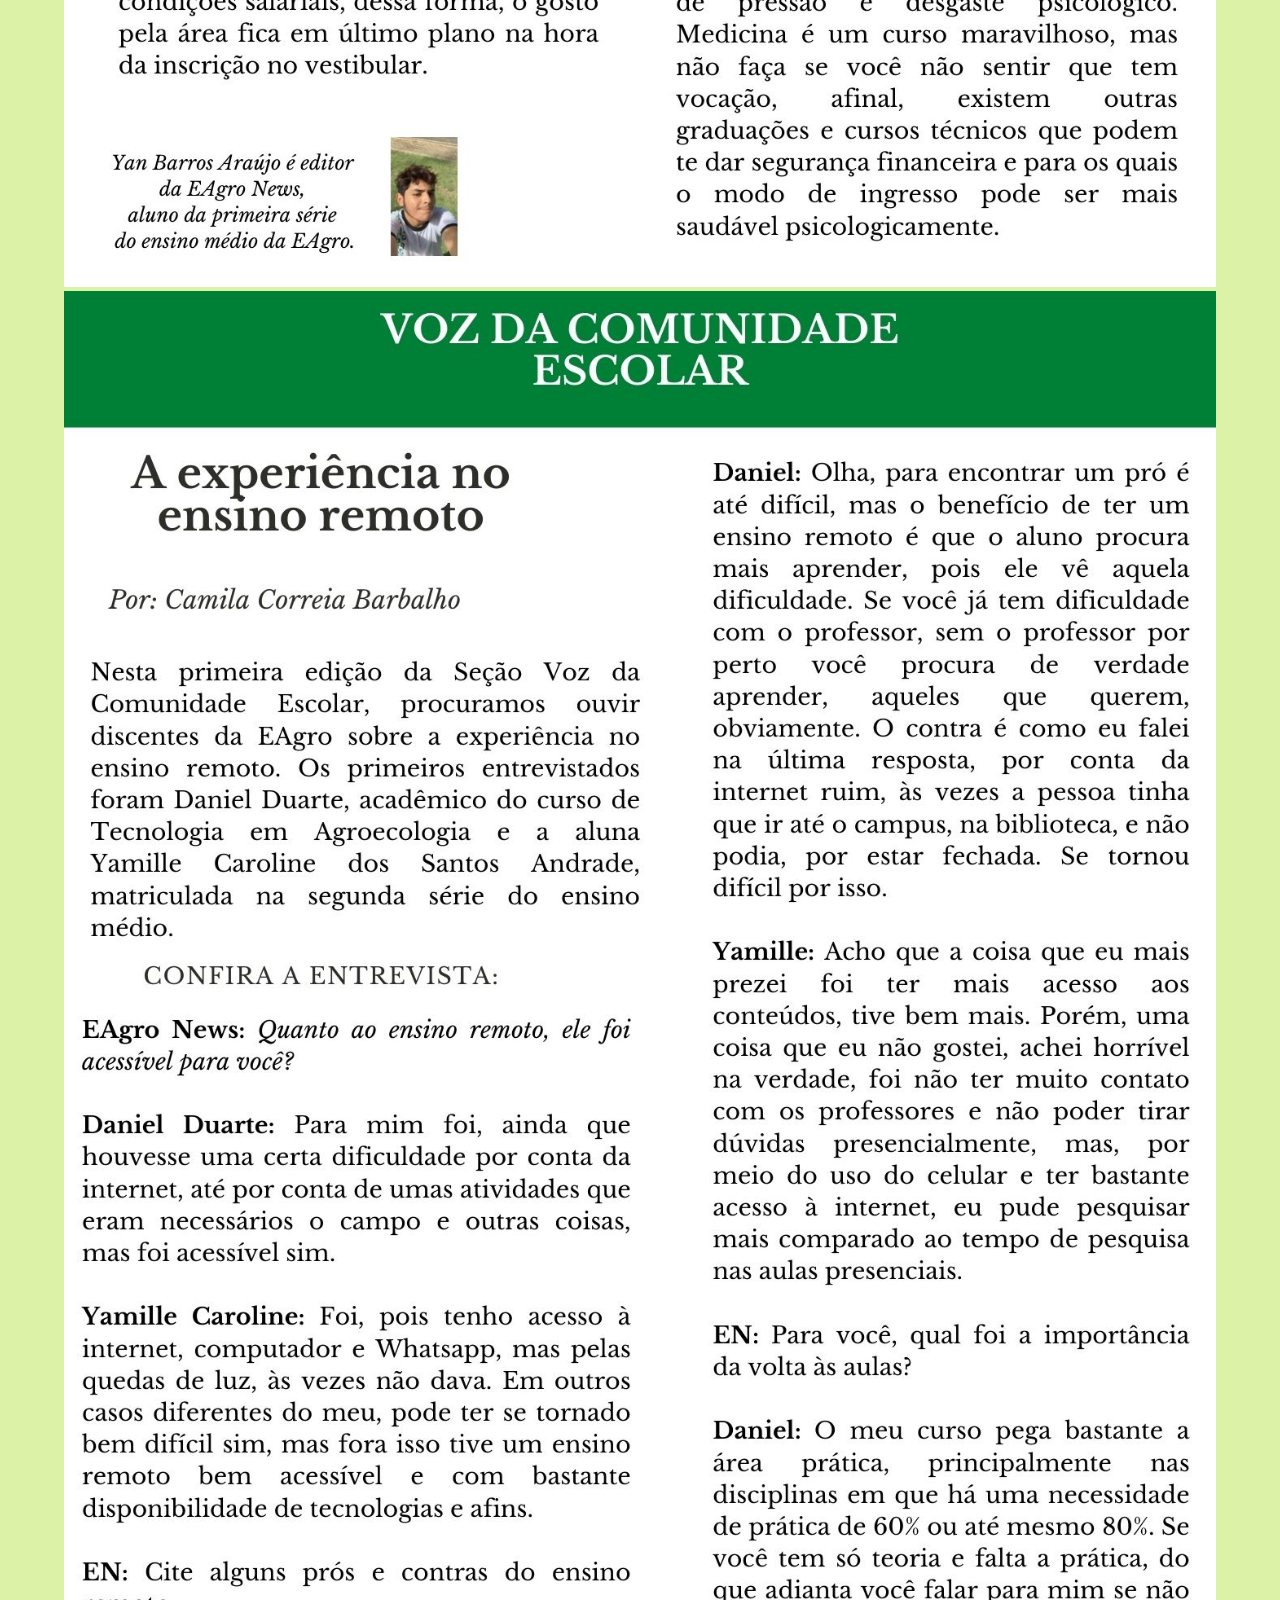
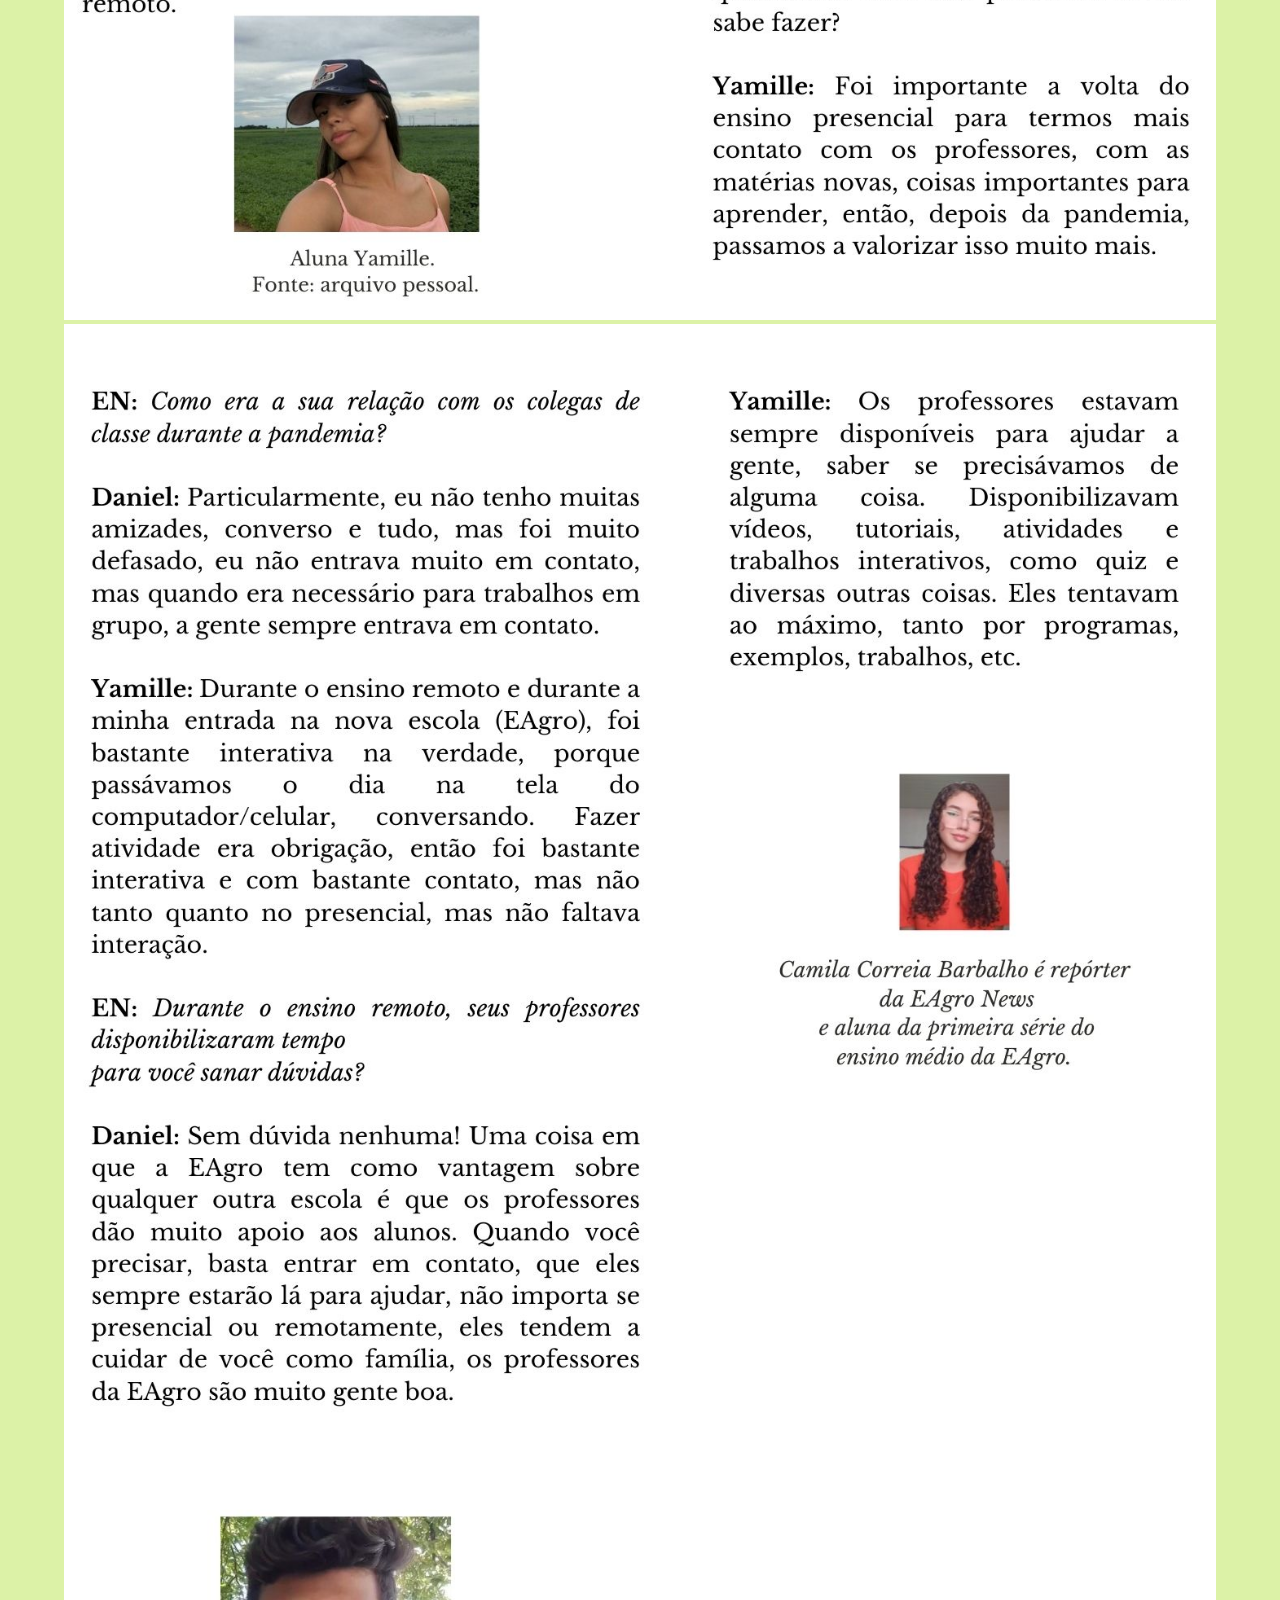
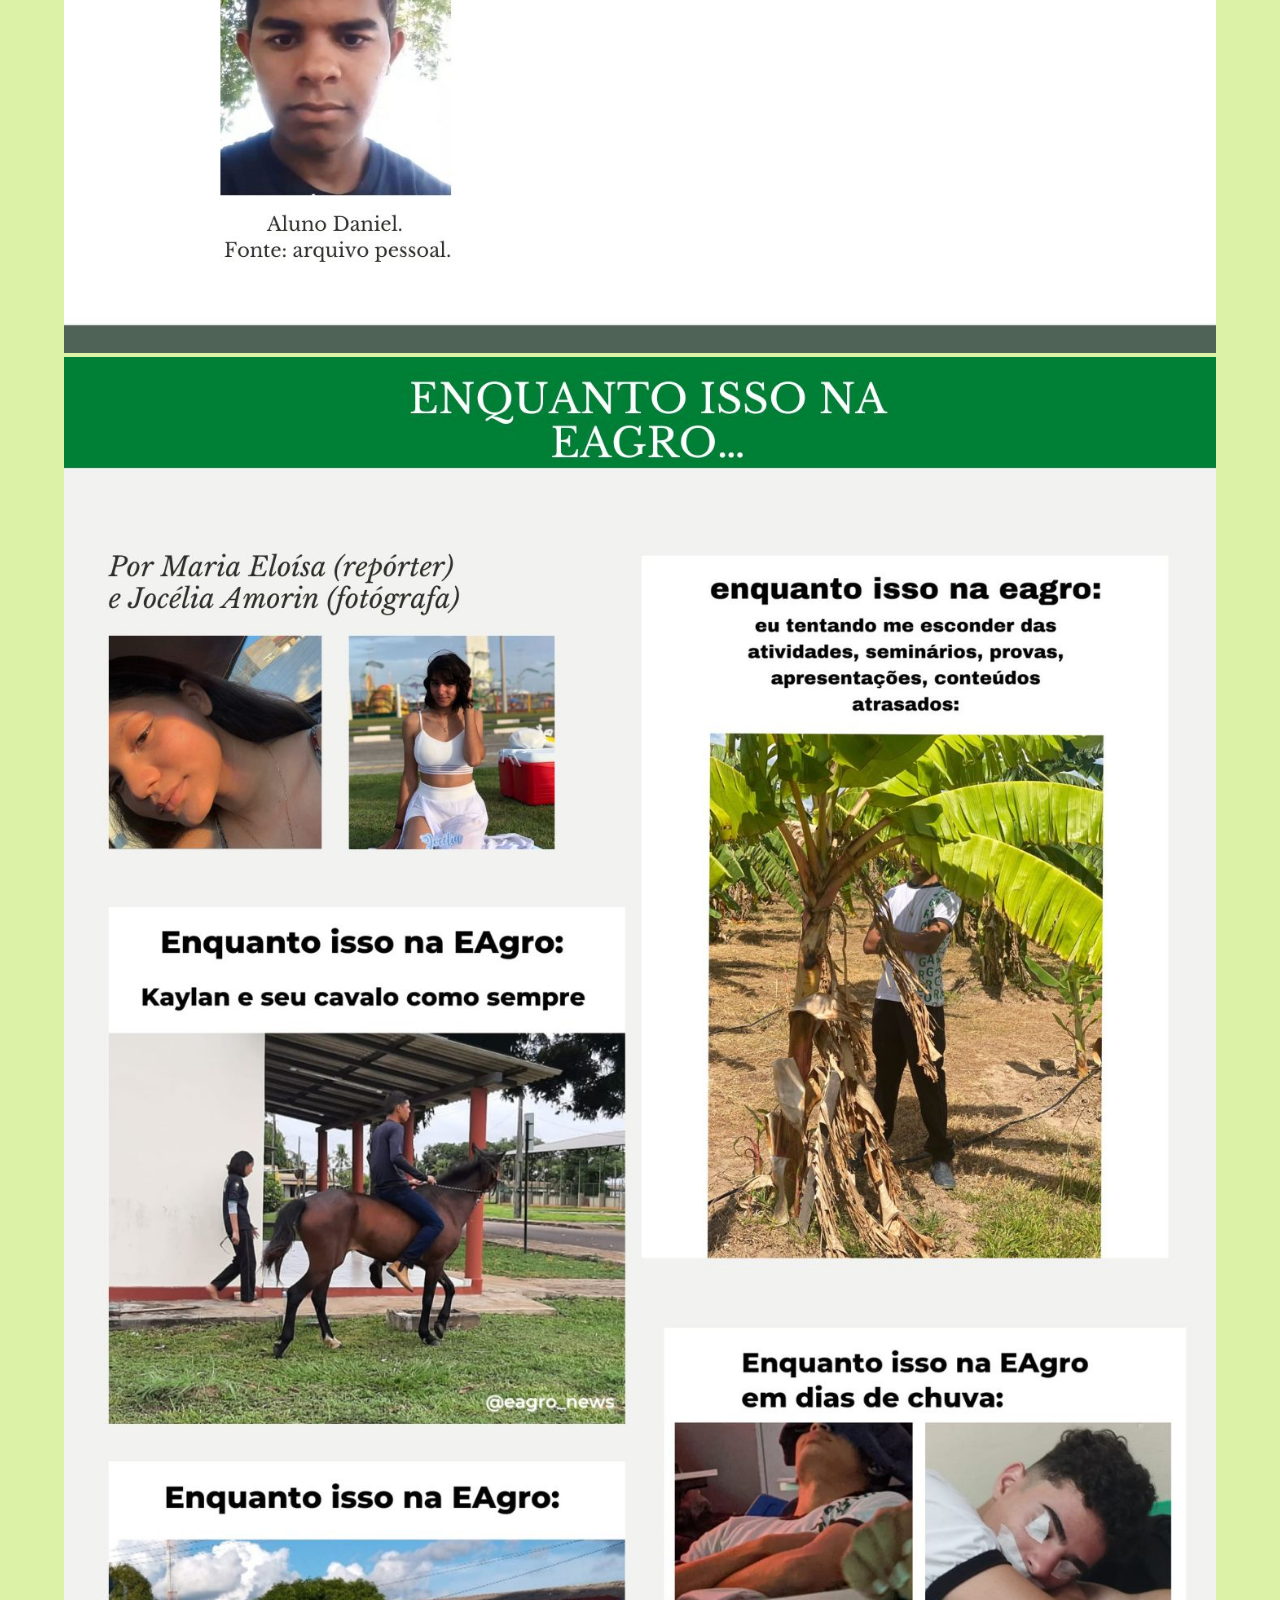
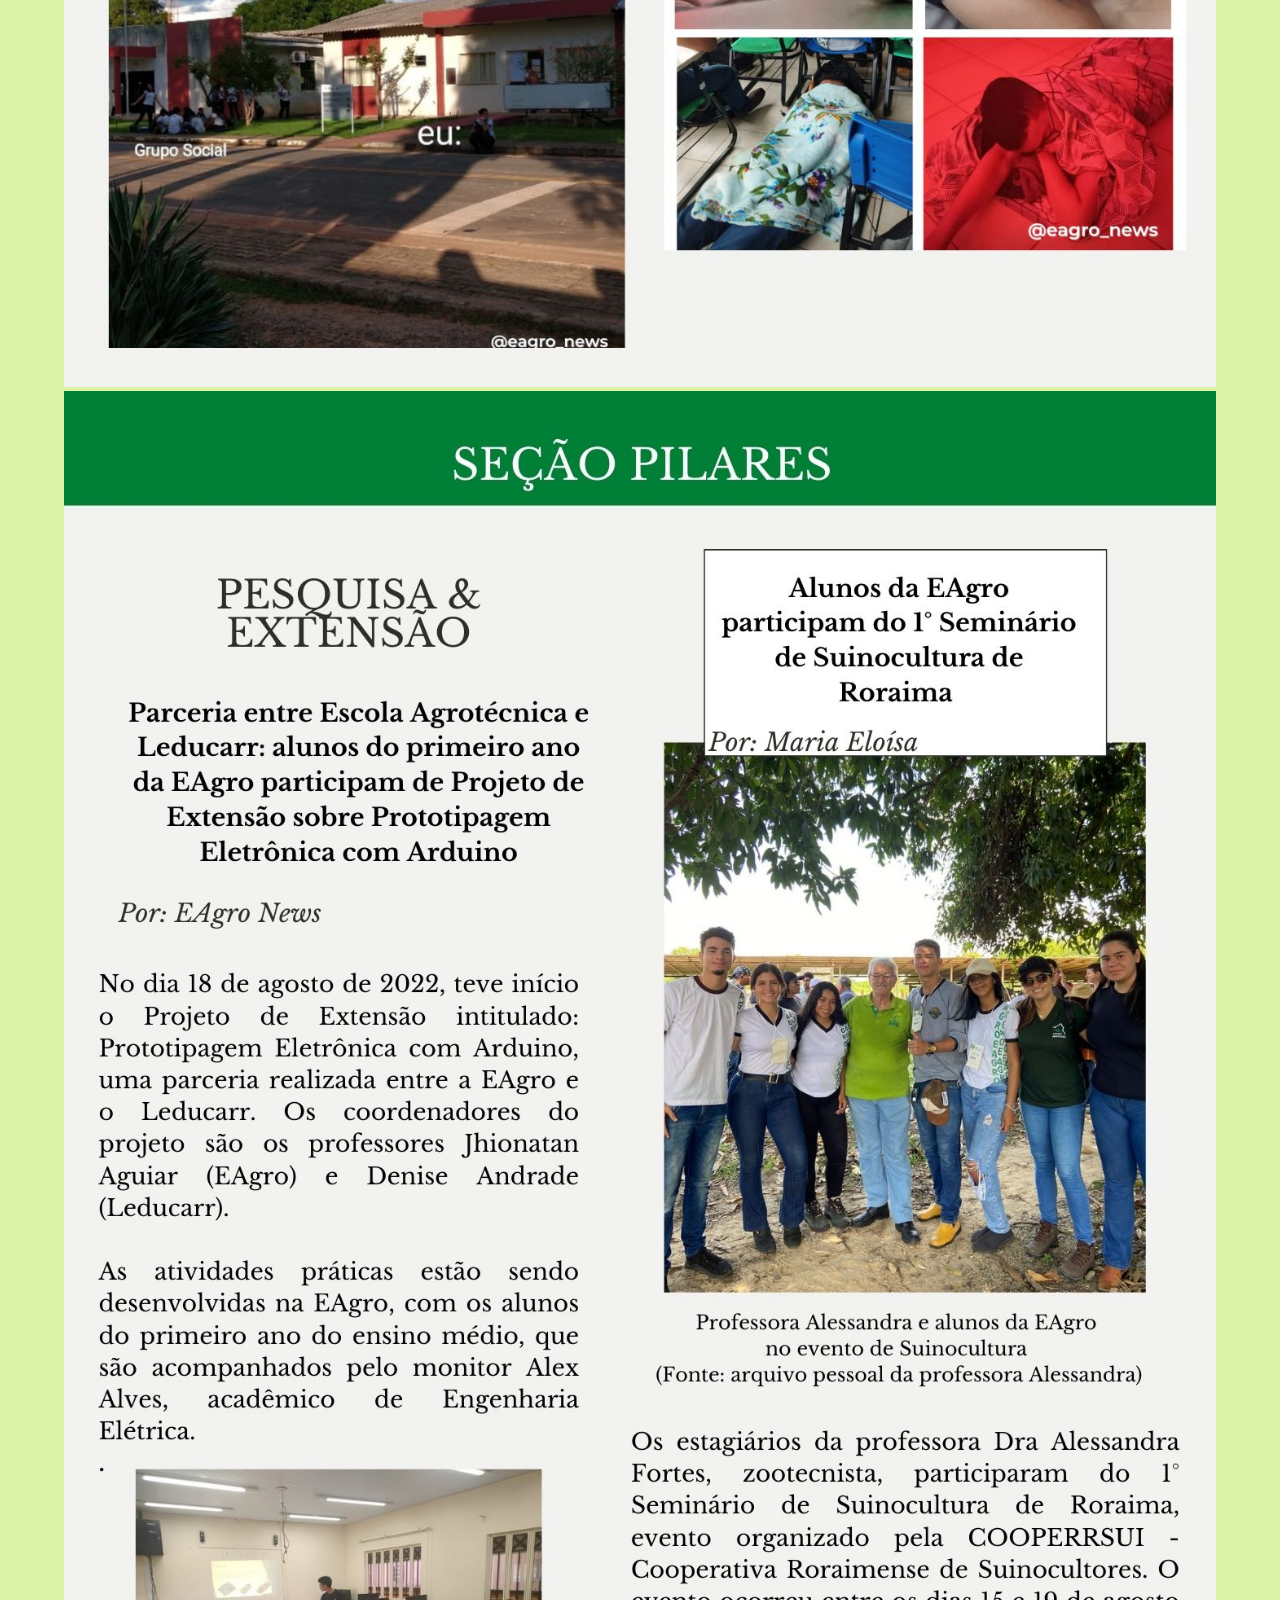
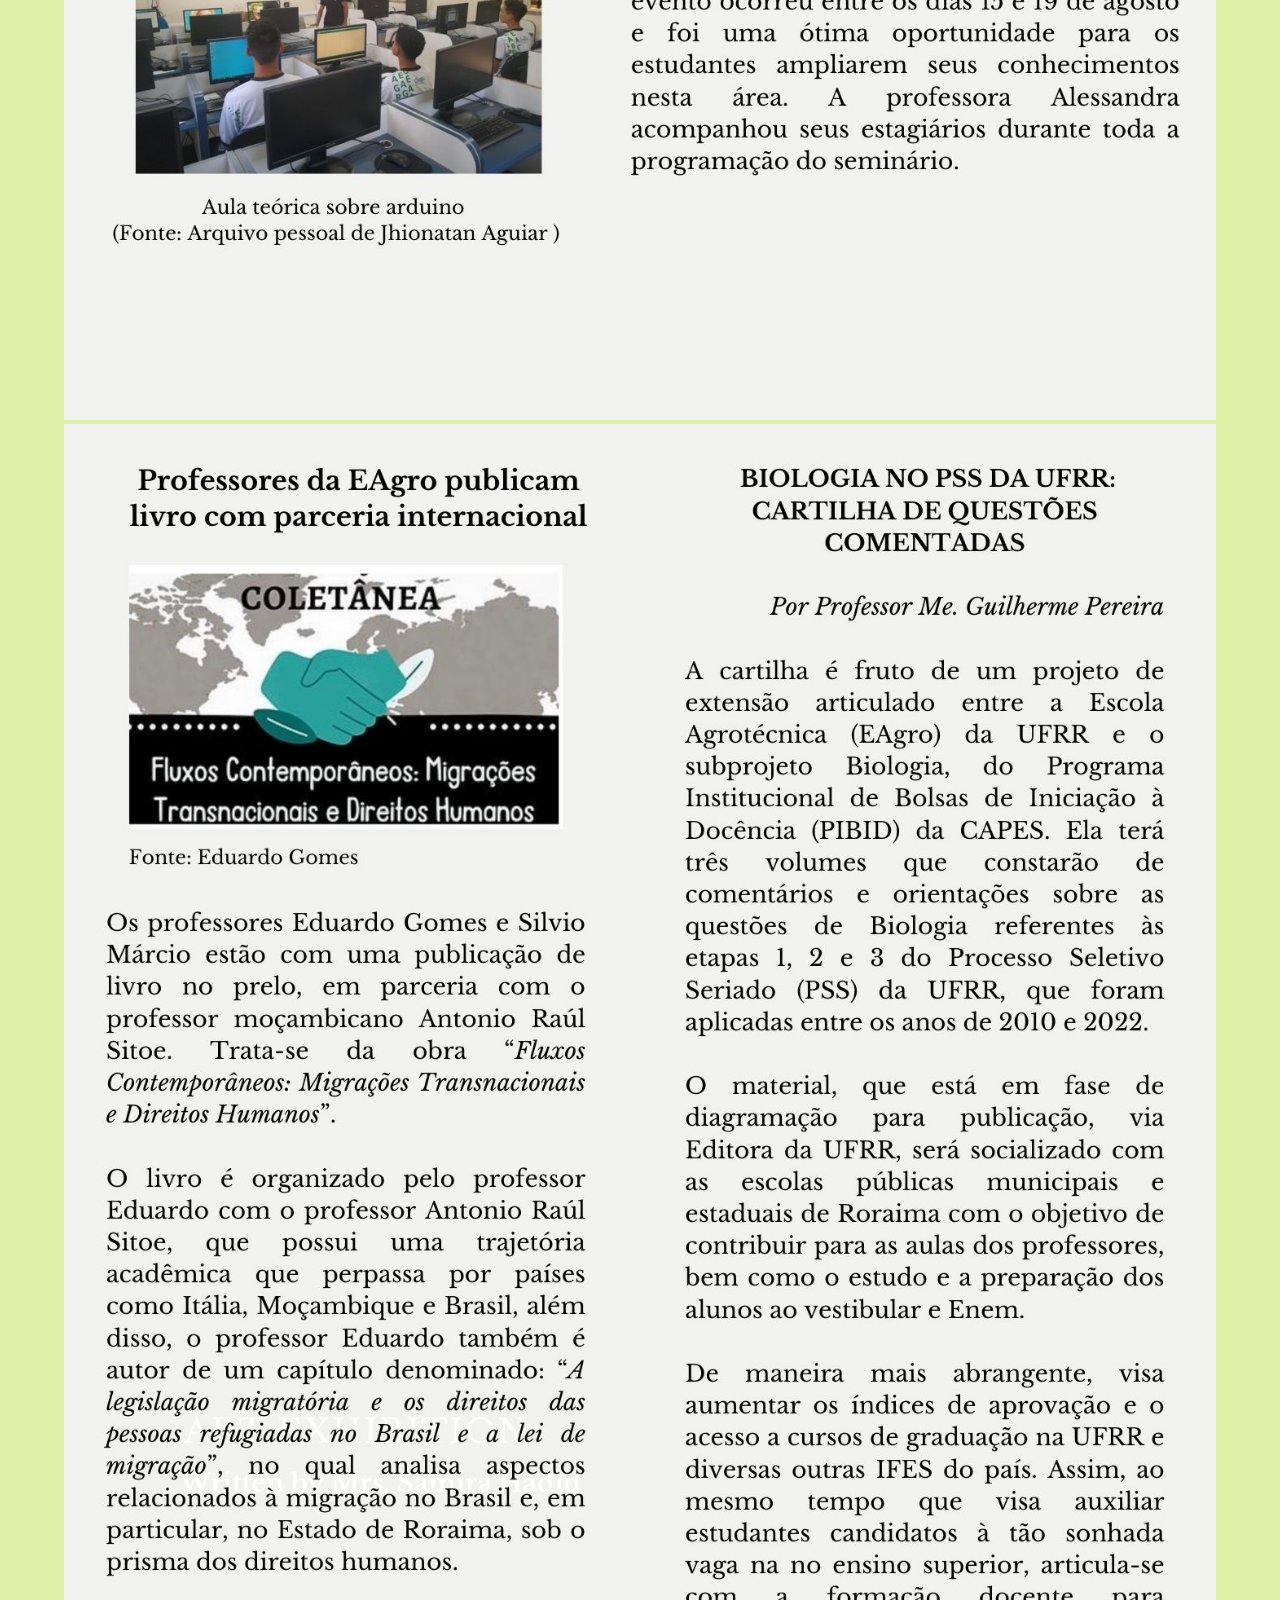
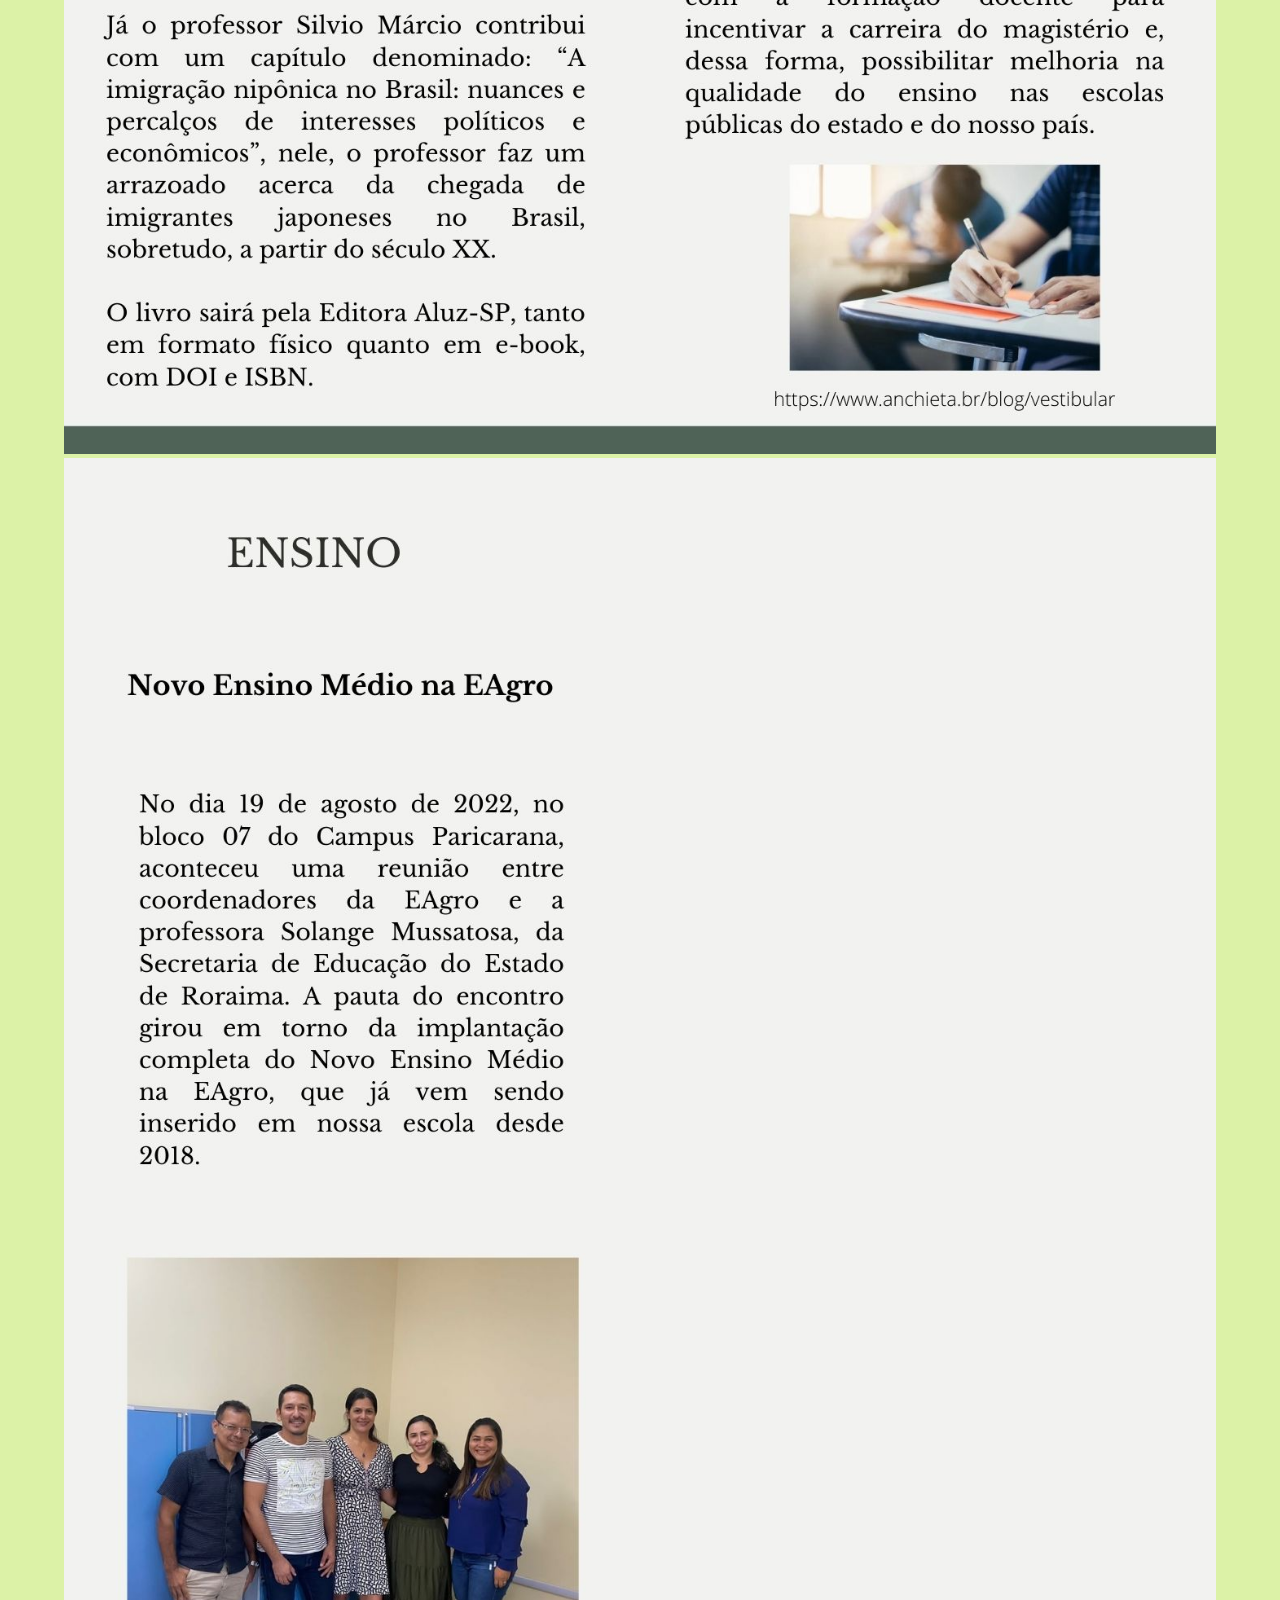
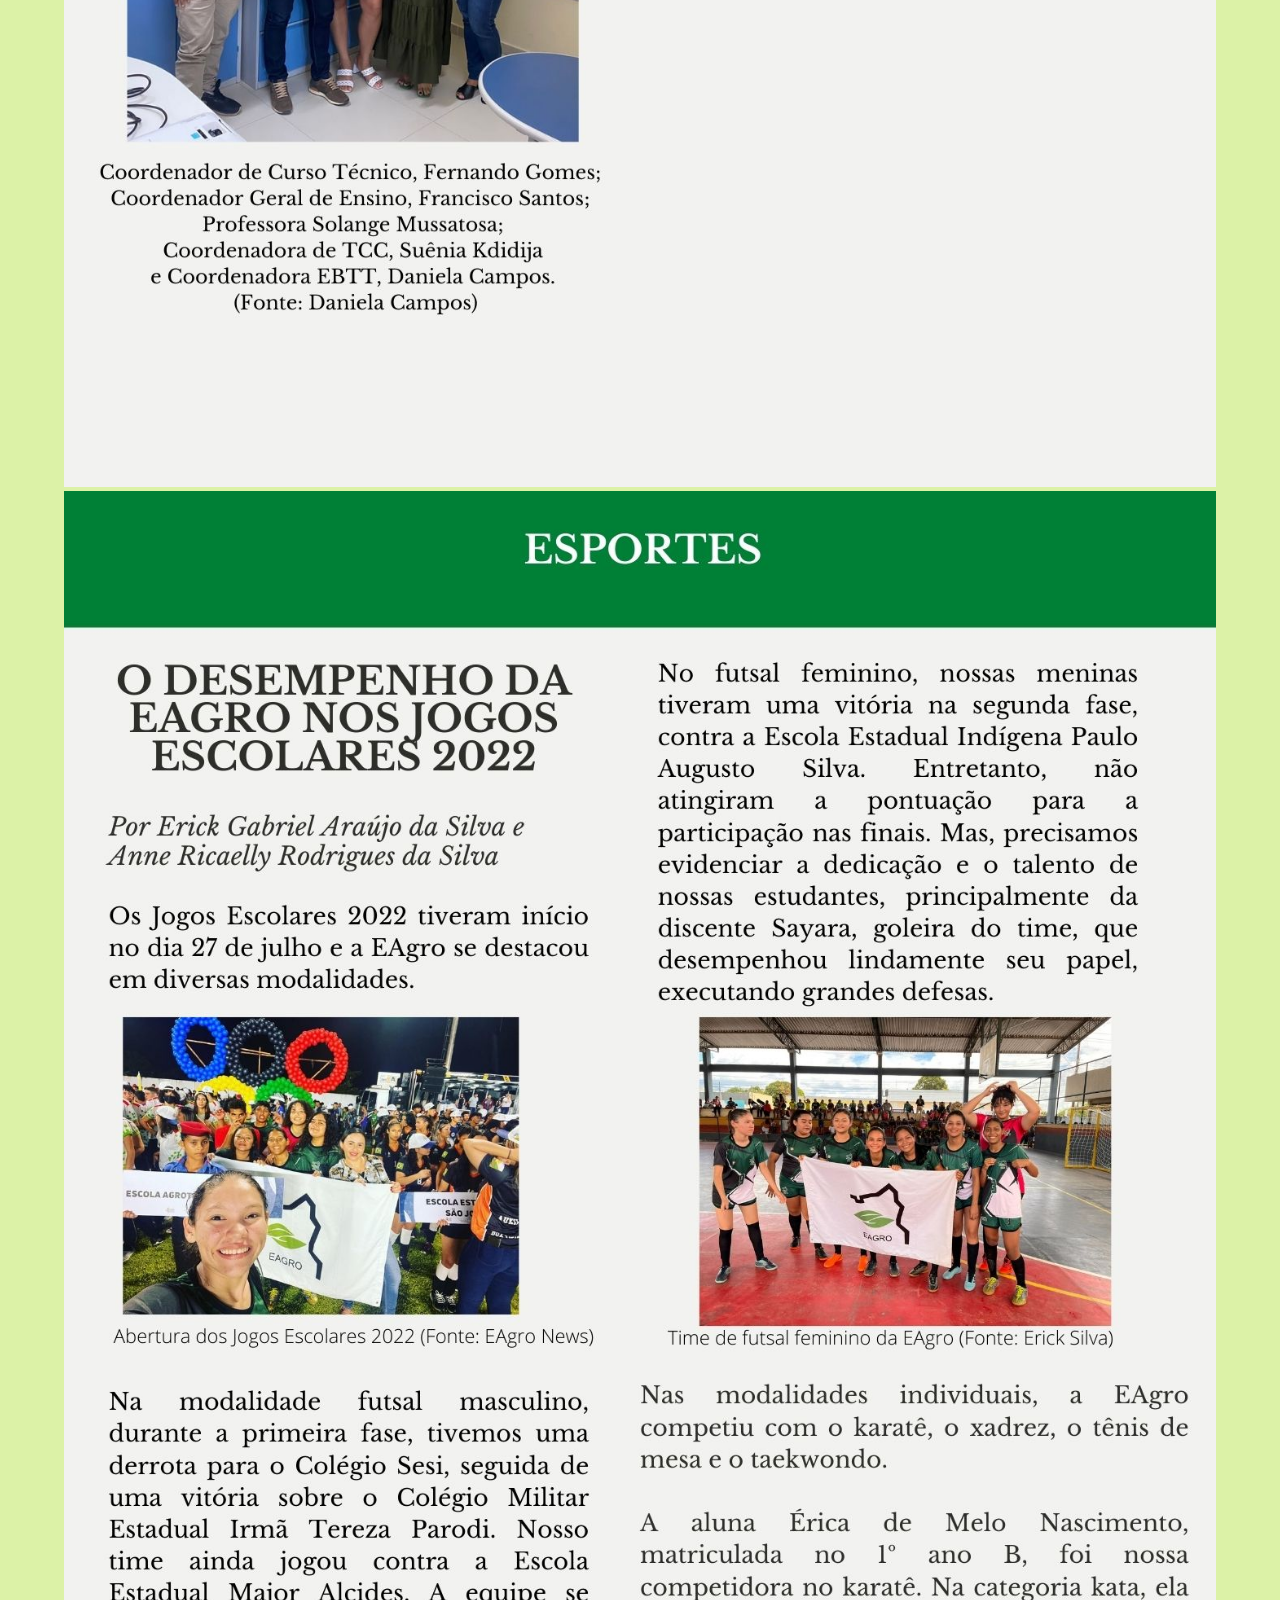
==== commit 27ec3869: "Update index.html" ====
--- a/index.html
+++ b/index.html
@@ -5,7 +5,7 @@
         <meta http-equiv="X-UA-Compatible" content="IE=edge" />
         <meta name="viewport" content="width=device-width, initial-scale=1.0" />
         <title>News Eagro</title>
-        <link rel="stylesheet" href="./style.css" />
+        <link rel="stylesheet" href="style.css" />
     </head>
 
     <body>
@@ -52,7 +52,7 @@
                 </div>
             </nav>
 
-            <div class="/materias">
+            <div class="materias">
                 <img class="" src="/materias/principal.jpg" alt="">
                 <img src="/materias/principal2.jpg" alt="">
 
@@ -127,4 +127,4 @@
 
         </div>
     </body>
-</html>+</html>
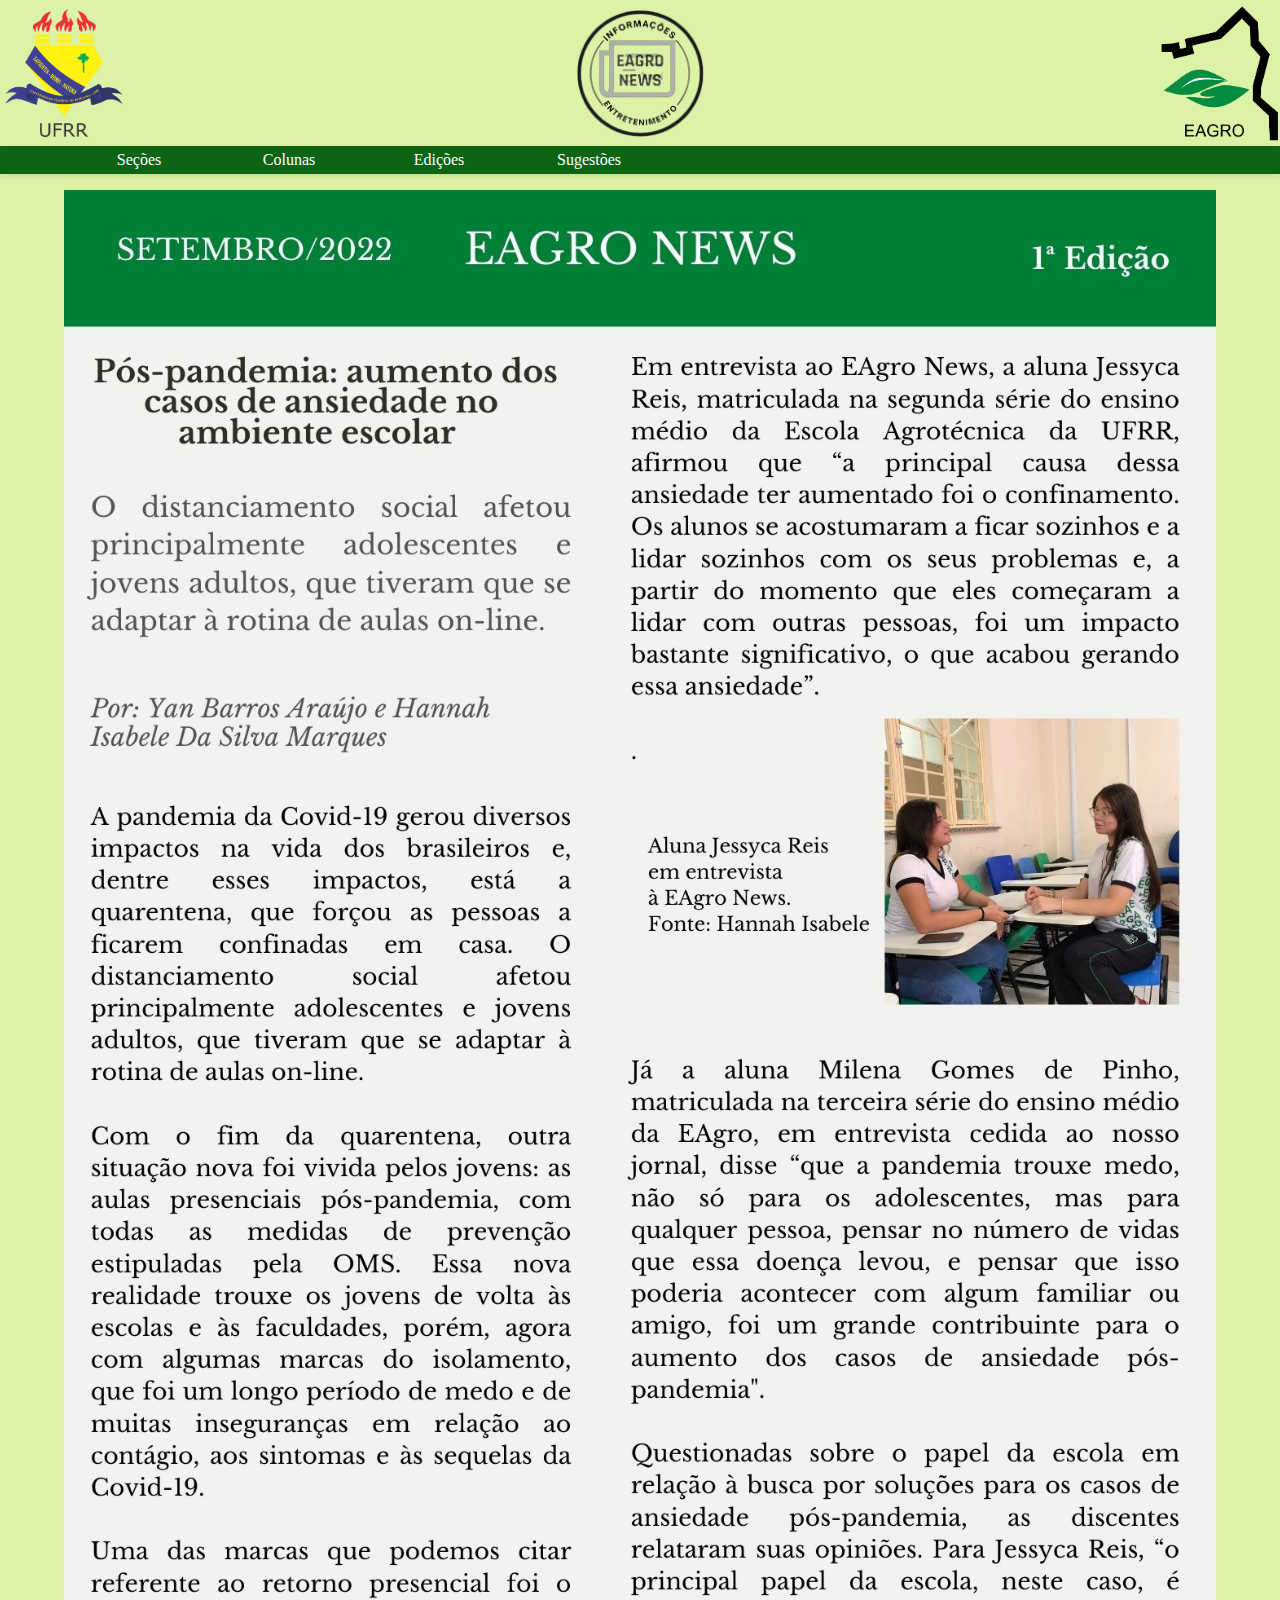
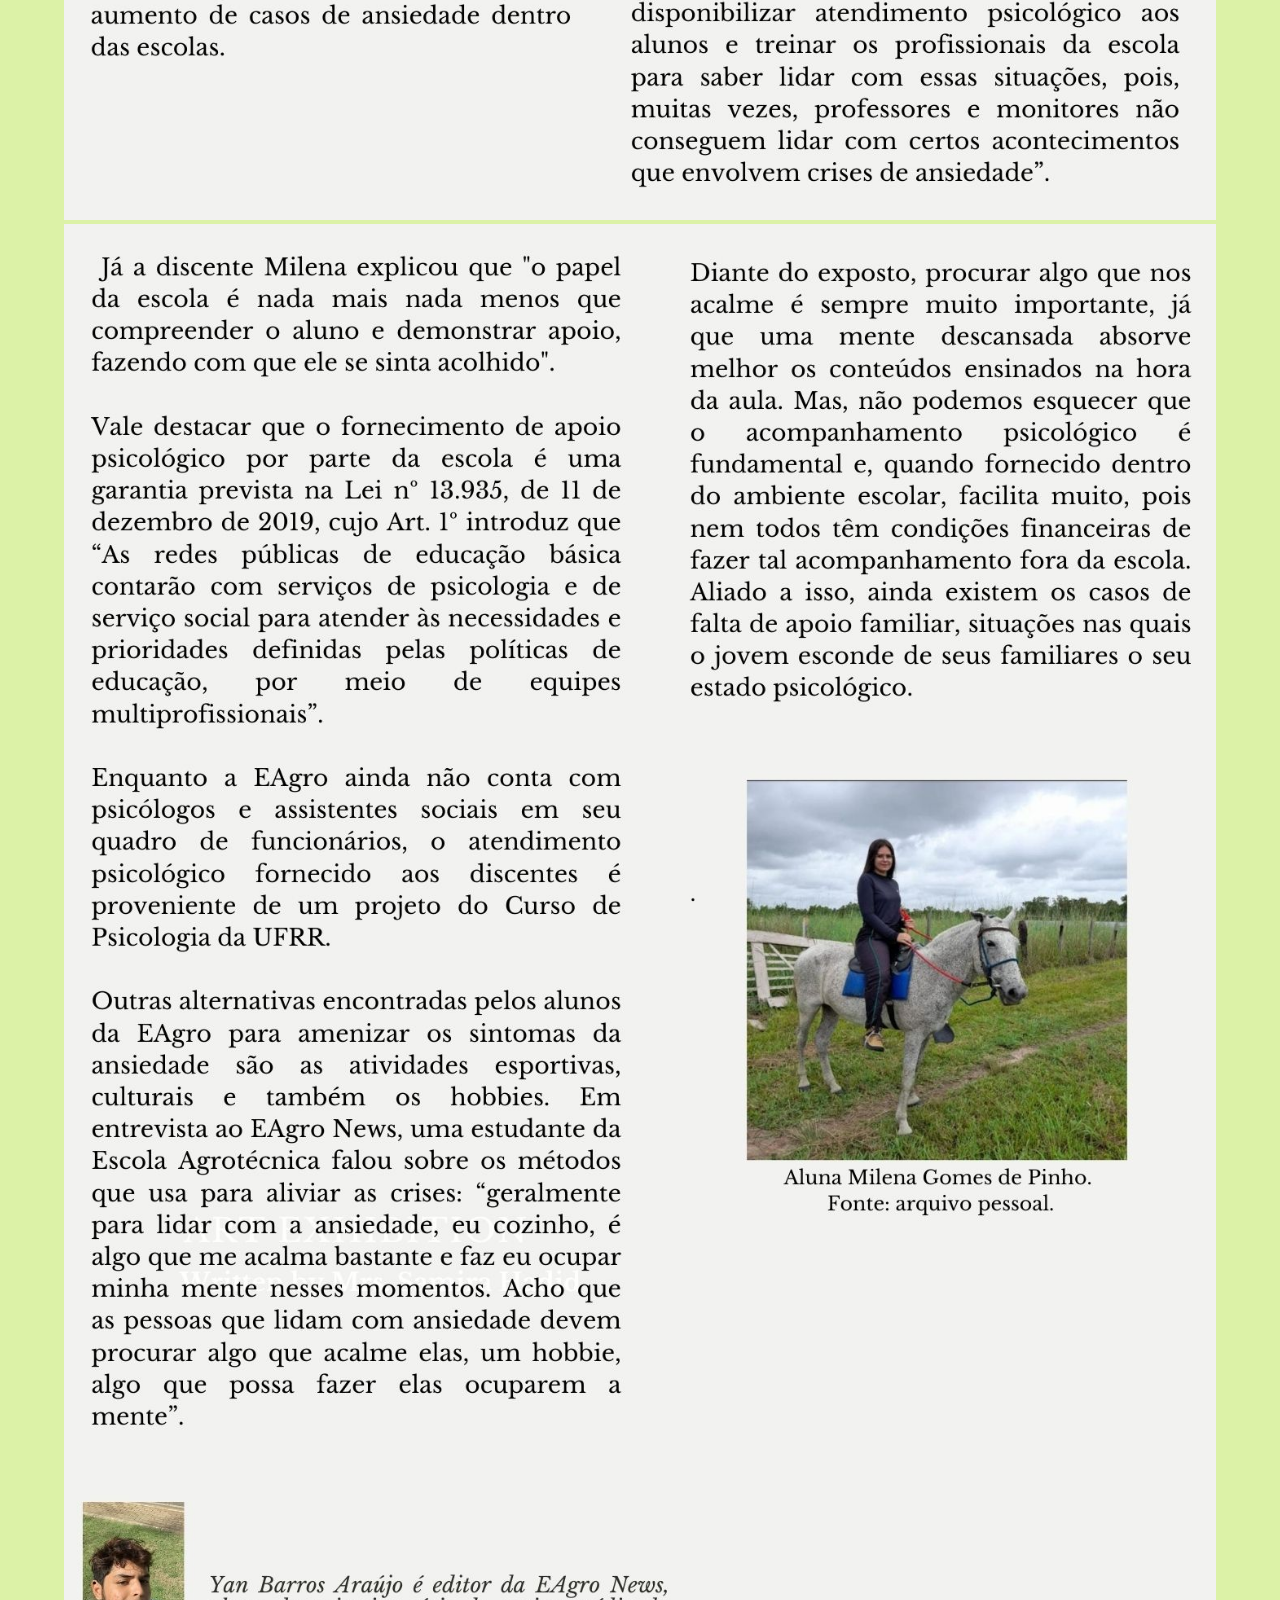
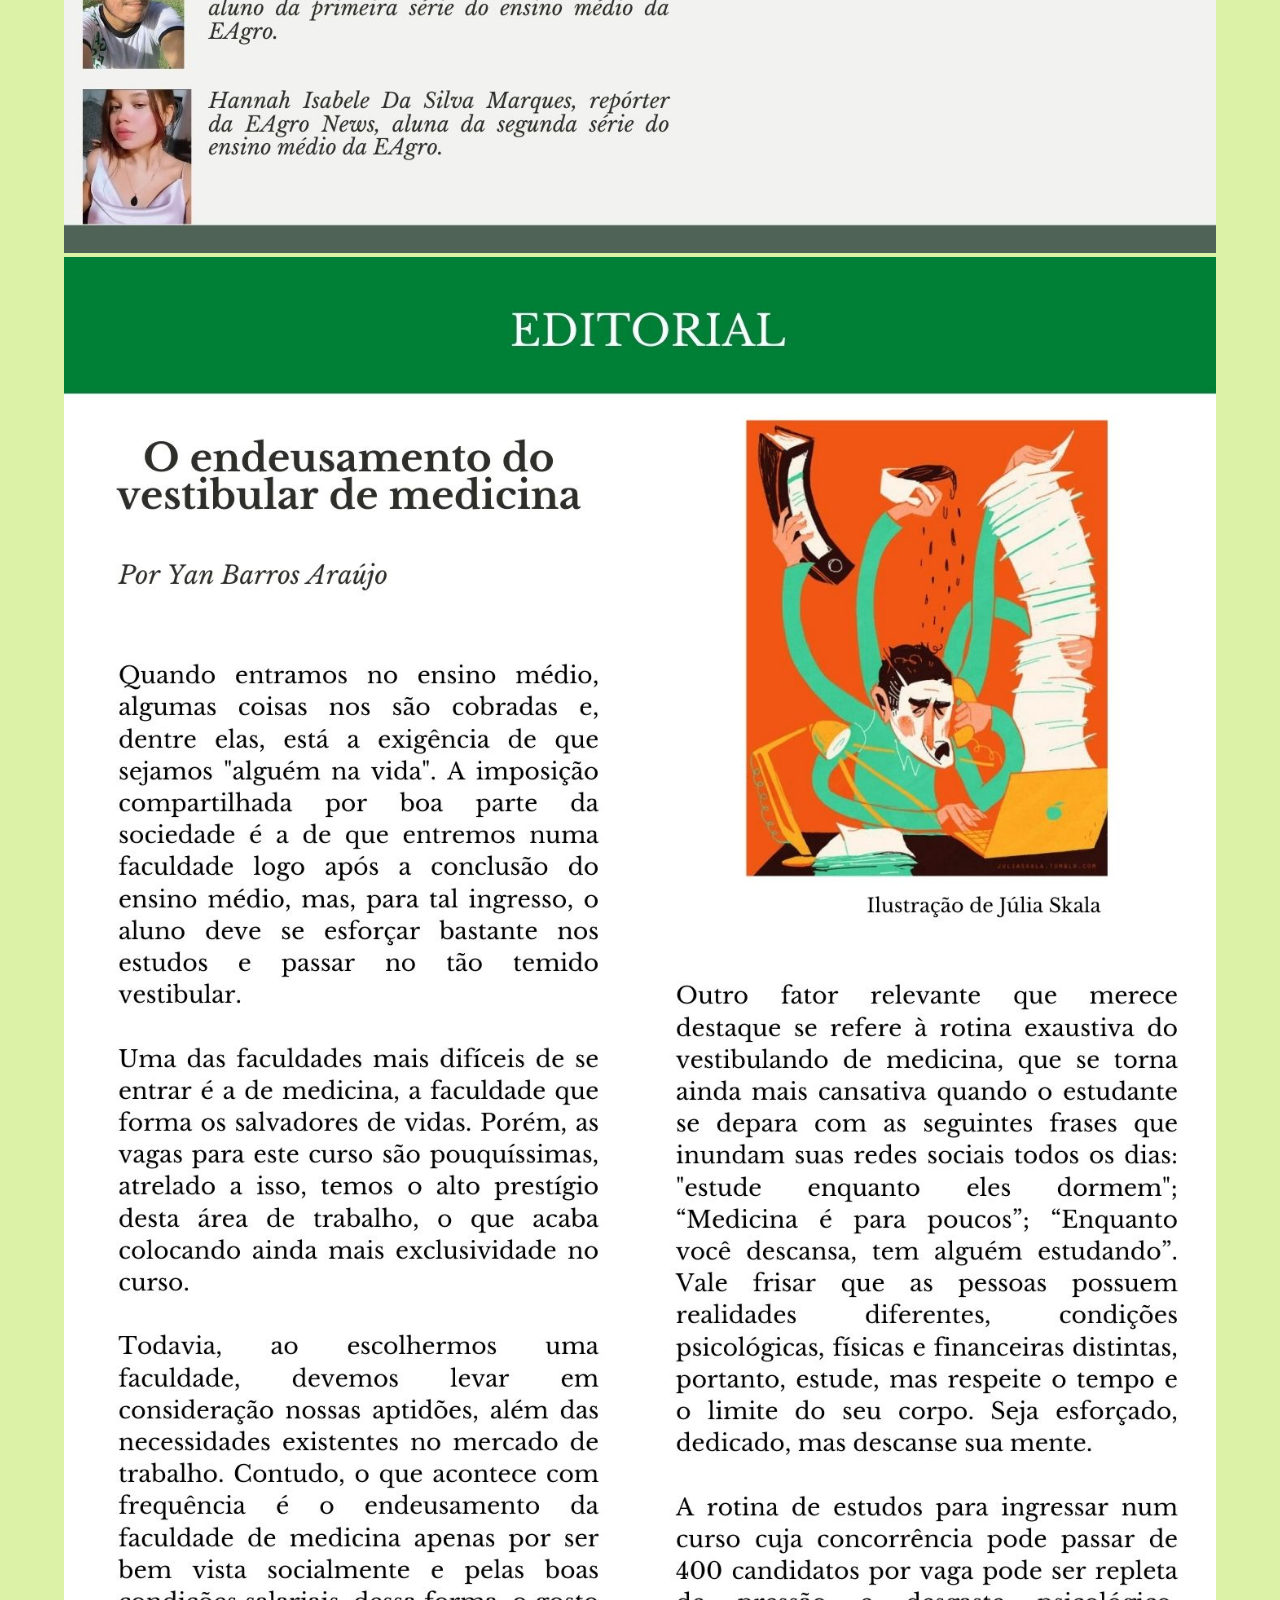
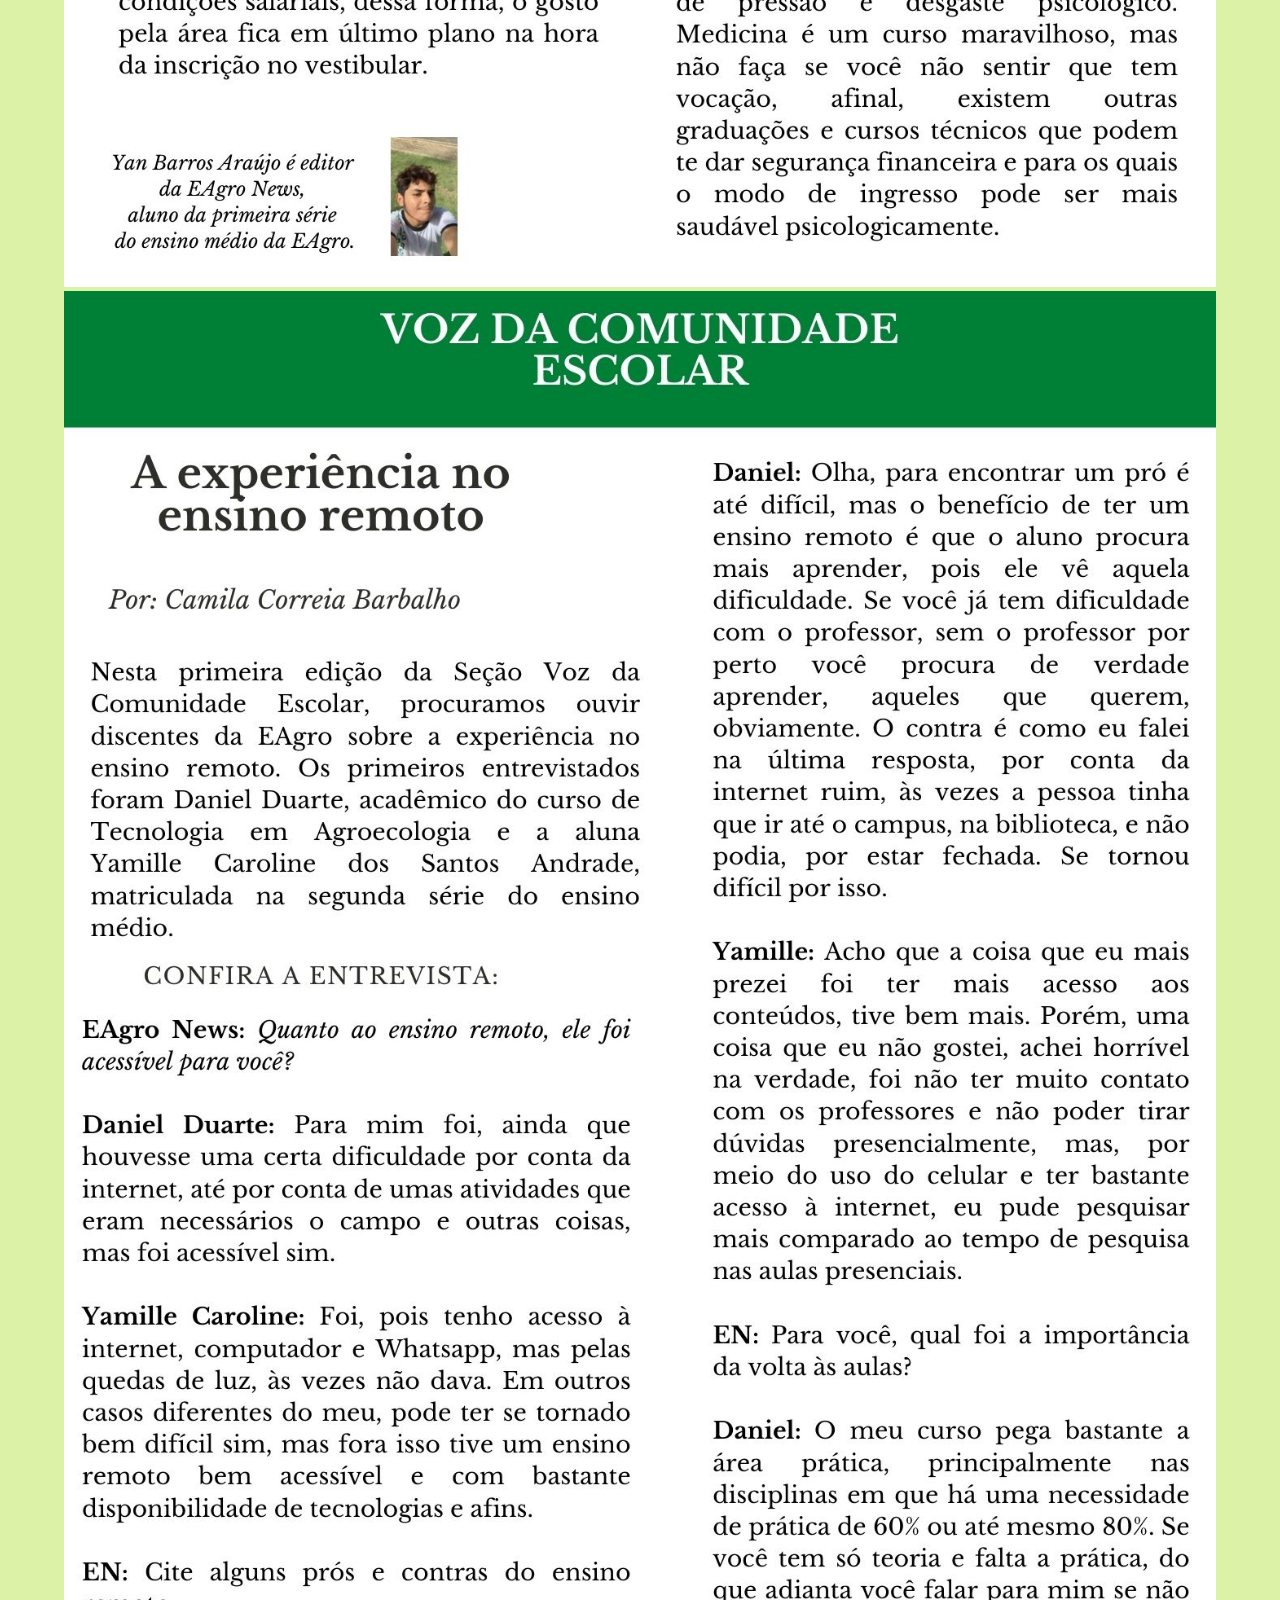
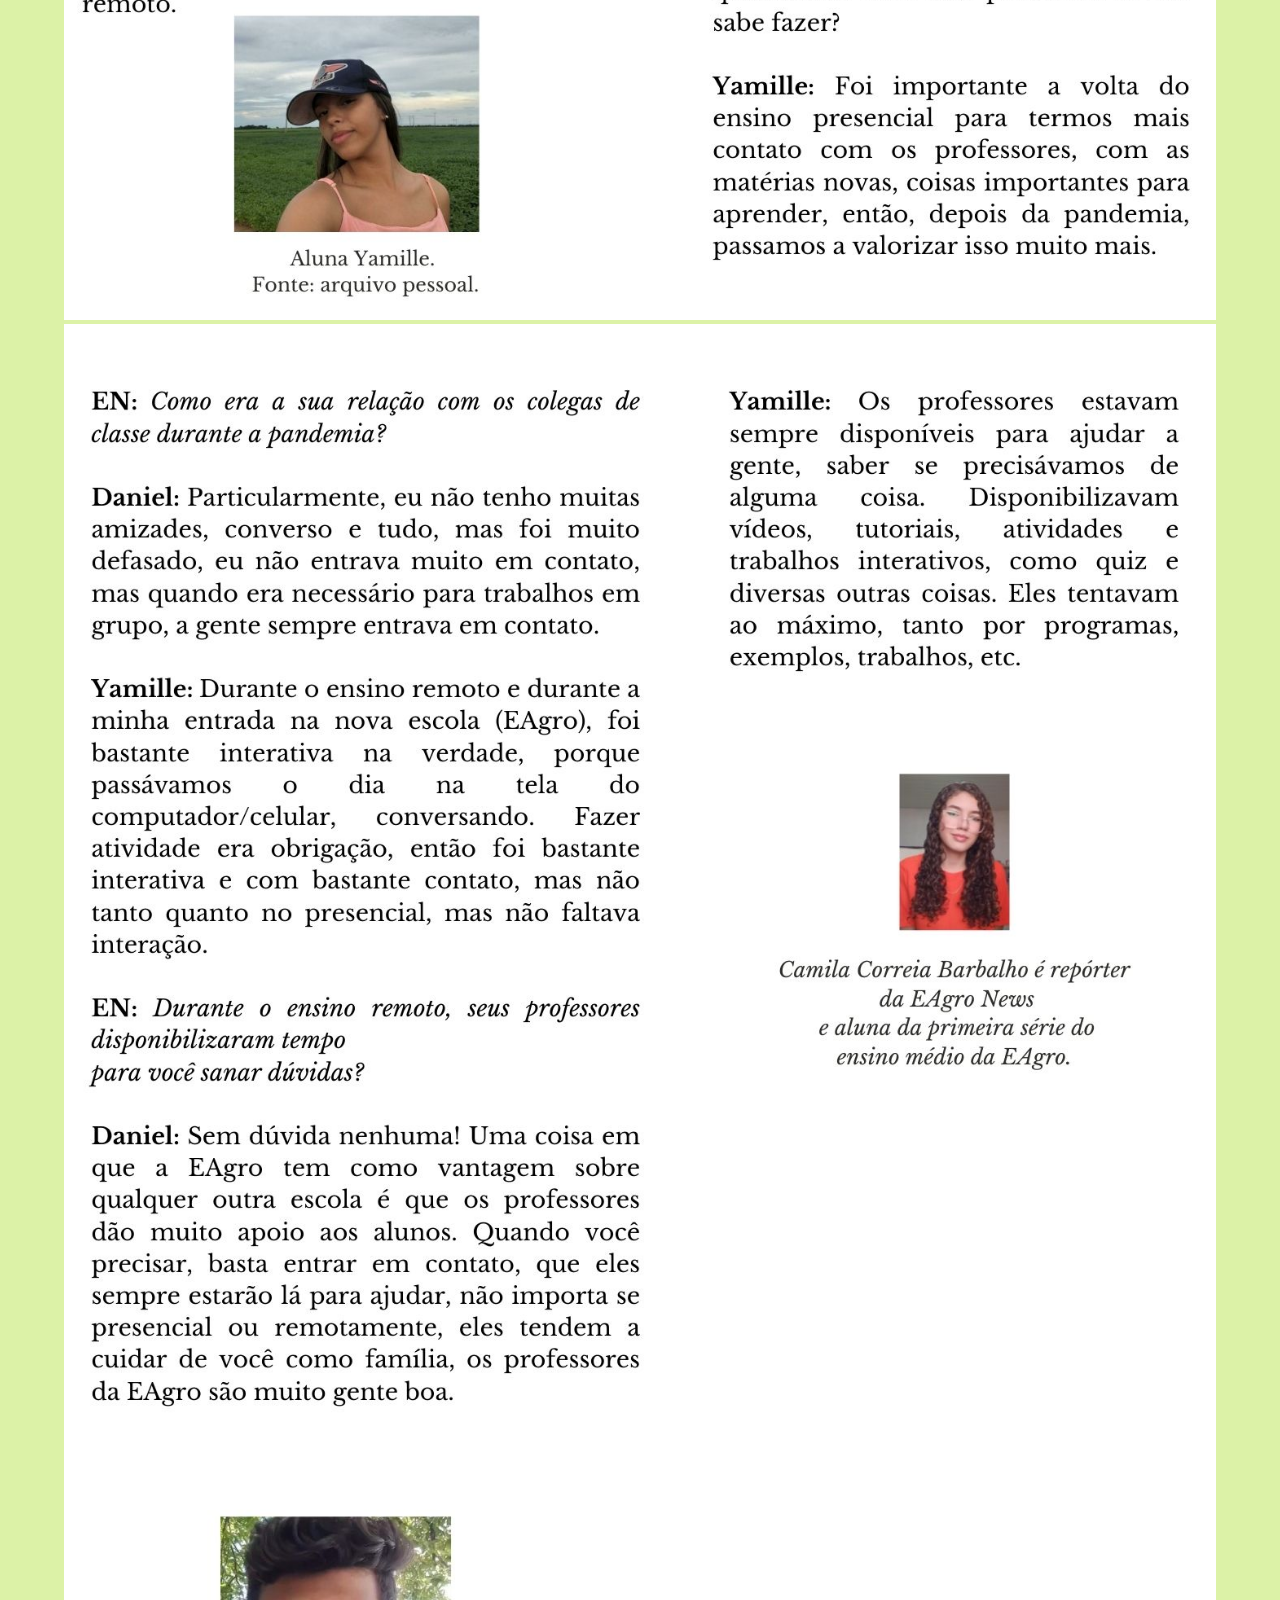
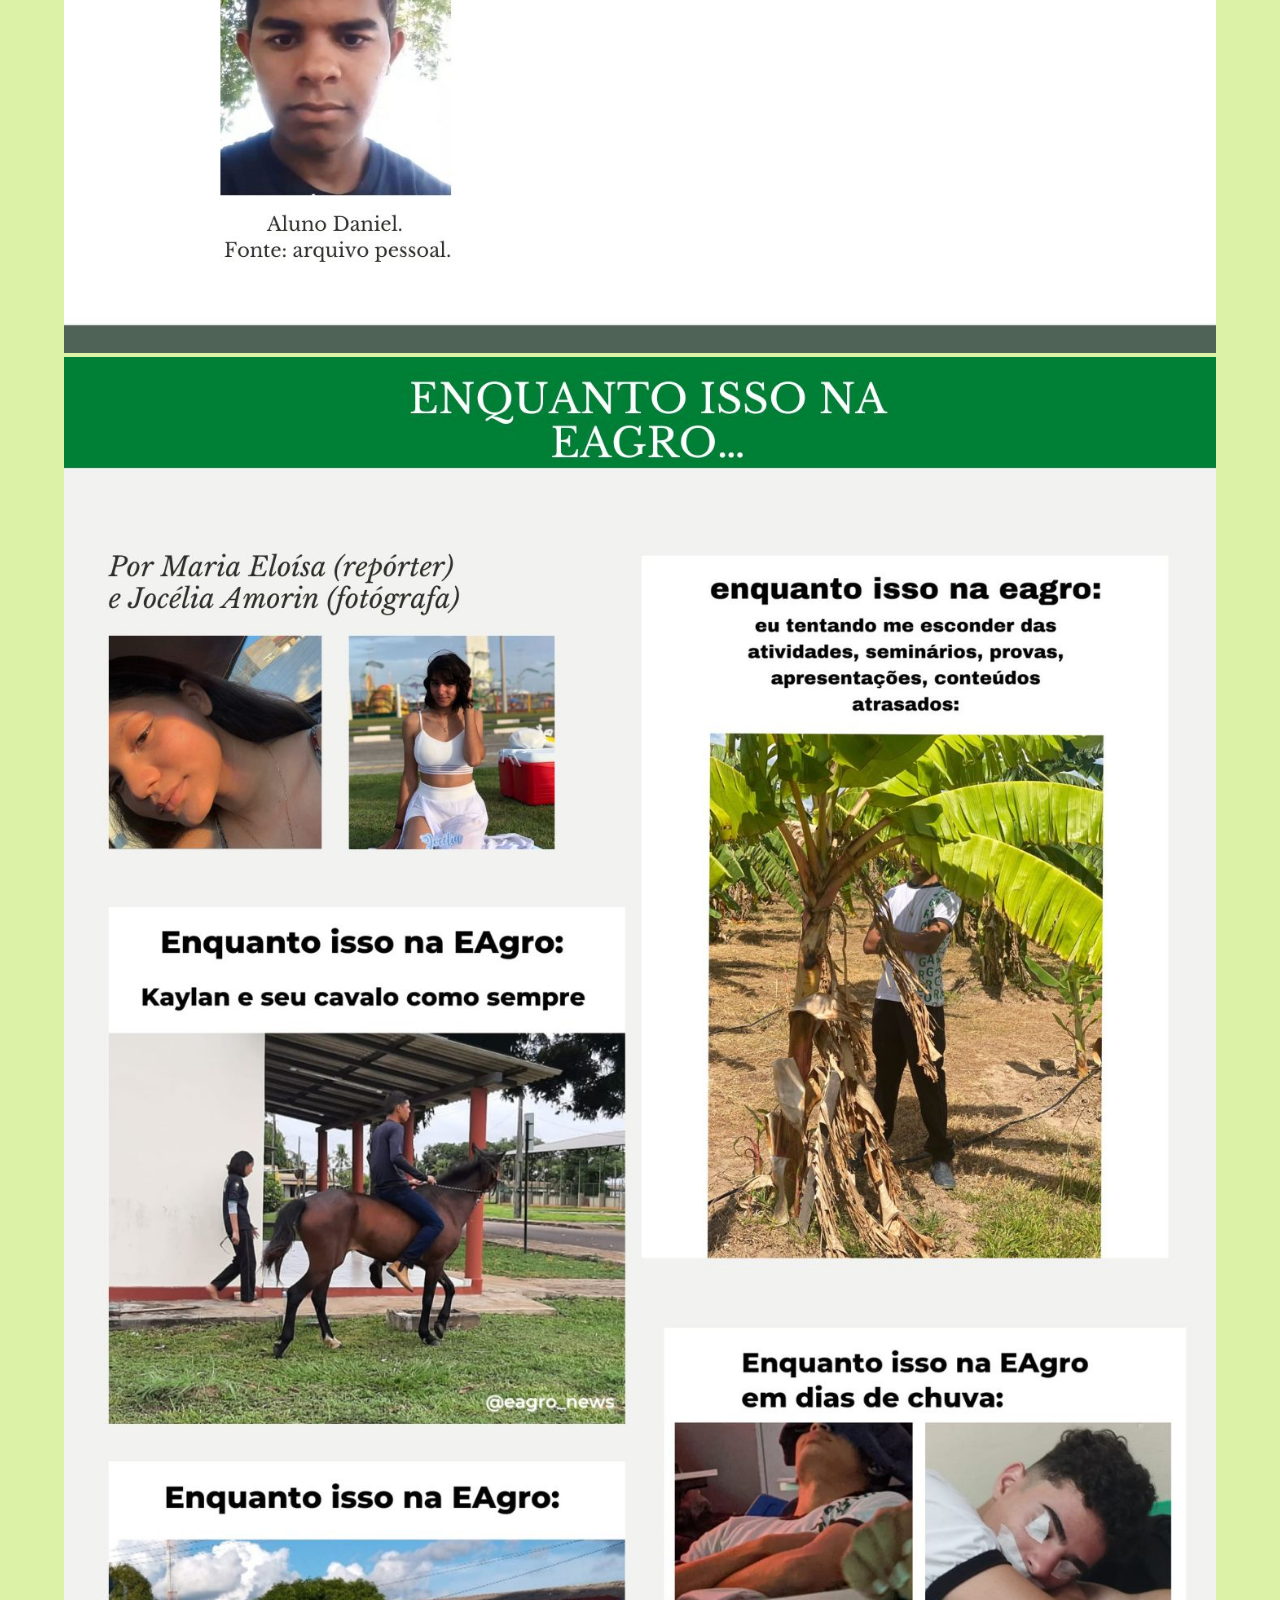
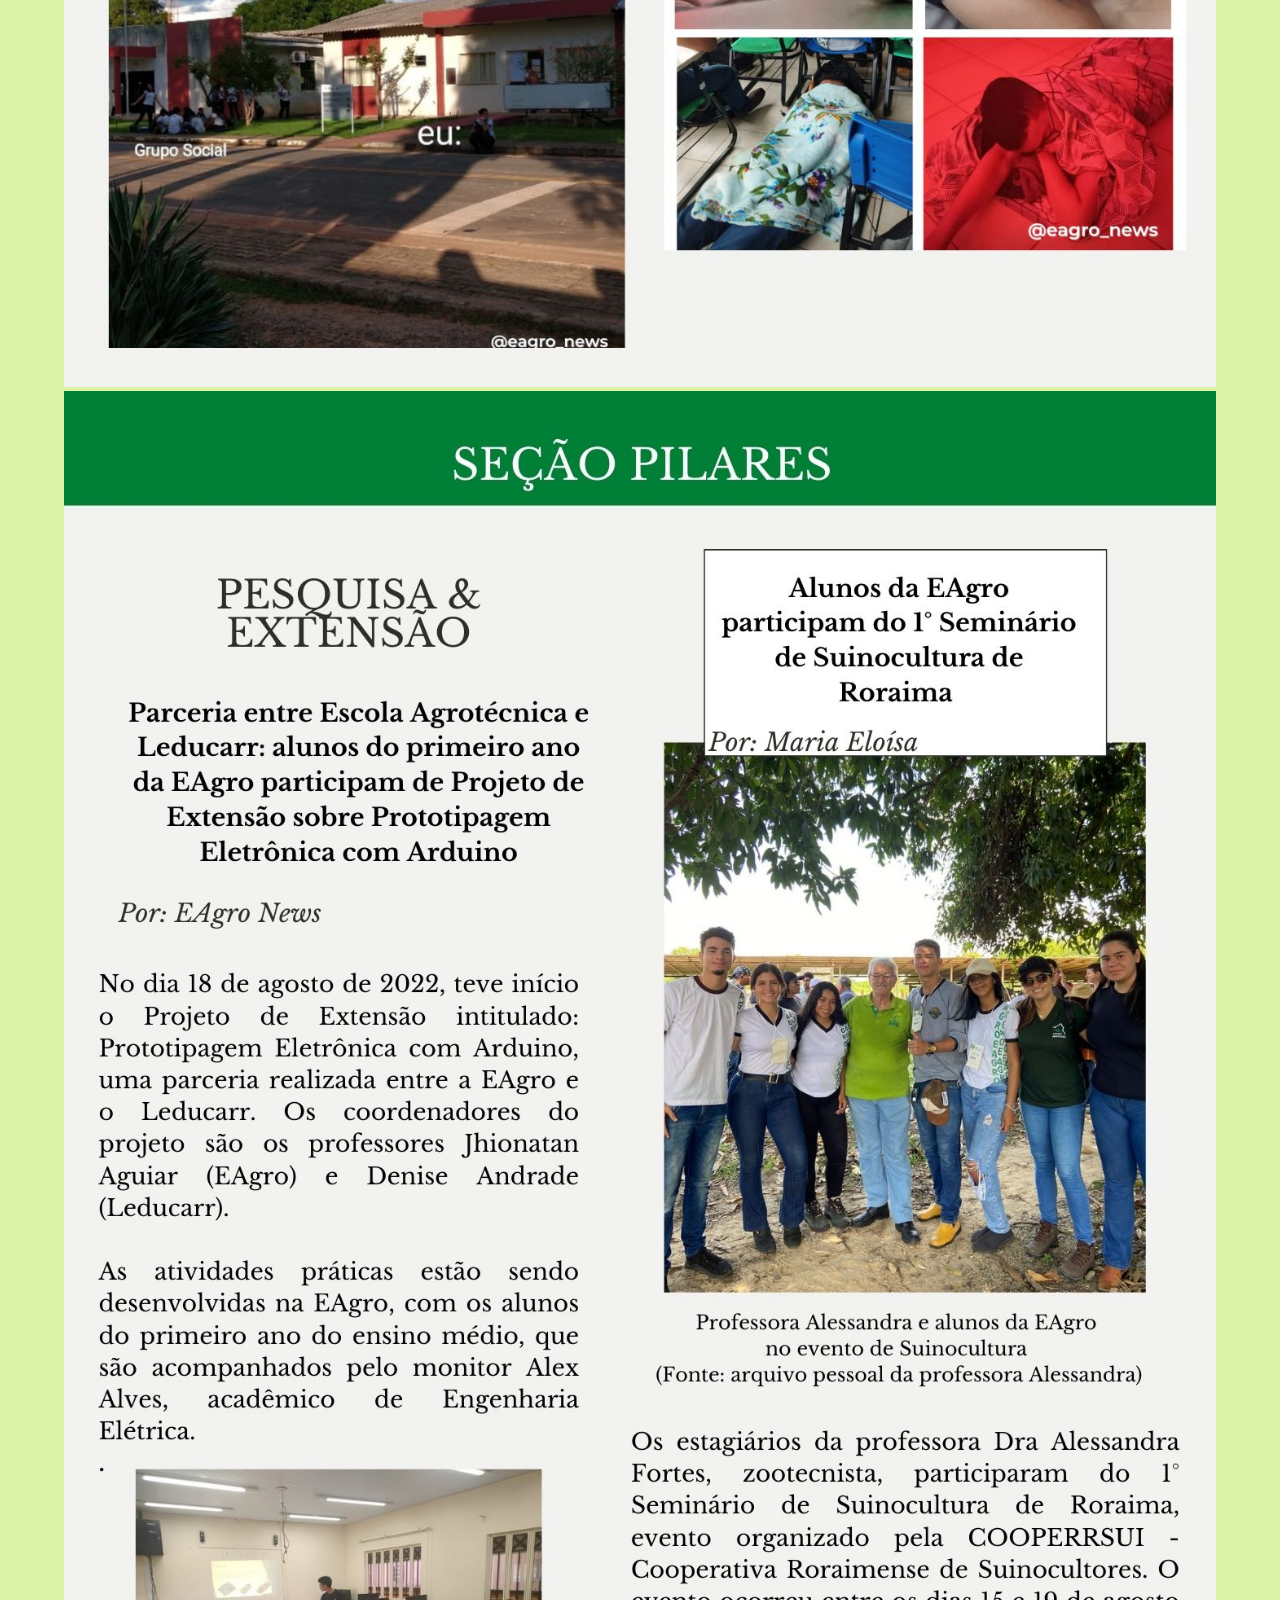
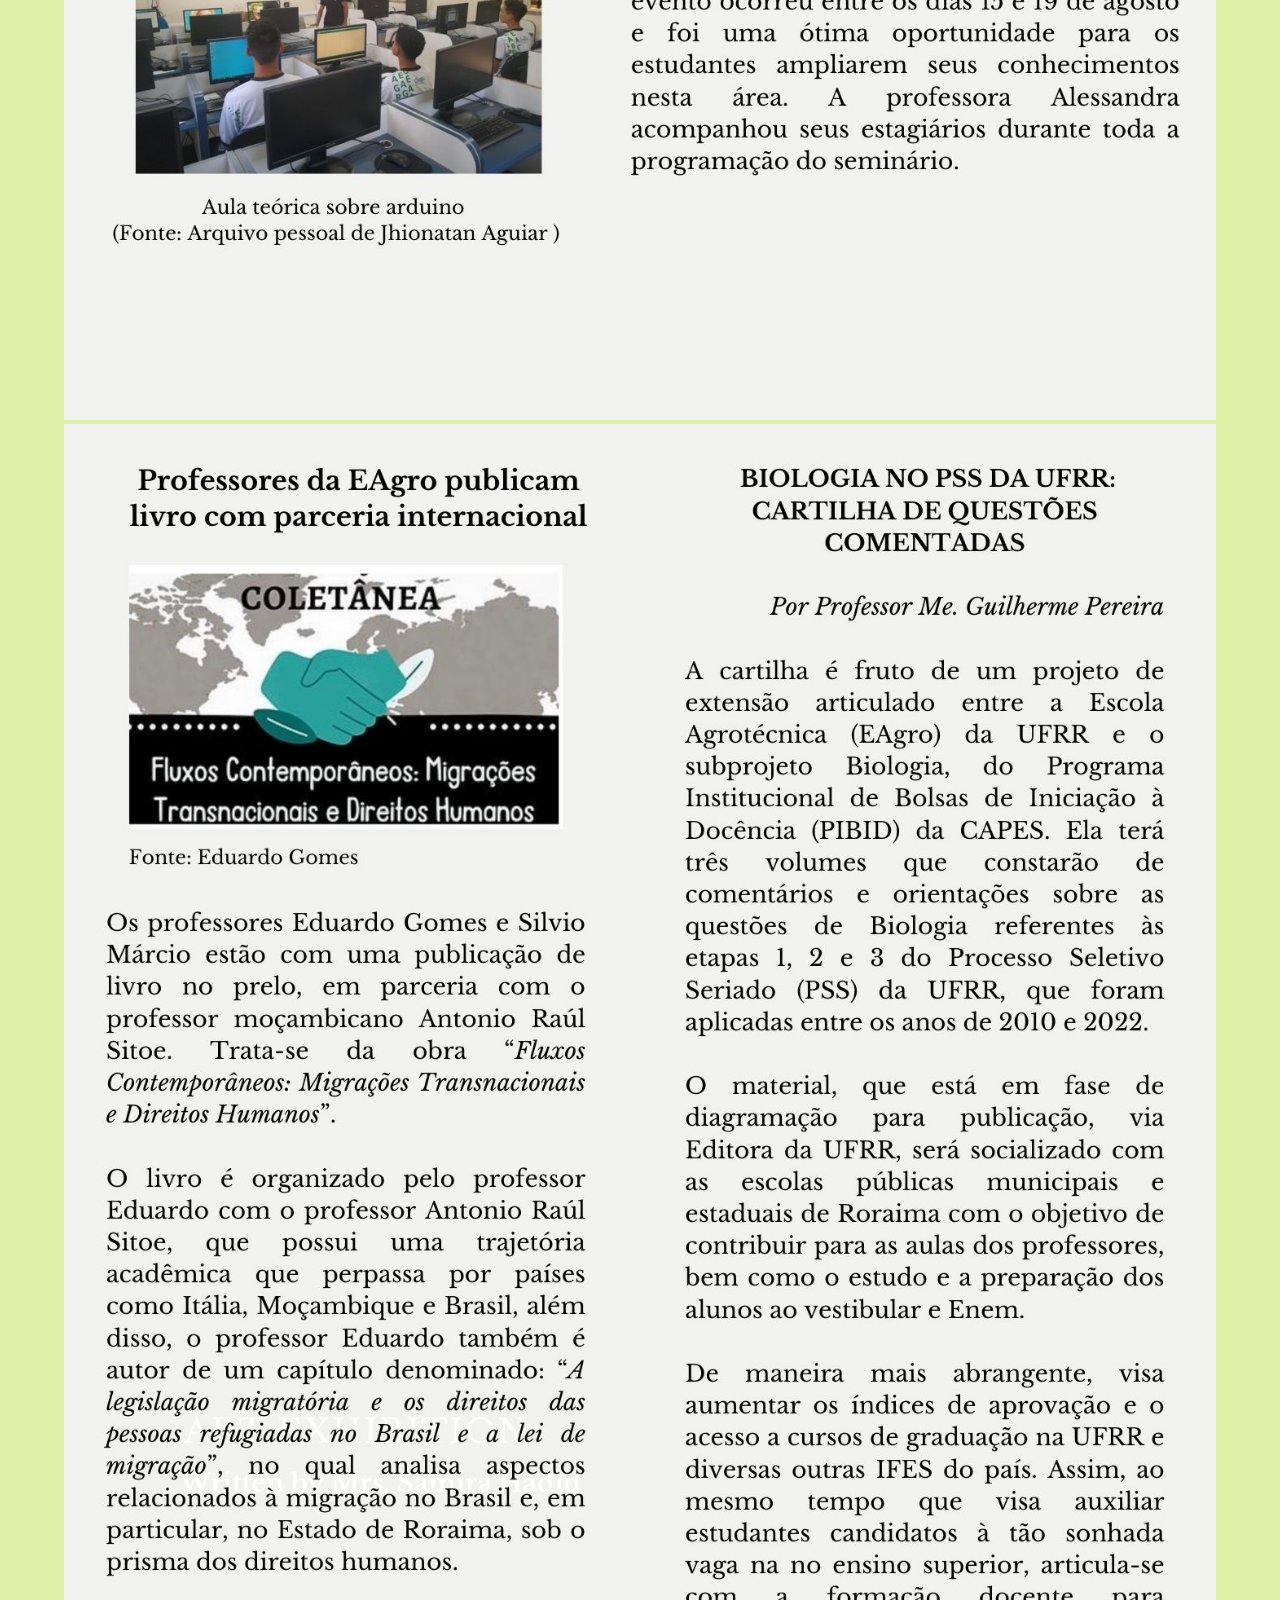
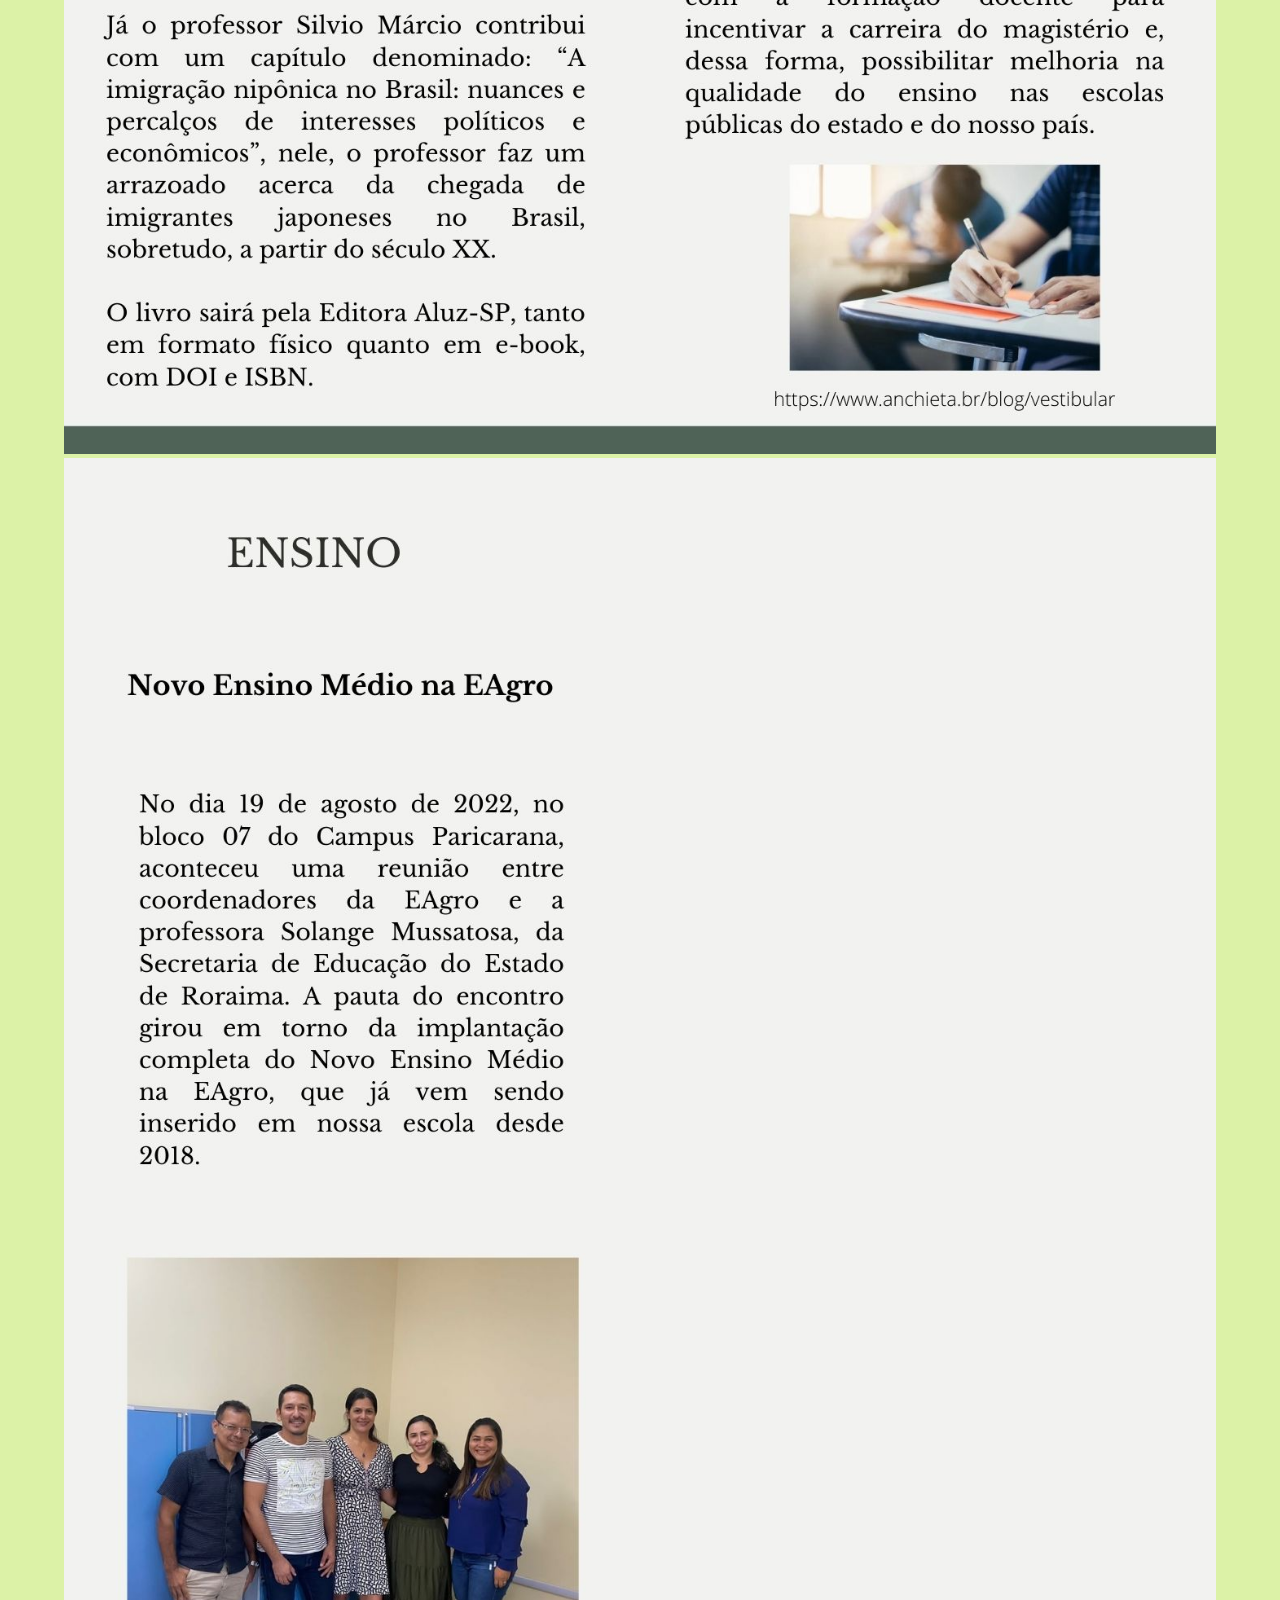
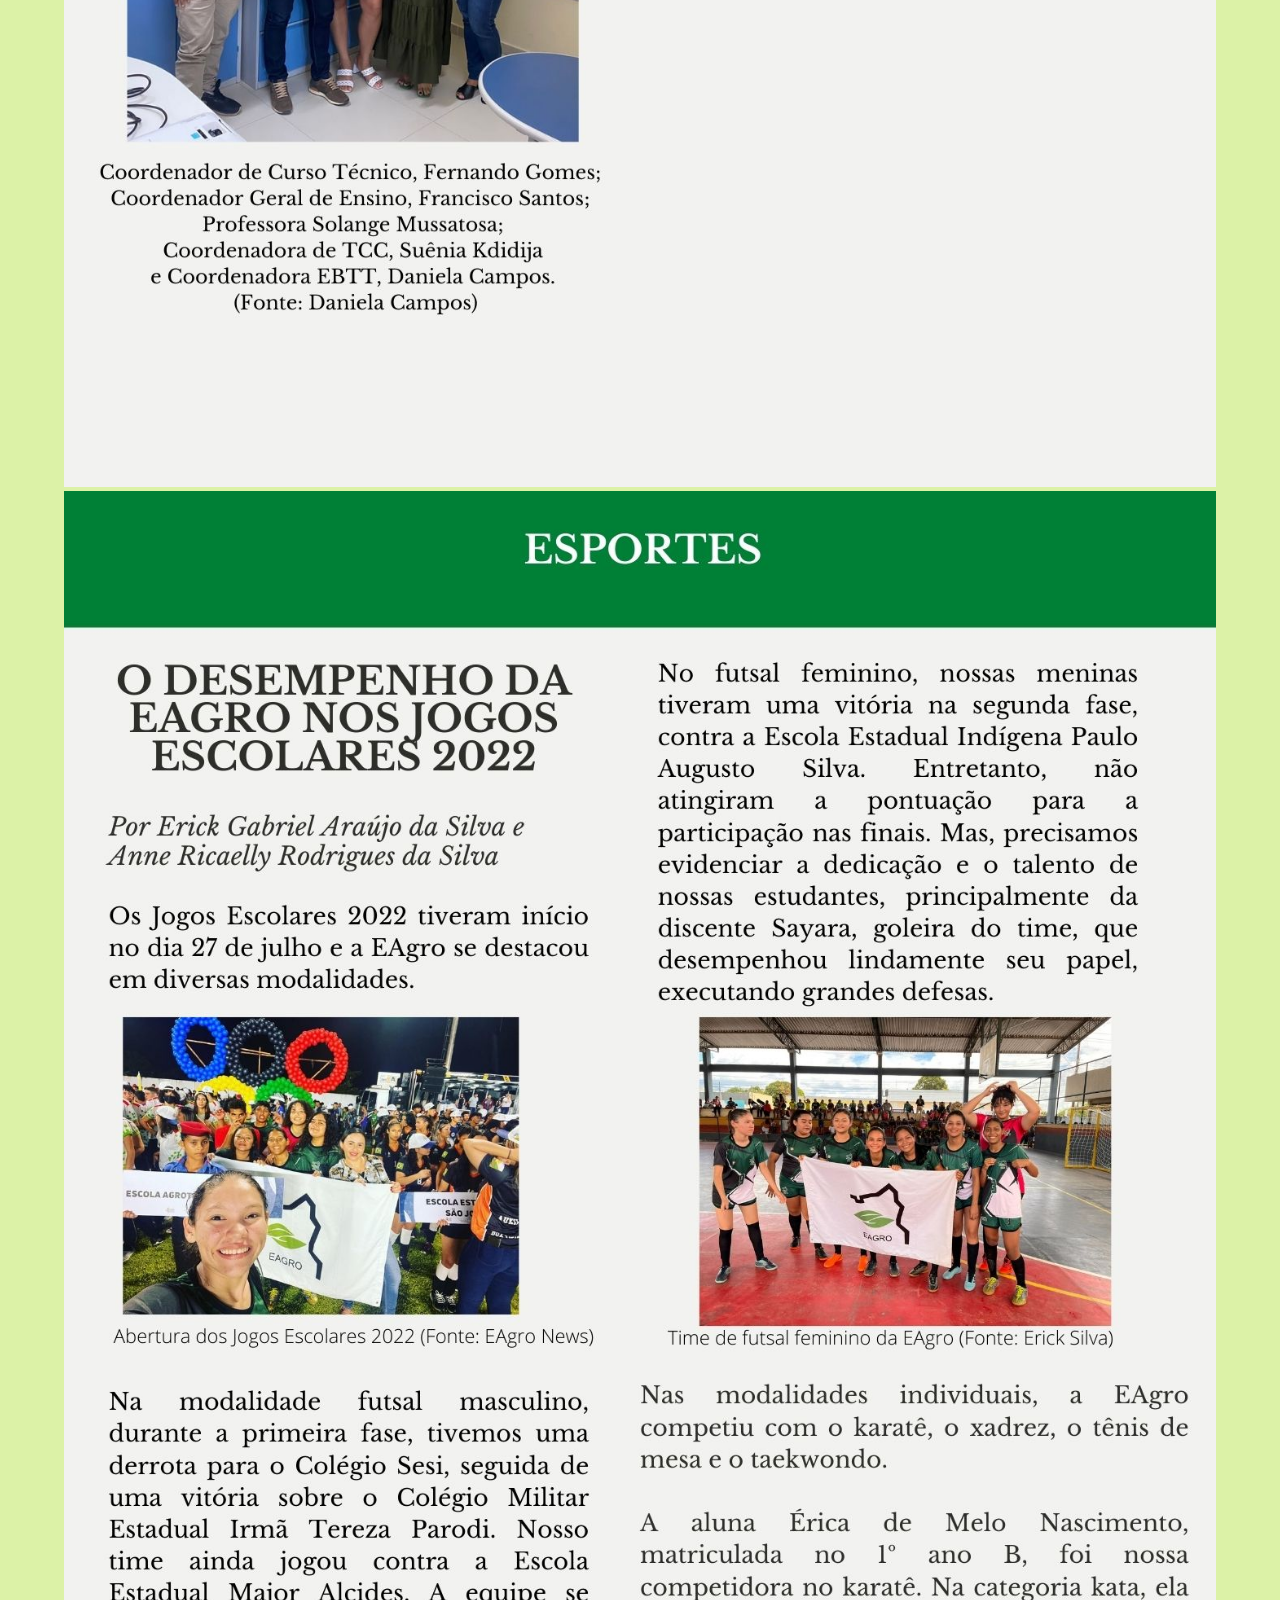
==== commit 9b1e2ac5: "Add files via upload" ====
--- a/index.html
+++ b/index.html
@@ -5,17 +5,16 @@
         <meta http-equiv="X-UA-Compatible" content="IE=edge" />
         <meta name="viewport" content="width=device-width, initial-scale=1.0" />
         <title>News Eagro</title>
-        <link rel="stylesheet" href="style.css" />
+        <link rel="stylesheet" href="./style.css" />
     </head>
 
     <body>
         <div class="box">
             <div class="container">
-                <img class="brasaoUFRR" src="/images/brasao.png" alt="">
-                <img class="logoeagro" src="/images/logojornal.png" alt="">
-                <img class="logo" src="/images/logotipo (1).png" alt="">
+                <img class="brasaoUFRR" src="./images/brasao.png" alt="">
+                <img class="logoeagro" src="./images/logojornal.png" alt="">
+                <img class="logo" src="./images/logotipo (1).png" alt="">
             </div>
-
 
             <nav>
                 <div class="nav">
@@ -47,67 +46,72 @@
                                 <li><a href="#Cordenadores">Cordenadores</a></li>
                             </ul>
                         </li>
+                        <li><a href="">Edições</a>                           
+                            <ul>
+                                <li><a target="_blank" class="edição" href="index 2.html">Setembro </a></li>
+                            </ul>
+                        </li>
                         <li><a href="#sugestoes">Sugestões</a></li>
                     </ul>
                 </div>
             </nav>
 
             <div class="materias">
-                <img class="" src="/materias/principal.jpg" alt="">
-                <img src="/materias/principal2.jpg" alt="">
+                <img class="" src="./materias/principal.jpg" alt="">
+                <img src="./materias/principal2.jpg" alt="">
 
-                <img src="/materias/editorial.jpg" alt="">
+                <img src="./materias/editorial.jpg" alt="">
 
-                <img id="Voz da comunidade" src="/materias/VOZ DA COMUNIDAADE/1.jpg" alt="">
-                <img src="/materias/VOZ DA COMUNIDAADE/2.jpg" alt="">
+                <img id="Voz da comunidade" src="./materias/VOZ DA COMUNIDAADE/1.jpg" alt="">
+                <img src="./materias/VOZ DA COMUNIDAADE/2.jpg" alt="">
 
-                <img id="Enquanto isso na Eagro" src="/materias/7 enquanto isso.jpg" alt="">
+                <img id="Enquanto isso na Eagro" src="./materias/7 enquanto isso.jpg" alt="">
 
-                <img id="Pilares" src="/materias/Pilares.jpg" alt="">
-                <img src="/materias/pilares2.jpg" alt="">
-                <img src="/materias/pilares3.jpg" alt="">
+                <img id="Pilares" src="./materias/Pilares.jpg" alt="">
+                <img src="./materias/pilares2.jpg" alt="">
+                <img src="./materias/pilares3.jpg" alt="">
 
-                <img id="Esportes" src="/materias/8 seção esporte/1.jpg" alt="">
-                <img src="/materias/8 seção esporte/2.jpg" alt="">
+                <img id="Esportes" src="./materias/8 seção esporte/1.jpg" alt="">
+                <img src="./materias/8 seção esporte/2.jpg" alt="">
 
-                <img id="Relatos" src="/materias/relatos/1.jpg" alt="">
-                <img src="/materias/relatos/2.jpg" alt="">
+                <img id="Relatos" src="./materias/relatos/1.jpg" alt="">
+                <img src="./materias/relatos/2.jpg" alt="">
 
-                <img id="Aconteceu" src="/materias/aconteceu na eagro.jpg" alt="">
+                <img id="Aconteceu" src="./materias/aconteceu na eagro.jpg" alt="">
 
-                <img id="Eventos" src="/materias/eventos.jpg" alt="">
+                <img id="Eventos" src="./materias/eventos.jpg" alt="">
 
-                <img id="Murupu" src="/materias/9 murupu.jpg" alt="">
+                <img id="Murupu" src="./materias/9 murupu.jpg" alt="">
 
-                <img id="Classificados" src="/materias/12 CLASSIFICADOS.jpg" alt="">
+                <img id="Classificados" src="./materias/12 CLASSIFICADOS.jpg" alt="">
 
-                <img id="Curiosidades" src="/materias/curiosidades.png" alt="">
+                <img id="Curiosidades" src="./materias/curiosidades.png" alt="">
 
-                <img id="Ilustração" src="/materias/11 ilustração .jpg" alt="">
+                <img id="Ilustração" src="./materias/11 ilustração .jpg" alt="">
                 
-                <img id="Destaque" src="/materias/13 COLUNAS/1.jpg" alt="">
+                <img id="Destaque" src="./materias/13 COLUNAS/1.jpg" alt="">
 
-                <img id="Olhar digital" src="/materias/13 COLUNAS/2.jpg" alt="">
-                <img  src="/materias/13 COLUNAS/3.jpg" alt="">
+                <img id="Olhar digital" src="./materias/13 COLUNAS/2.jpg" alt="">
+                <img  src="./materias/13 COLUNAS/3.jpg" alt="">
 
-                <img id="Opinioes" src="/materias/14 debates/1.jpg" alt="">
-                <img src="/materias/14 debates/2.jpg" alt="">
+                <img id="Opinioes" src="./materias/14 debates/1.jpg" alt="">
+                <img src="./materias/14 debates/2.jpg" alt="">
 
-                <img id="Saudemental" src="/materias/14 debates/3.jpg" alt="">
+                <img id="Saudemental" src="./materias/14 debates/3.jpg" alt="">
 
-                <img id="Sugestaodefilmes" src="/materias/sessão sujestões corrigido.png/1.jpg" alt="">
-                <img src="/materias/sessão sujestões corrigido.png/2.jpg" alt="">
-                <img src="/materias/sessão sujestões corrigido.png/3.jpg" alt="">
-                <img src="/materias/sessão sujestões corrigido.png/4.jpg" alt="">
-                <img src="/materias/sessão sujestões corrigido.png/5.jpg" alt="">
+                <img id="Sugestaodefilmes" src="./materias/sessão sujestões corrigido.png/1.jpg" alt="">
+                <img src="./materias/sessão sujestões corrigido.png/2.jpg" alt="">
+                <img src="./materias/sessão sujestões corrigido.png/3.jpg" alt="">
+                <img src="./materias/sessão sujestões corrigido.png/4.jpg" alt="">
+                <img src="./materias/sessão sujestões corrigido.png/5.jpg" alt="">
 
-                <img id="Horóscopo" src="/materias/Green Modern Monthly Updates School Newspaper Classroom News A4 Email Newsletter.jpg" alt="">
+                <img id="Horóscopo" src="./materias/Green Modern Monthly Updates School Newspaper Classroom News A4 Email Newsletter.jpg" alt="">
 
-                <img id="Equipe" src="images/primeira parte.jpg" alt="">
-                <img src="images/segunda parte.jpg" alt="">
-                <img src="images/terceira parte.jpg" alt="">
+                <img id="Equipe" src="./images/primeira parte.jpg" alt="">
+                <img src="./images/segunda parte.jpg" alt="">
+                <img src="./images/terceira parte.jpg" alt="">
 
-                <img id="Cordenadores" src="/materias/Green Modern Monthly Updates School Newspaper Classroom News A4 Email Newsletter (1).jpg" alt="">
+                <img id="Cordenadores" src="./materias/Green Modern Monthly Updates School Newspaper Classroom News A4 Email Newsletter (1).jpg" alt="">
             </div>
 
 
@@ -127,4 +131,4 @@
 
         </div>
     </body>
-</html>
+</html>